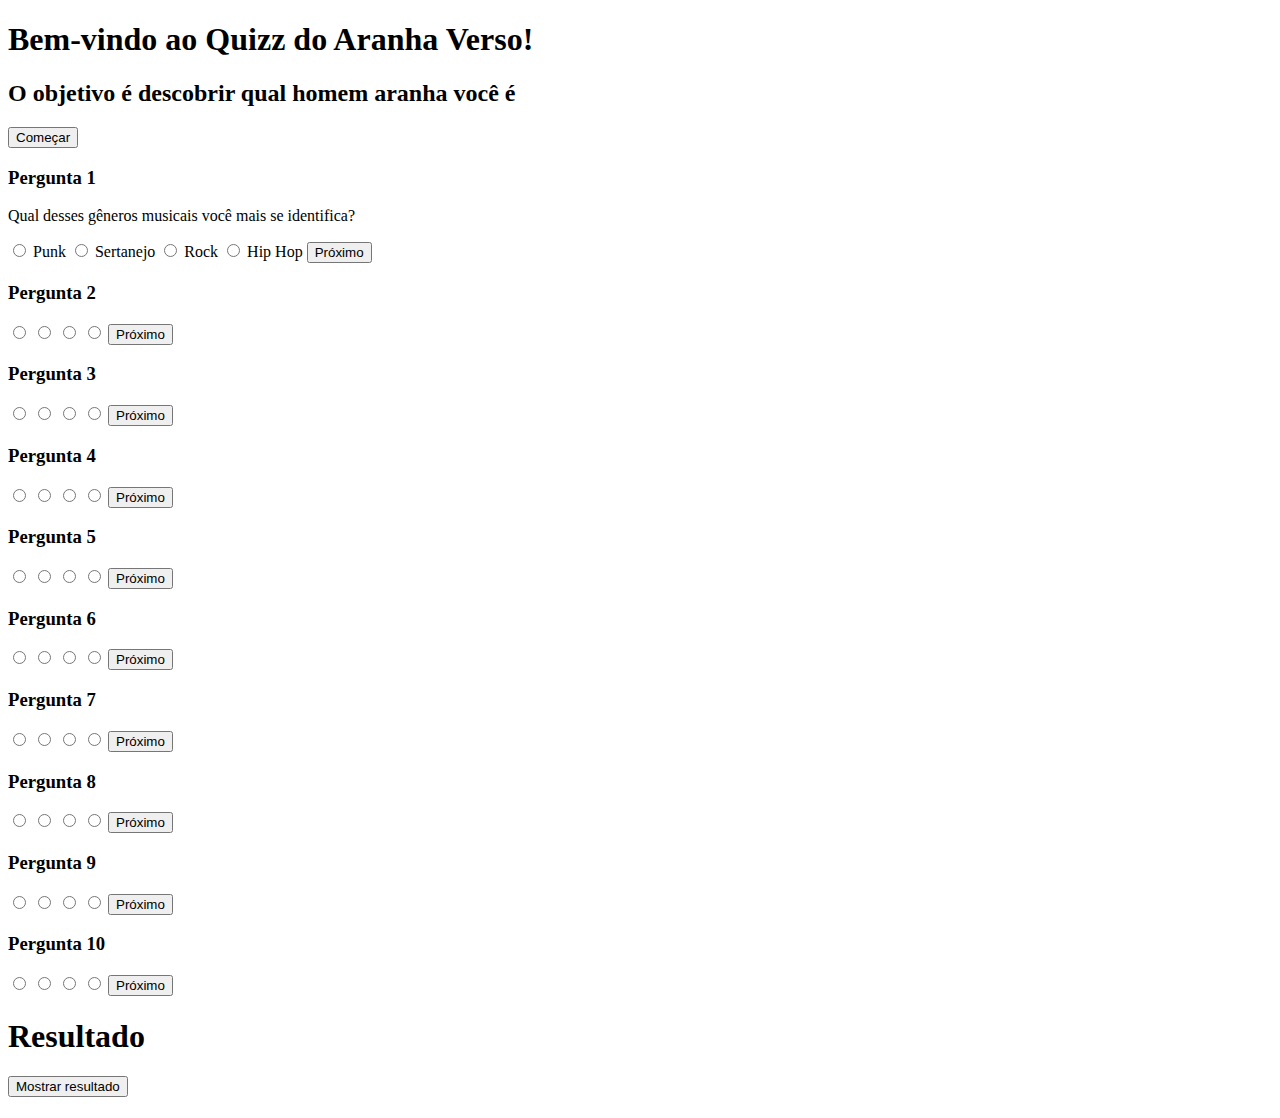
==== index.html @ 5b0668a7 "Nenhum sucesso, só regresso. 4 aulas de web de pura frustração com nenhum desenvolvimento no projeto" ====
<!DOCTYPE html>
<html lang="pt-br">

<head>
    <meta charset="UTF-8">
    <meta name="viewport" content="width=device-width, initial-scale=1.0">
    <link rel="stylesheet" href="style.css">
    <title>Quizz - Spider Man </title>
</head>

<body>
    <div class="titulo">
        <h1>Bem-vindo ao Quizz do Aranha Verso!</h1>
        <h2>O objetivo é descobrir qual homem aranha você é</h2>
        <button id="btIniciar">Começar</button>
    </div>

    <div class="containerPerguntas">
        <div class="perguntas pergunta1">
            <h3>Pergunta 1</h3>
            <p>Qual desses gêneros musicais você mais se identifica?</p>

            <input type="radio" id="prgt1-SpiderPunk" name="pergunta1" value="punk-aranha">
            <label for="prgt1-SpiderPunk">Punk</label>

            <input type="radio" id="prgt1-PorcoAranha" name="pergunta1" value="porco-aranha"></label>
            <label for="prgt1-PorcoAranha">Sertanejo</label>

            <input type="radio" id="prgt1-SpiderGwen" name="pergunta1" value="spider-gwen">
            <label for="prgt1-SpiderGwen">Rock</label>

            <input type="radio" id="prgt1-MilesMorales" name="pergunta1" value="miles-morales">
            <label for="prgt1-MilesMorales">Hip Hop</label>

            <button id="btn1" onclick="mudarPergunta()">Próximo</button>

        </div>
        <div class="perguntas pergunta2">
            <h3>Pergunta 2</h3>
            <p></p>

            <input type="radio" id="prgt2-PorcoAranha" name="pergunta2" value="porco-aranha">
            <label for="prgt2-PorcoAranha"></label>

            <input type="radio" id="prgt2-MilesMorales" name="pergunta2" value="miles-morales">
            <label for="prgt2-MilesMorales"></label>

            <input type="radio" id="prgt2-SpiderGwen" name="pergunta2" value="spider-gwen">
            <label for="prgt2-SpiderGwen"></label>

            <input type="radio" id="prgt2-SpiderPunk" name="pergunta2" value="punk-aranha">
            <label for="prgt2-SpiderPunk"></label>

            <button id="btn2">Próximo</button>

        </div>
        <div class="perguntas pergunta3">
            <h3>Pergunta 3</h3>
            <p></p>

            <input type="radio" id="prgt3-SpiderGwen" name="pergunta3" value="spider-gwen">
            <label for="prgt3-SpiderGwen"> </label>

            <input type="radio" id="prgt3-SpiderPunk" name="pergunta3" value="punk-aranha">
            <label for="prgt3-SpiderPunk"></label>

            <input type="radio" id="prgt3-MilesMorales" name="pergunta3" value="miles-morales">
            <label for="prgt3-MilesMorales"></label>

            <input type="radio" id="prgt3-PorcoAranha" name="pergunta3" value="porco-aranha">
            <label for="prgt3-PorcoAranha"></label>

            <button id="btn3">Próximo</button>

        </div>
        <div class="perguntas pergunta4">
            <h3>Pergunta 4</h3>
            <p></p>

            <input type="radio" id="prgt4-SpiderPunk" name="pergunta4" value="punk-aranha">
            <label for="prgt4-SpiderPunk"></label>

            <input type="radio" id="prgt4-PorcoAranha" name="pergunta4" value="porco-aranha">
            <label for="prgt4-PorcoAranha"></label>

            <input type="radio" id="prgt4-SpiderGwen" name="pergunta4" value="spider-gwen">
            <label for="prgt4-SpiderGwen"></label>

            <input type="radio" id="prgt4-MilesMorales" name="pergunta4" value="miles-morales">
            <label for="prgt4-MilesMorales"></label>

            <button id="btn4">Próximo</button>

        </div>
        <div class="perguntas pergunta5">
            <h3>Pergunta 5</h3>
            <p></p>

            <input type="radio" id="prgt5-SpiderPunk" name="pergunta5" value="punk-aranha">
            <label for="prgt5-SpiderPunk"></label>

            <input type="radio" id="prgt5-PorcoAranha" name="pergunta5" value="porco-aranha">
            <label for="prgt5-PorcoAranha"></label>

            <input type="radio" id="prgt5-SpiderGwen" name="pergunta5" value="spider-gwen">
            <label for="prgt5-SpiderGwen"></label>

            <input type="radio" id="prgt5-MilesMorales" name="pergunta5" value="miles-morales">
            <label for="prgt5-MilesMorales"></label>

            <button id="btn5">Próximo</button>


        </div>
        <div class="perguntas pergunta6">
            <h3>Pergunta 6</h3>
            <p></p>

            <input type="radio" id="prgt6-SpiderPunk" name="pergunta6" value="punk-aranha">
            <label for="prgt6-SpiderPunk"></label>

            <input type="radio" id="prgt6-PorcoAranha" name="pergunta6" value="porco-aranha">
            <label for="prgt6-PorcoAranha"></label>

            <input type="radio" id="prgt6-SpiderGwen" name="pergunta6" value="spider-gwen">
            <label for="prgt6-SpiderGwen"></label>

            <input type="radio" id="prgt6-MilesMorales" name="pergunta6" value="miles-morales">
            <label for="prgt6-MilesMorales"></label>

            <button id="btn6">Próximo</button>

        </div>
        <div class="perguntas pergunta7">
            <h3>Pergunta 7</h3>
            <p></p>

            <input type="radio" id="prgt7-SpiderPunk" name="pergunta7" value="punk-aranha">
            <label for="prgt7-SpiderPunk"></label>

            <input type="radio" id="prgt7-PorcoAranha" name="pergunta7" value="porco-aranha">
            <label for="prgt7-PorcoAranha"></label>

            <input type="radio" id="prgt7-SpiderGwen" name="pergunta7" value="spider-gwen">
            <label for="prgt7-SpiderGwen"></label>

            <input type="radio" id="prgt7-MilesMorales" name="pergunta7" value="miles-morales">
            <label for="prgt7-MilesMorales"></label>

            <button id="btn7">Próximo</button>

        </div>
        <div class="perguntas pergunta8">
            <h3>Pergunta 8</h3>
            <p></p>

            <input type="radio" id="prgt8-SpiderPunk" name="pergunta8" value="punk-aranha">
            <label for="prgt8-SpiderPunk"></label>

            <input type="radio" id="prgt8-PorcoAranha" name="pergunta8" value="porco-aranha">
            <label for="prgt8-PorcoAranha"></label>

            <input type="radio" id="prgt8-SpiderGwen" name="pergunta8" value="spider-gwen">
            <label for="prgt8-SpiderGwen"></label>

            <input type="radio" id="prgt8-MilesMorales" name="pergunta8" value="miles-morales">
            <label for="prgt8-MilesMorales"></label>

            <button id="btn8">Próximo</button>

        </div>
        <div class="perguntas pergunta9">
            <h3>Pergunta 9</h3>
            <p></p>

            <input type="radio" id="prgt9-SpiderPunk" name="pergunta9" value="punk-aranha">
            <label for="prgt9-SpiderPunk"></label>

            <input type="radio" id="prgt9-PorcoAranha" name="pergunta9" value="porco-aranha">
            <label for="prgt9-PorcoAranha"></label>

            <input type="radio" id="prgt9-SpiderGwen" name="pergunta9" value="spider-gwen">
            <label for="prgt9-SpiderGwen"></label>

            <input type="radio" id="prgt9-MilesMorales" name="pergunta9" value="miles-morales">
            <label for="prgt9-MilesMorales"></label>

            <button id="btn9">Próximo</button>

        </div>
        <div class="perguntas pergunta10">
            <h3>Pergunta 10</h3>
            <p></p>

            <input type="radio" id="prgt10-SpiderPunk" name="pergunta10" value="punk-aranha">
            <label for="prgt10-SpiderPunk"></label>

            <input type="radio" id="prgt10-PorcoAranha" name="pergunta10" value="porco-aranha">
            <label for="prgt10-PorcoAranha"></label>

            <input type="radio" id="prgt10-SpiderGwen" name="pergunta10" value="spider-gwen">
            <label for="prgt10-SpiderGwen"></label>

            <input type="radio" id="prgt10-MilesMorales" name="pergunta10" value="miles-morales">
            <label for=""></label>

            <button btn10>Próximo</button>
        </div>
    </div>


    <div class="finalizar">
        <h1>Resultado</h1>
        <button id="btnFinalizar" onclick="calcularPontuacao()">Mostrar resultado</button>

        <h1 id="resultado"></h1>
    </div>

    <script src="script.js"></script>
</body>

</html>
---- style.css ----
@font-face {
    font-family: "spider";
    src: url("../Quizz-SpiderMan/resources/font/HeroesLegend.ttf") format("truetype");
}

body{

}

.perguntas{
    font-family: "spider";
}

.exibir{
    display: none;
}
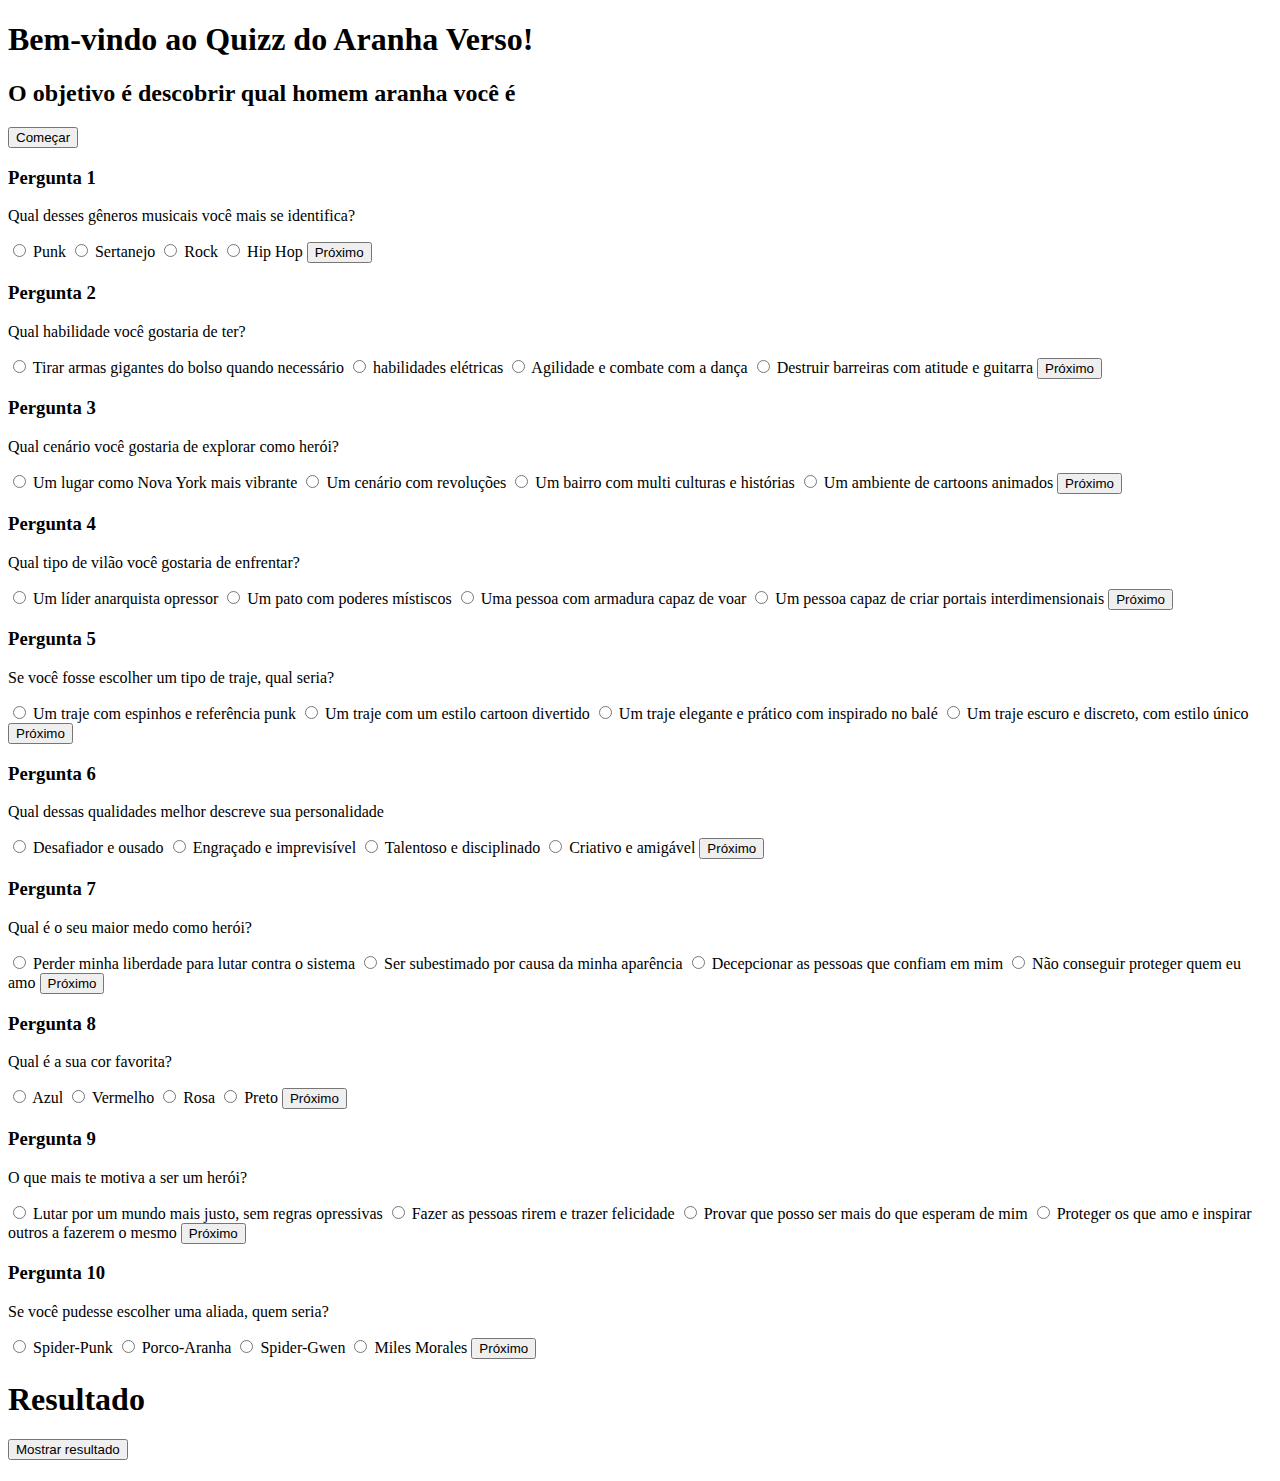
==== commit 4ad9b1a1: "Coloquei as perguntas" ====
--- a/index.html
+++ b/index.html
@@ -37,174 +37,173 @@
         </div>
         <div class="perguntas pergunta2">
             <h3>Pergunta 2</h3>
-            <p></p>
+            <p>Qual habilidade você gostaria de ter?</p>
 
             <input type="radio" id="prgt2-PorcoAranha" name="pergunta2" value="porco-aranha">
-            <label for="prgt2-PorcoAranha"></label>
+            <label for="prgt2-PorcoAranha">Tirar armas gigantes do bolso quando necessário </label>
 
             <input type="radio" id="prgt2-MilesMorales" name="pergunta2" value="miles-morales">
-            <label for="prgt2-MilesMorales"></label>
+            <label for="prgt2-MilesMorales">habilidades elétricas</label>
 
             <input type="radio" id="prgt2-SpiderGwen" name="pergunta2" value="spider-gwen">
-            <label for="prgt2-SpiderGwen"></label>
+            <label for="prgt2-SpiderGwen">Agilidade e combate com a dança</label>
 
             <input type="radio" id="prgt2-SpiderPunk" name="pergunta2" value="punk-aranha">
-            <label for="prgt2-SpiderPunk"></label>
-
-            <button id="btn2">Próximo</button>
+            <label for="prgt2-SpiderPunk">Destruir barreiras com atitude e guitarra</label>
+
+            <button id="btn2" onclick="mudarPergunta()">Próximo</button>
 
         </div>
         <div class="perguntas pergunta3">
             <h3>Pergunta 3</h3>
-            <p></p>
+            <p>Qual cenário você gostaria de explorar como herói?</p>
 
             <input type="radio" id="prgt3-SpiderGwen" name="pergunta3" value="spider-gwen">
-            <label for="prgt3-SpiderGwen"> </label>
+            <label for="prgt3-SpiderGwen">Um lugar como Nova York mais vibrante</label>
 
             <input type="radio" id="prgt3-SpiderPunk" name="pergunta3" value="punk-aranha">
-            <label for="prgt3-SpiderPunk"></label>
+            <label for="prgt3-SpiderPunk">Um cenário com revoluções</label>
 
             <input type="radio" id="prgt3-MilesMorales" name="pergunta3" value="miles-morales">
-            <label for="prgt3-MilesMorales"></label>
+            <label for="prgt3-MilesMorales">Um bairro com multi culturas e histórias</label>
 
             <input type="radio" id="prgt3-PorcoAranha" name="pergunta3" value="porco-aranha">
-            <label for="prgt3-PorcoAranha"></label>
-
-            <button id="btn3">Próximo</button>
+            <label for="prgt3-PorcoAranha">Um ambiente de cartoons animados</label>
+
+            <button id="btn3" onclick="mudarPergunta()">Próximo</button>
 
         </div>
         <div class="perguntas pergunta4">
             <h3>Pergunta 4</h3>
-            <p></p>
+            <p>Qual tipo de vilão você gostaria de enfrentar?</p>
 
             <input type="radio" id="prgt4-SpiderPunk" name="pergunta4" value="punk-aranha">
-            <label for="prgt4-SpiderPunk"></label>
+            <label for="prgt4-SpiderPunk">Um líder anarquista opressor</label>
 
             <input type="radio" id="prgt4-PorcoAranha" name="pergunta4" value="porco-aranha">
-            <label for="prgt4-PorcoAranha"></label>
+            <label for="prgt4-PorcoAranha">Um pato com poderes místiscos</label>
 
             <input type="radio" id="prgt4-SpiderGwen" name="pergunta4" value="spider-gwen">
-            <label for="prgt4-SpiderGwen"></label>
+            <label for="prgt4-SpiderGwen">Uma pessoa com armadura capaz de voar</label>
 
             <input type="radio" id="prgt4-MilesMorales" name="pergunta4" value="miles-morales">
-            <label for="prgt4-MilesMorales"></label>
-
-            <button id="btn4">Próximo</button>
+            <label for="prgt4-MilesMorales">Um pessoa capaz de criar portais interdimensionais</label>
+
+            <button id="btn4" onclick="mudarPergunta()">Próximo</button>
 
         </div>
         <div class="perguntas pergunta5">
             <h3>Pergunta 5</h3>
-            <p></p>
+            <p>Se você fosse escolher um tipo de traje, qual seria?</p>
 
             <input type="radio" id="prgt5-SpiderPunk" name="pergunta5" value="punk-aranha">
-            <label for="prgt5-SpiderPunk"></label>
+            <label for="prgt5-SpiderPunk">Um traje com espinhos e referência punk</label>
 
             <input type="radio" id="prgt5-PorcoAranha" name="pergunta5" value="porco-aranha">
-            <label for="prgt5-PorcoAranha"></label>
+            <label for="prgt5-PorcoAranha">Um traje com um estilo cartoon divertido</label>
 
             <input type="radio" id="prgt5-SpiderGwen" name="pergunta5" value="spider-gwen">
-            <label for="prgt5-SpiderGwen"></label>
+            <label for="prgt5-SpiderGwen">Um traje elegante e prático com inspirado no balé</label>
 
             <input type="radio" id="prgt5-MilesMorales" name="pergunta5" value="miles-morales">
-            <label for="prgt5-MilesMorales"></label>
-
-            <button id="btn5">Próximo</button>
-
+            <label for="prgt5-MilesMorales">Um traje escuro e discreto, com estilo único</label>
+
+            <button id="btn5" onclick="mudarPergunta()">Próximo</button>
 
         </div>
         <div class="perguntas pergunta6">
             <h3>Pergunta 6</h3>
-            <p></p>
+            <p>Qual dessas qualidades melhor descreve sua personalidade</p>
 
             <input type="radio" id="prgt6-SpiderPunk" name="pergunta6" value="punk-aranha">
-            <label for="prgt6-SpiderPunk"></label>
+            <label for="prgt6-SpiderPunk">Desafiador e ousado</label>
 
             <input type="radio" id="prgt6-PorcoAranha" name="pergunta6" value="porco-aranha">
-            <label for="prgt6-PorcoAranha"></label>
+            <label for="prgt6-PorcoAranha">Engraçado e imprevisível</label>
 
             <input type="radio" id="prgt6-SpiderGwen" name="pergunta6" value="spider-gwen">
-            <label for="prgt6-SpiderGwen"></label>
+            <label for="prgt6-SpiderGwen">Talentoso e disciplinado</label>
 
             <input type="radio" id="prgt6-MilesMorales" name="pergunta6" value="miles-morales">
-            <label for="prgt6-MilesMorales"></label>
-
-            <button id="btn6">Próximo</button>
+            <label for="prgt6-MilesMorales">Criativo e amigável</label>
+
+            <button id="btn6" onclick="mudarPergunta()">Próximo</button>
 
         </div>
         <div class="perguntas pergunta7">
             <h3>Pergunta 7</h3>
-            <p></p>
+            <p>Qual é o seu maior medo como herói?</p>
 
             <input type="radio" id="prgt7-SpiderPunk" name="pergunta7" value="punk-aranha">
-            <label for="prgt7-SpiderPunk"></label>
+            <label for="prgt7-SpiderPunk">Perder minha liberdade para lutar contra o sistema</label>
 
             <input type="radio" id="prgt7-PorcoAranha" name="pergunta7" value="porco-aranha">
-            <label for="prgt7-PorcoAranha"></label>
+            <label for="prgt7-PorcoAranha">Ser subestimado por causa da minha aparência</label>
 
             <input type="radio" id="prgt7-SpiderGwen" name="pergunta7" value="spider-gwen">
-            <label for="prgt7-SpiderGwen"></label>
+            <label for="prgt7-SpiderGwen">Decepcionar as pessoas que confiam em mim</label>
 
             <input type="radio" id="prgt7-MilesMorales" name="pergunta7" value="miles-morales">
-            <label for="prgt7-MilesMorales"></label>
-
-            <button id="btn7">Próximo</button>
+            <label for="prgt7-MilesMorales">Não conseguir proteger quem eu amo</label>
+
+            <button id="btn7" onclick="mudarPergunta()">Próximo</button>
 
         </div>
         <div class="perguntas pergunta8">
             <h3>Pergunta 8</h3>
-            <p></p>
+            <p>Qual é a sua cor favorita?</p>
 
             <input type="radio" id="prgt8-SpiderPunk" name="pergunta8" value="punk-aranha">
-            <label for="prgt8-SpiderPunk"></label>
+            <label for="prgt8-SpiderPunk">Azul</label>
 
             <input type="radio" id="prgt8-PorcoAranha" name="pergunta8" value="porco-aranha">
-            <label for="prgt8-PorcoAranha"></label>
+            <label for="prgt8-PorcoAranha">Vermelho</label>
 
             <input type="radio" id="prgt8-SpiderGwen" name="pergunta8" value="spider-gwen">
-            <label for="prgt8-SpiderGwen"></label>
+            <label for="prgt8-SpiderGwen">Rosa</label>
 
             <input type="radio" id="prgt8-MilesMorales" name="pergunta8" value="miles-morales">
-            <label for="prgt8-MilesMorales"></label>
-
-            <button id="btn8">Próximo</button>
+            <label for="prgt8-MilesMorales">Preto</label>
+
+            <button id="btn8" onclick="mudarPergunta()">Próximo</button>
 
         </div>
         <div class="perguntas pergunta9">
             <h3>Pergunta 9</h3>
-            <p></p>
+            <p>O que mais te motiva a ser um herói?</p>
 
             <input type="radio" id="prgt9-SpiderPunk" name="pergunta9" value="punk-aranha">
-            <label for="prgt9-SpiderPunk"></label>
+            <label for="prgt9-SpiderPunk">Lutar por um mundo mais justo, sem regras opressivas</label>
 
             <input type="radio" id="prgt9-PorcoAranha" name="pergunta9" value="porco-aranha">
-            <label for="prgt9-PorcoAranha"></label>
+            <label for="prgt9-PorcoAranha">Fazer as pessoas rirem e trazer felicidade</label>
 
             <input type="radio" id="prgt9-SpiderGwen" name="pergunta9" value="spider-gwen">
-            <label for="prgt9-SpiderGwen"></label>
+            <label for="prgt9-SpiderGwen">Provar que posso ser mais do que esperam de mim</label>
 
             <input type="radio" id="prgt9-MilesMorales" name="pergunta9" value="miles-morales">
-            <label for="prgt9-MilesMorales"></label>
-
-            <button id="btn9">Próximo</button>
+            <label for="prgt9-MilesMorales">Proteger os que amo e inspirar outros a fazerem o mesmo</label>
+
+            <button id="btn9" onclick="mudarPergunta()">Próximo</button>
 
         </div>
         <div class="perguntas pergunta10">
             <h3>Pergunta 10</h3>
-            <p></p>
+            <p>Se você pudesse escolher uma aliada, quem seria?</p>
 
             <input type="radio" id="prgt10-SpiderPunk" name="pergunta10" value="punk-aranha">
-            <label for="prgt10-SpiderPunk"></label>
+            <label for="prgt10-SpiderPunk">Spider-Punk</label>
 
             <input type="radio" id="prgt10-PorcoAranha" name="pergunta10" value="porco-aranha">
-            <label for="prgt10-PorcoAranha"></label>
+            <label for="prgt10-PorcoAranha">Porco-Aranha</label>
 
             <input type="radio" id="prgt10-SpiderGwen" name="pergunta10" value="spider-gwen">
-            <label for="prgt10-SpiderGwen"></label>
+            <label for="prgt10-SpiderGwen">Spider-Gwen</label>
 
             <input type="radio" id="prgt10-MilesMorales" name="pergunta10" value="miles-morales">
-            <label for=""></label>
-
-            <button btn10>Próximo</button>
+            <label for="prgt10-MilesMorales">Miles Morales</label>
+
+            <button id="btn10" onclick="mudarPergunta()">Próximo</button>
         </div>
     </div>
 
--- a/style.css
+++ b/style.css
@@ -1,10 +1,6 @@
 @font-face {
     font-family: "spider";
     src: url("../Quizz-SpiderMan/resources/font/HeroesLegend.ttf") format("truetype");
-}
-
-body{
-
 }
 
 .perguntas{
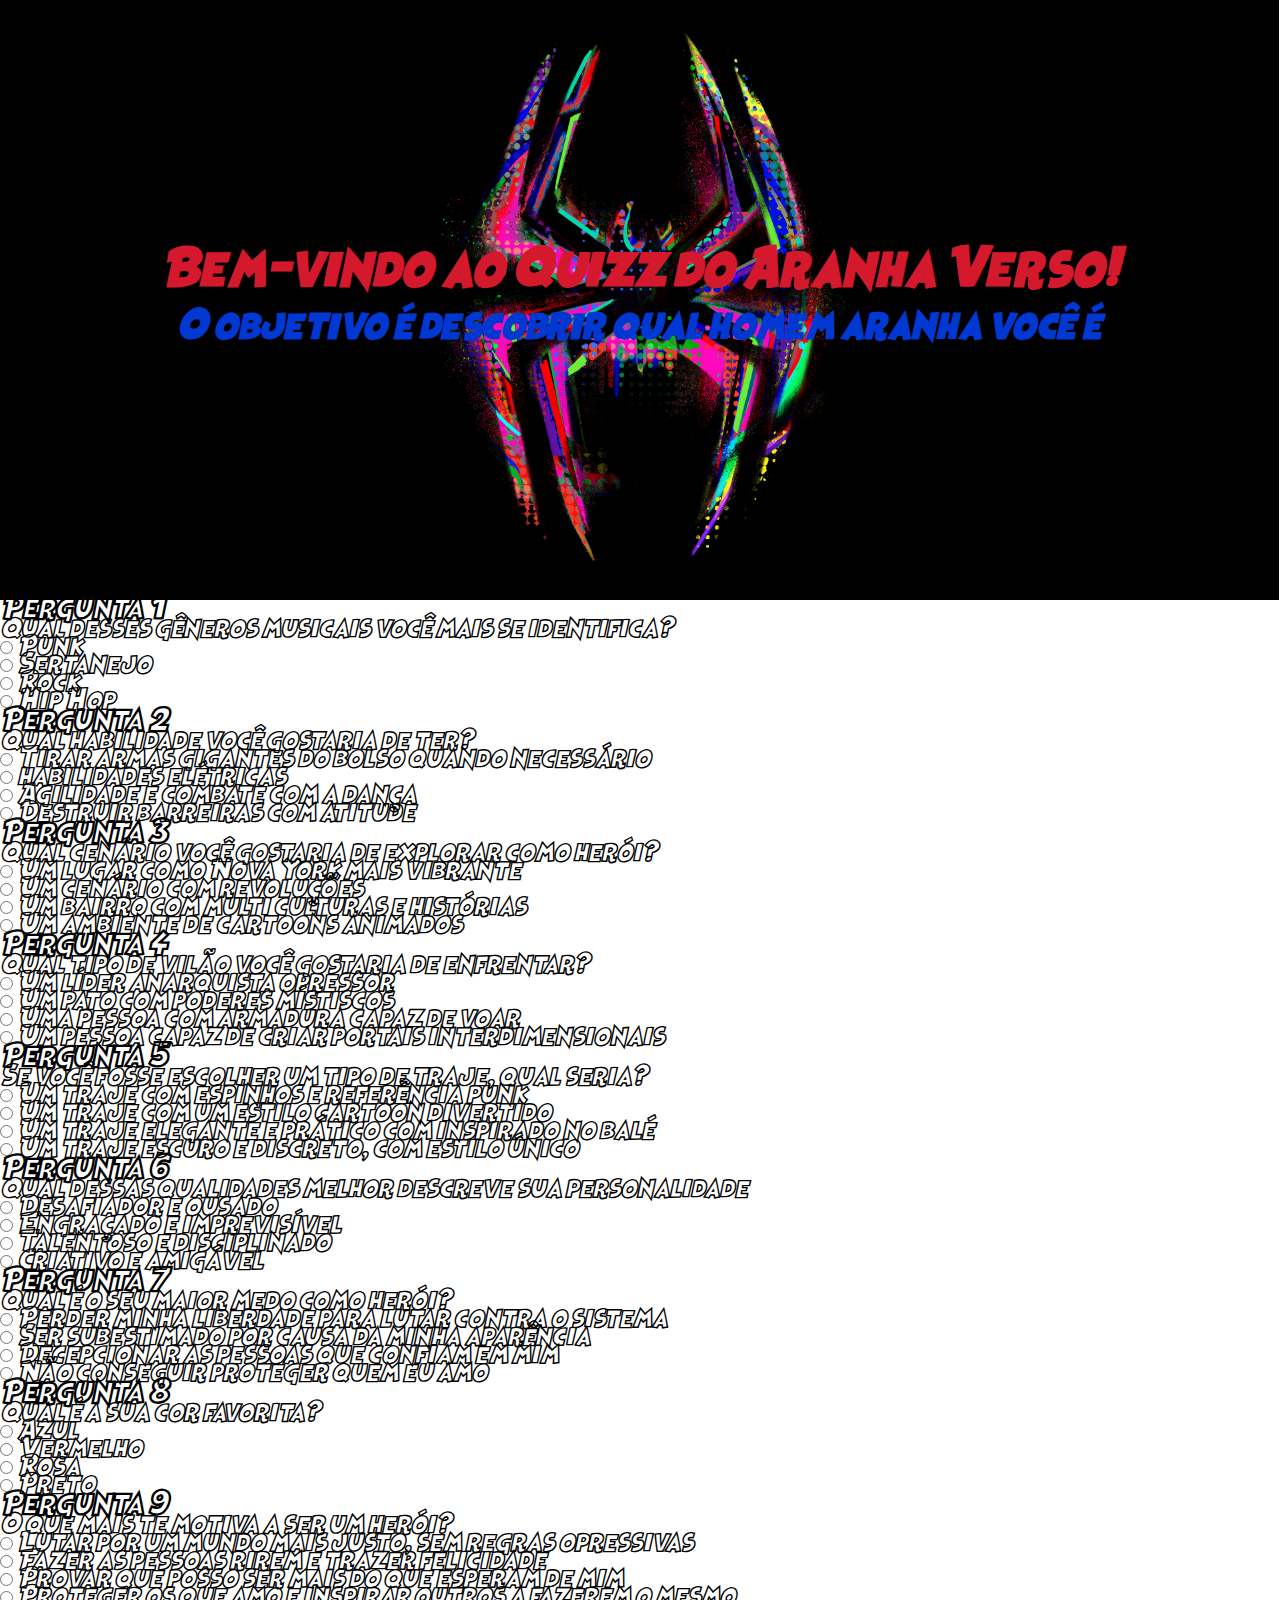
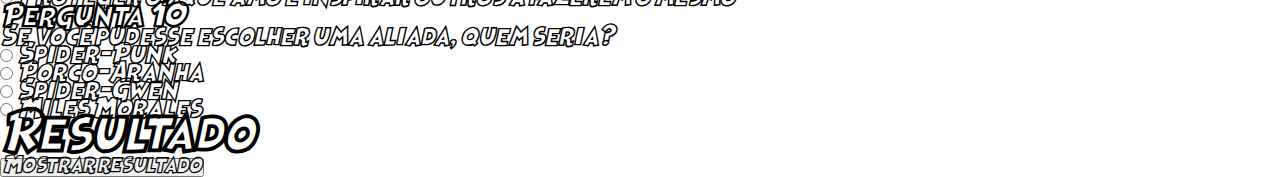
==== commit ebc45889: "Dei uma pequena estilizada no conteúdo como um todo." ====
--- a/index.html
+++ b/index.html
@@ -4,216 +4,288 @@
 <head>
     <meta charset="UTF-8">
     <meta name="viewport" content="width=device-width, initial-scale=1.0">
-    <link rel="stylesheet" href="style.css">
+    <link rel="stylesheet" href="/resources/css/style.css">
     <title>Quizz - Spider Man </title>
 </head>
 
 <body>
-    <div class="titulo">
-        <h1>Bem-vindo ao Quizz do Aranha Verso!</h1>
-        <h2>O objetivo é descobrir qual homem aranha você é</h2>
-        <button id="btIniciar">Começar</button>
-    </div>
-
-    <div class="containerPerguntas">
+    <header class="cabecalho">
+        <div class="titulo">
+            <h1>Bem-vindo ao Quizz do Aranha Verso!</h1>
+            <h2>O objetivo é descobrir qual homem aranha você é</h2>
+        </div>
+    </header>
+
+    <section class="corpo">
         <div class="perguntas pergunta1">
             <h3>Pergunta 1</h3>
             <p>Qual desses gêneros musicais você mais se identifica?</p>
 
-            <input type="radio" id="prgt1-SpiderPunk" name="pergunta1" value="punk-aranha">
-            <label for="prgt1-SpiderPunk">Punk</label>
-
-            <input type="radio" id="prgt1-PorcoAranha" name="pergunta1" value="porco-aranha"></label>
-            <label for="prgt1-PorcoAranha">Sertanejo</label>
-
-            <input type="radio" id="prgt1-SpiderGwen" name="pergunta1" value="spider-gwen">
-            <label for="prgt1-SpiderGwen">Rock</label>
-
-            <input type="radio" id="prgt1-MilesMorales" name="pergunta1" value="miles-morales">
-            <label for="prgt1-MilesMorales">Hip Hop</label>
-
-            <button id="btn1" onclick="mudarPergunta()">Próximo</button>
+            <div>
+                <input type="radio" id="prgt1-SpiderPunk" name="pergunta1" value="punk-aranha">
+                <label for="prgt1-SpiderPunk">Punk</label>
+            </div>
+
+            <div>
+                <input type="radio" id="prgt1-PorcoAranha" name="pergunta1" value="porco-aranha"></label>
+                <label for="prgt1-PorcoAranha">Sertanejo</label>
+            </div>
+
+            <div>
+                <input type="radio" id="prgt1-SpiderGwen" name="pergunta1" value="spider-gwen">
+                <label for="prgt1-SpiderGwen">Rock</label>
+            </div>
+
+            <div>
+                <input type="radio" id="prgt1-MilesMorales" name="pergunta1" value="miles-morales">
+                <label for="prgt1-MilesMorales">Hip Hop</label>
+            </div>
+
 
         </div>
         <div class="perguntas pergunta2">
             <h3>Pergunta 2</h3>
             <p>Qual habilidade você gostaria de ter?</p>
 
-            <input type="radio" id="prgt2-PorcoAranha" name="pergunta2" value="porco-aranha">
-            <label for="prgt2-PorcoAranha">Tirar armas gigantes do bolso quando necessário </label>
-
-            <input type="radio" id="prgt2-MilesMorales" name="pergunta2" value="miles-morales">
-            <label for="prgt2-MilesMorales">habilidades elétricas</label>
-
-            <input type="radio" id="prgt2-SpiderGwen" name="pergunta2" value="spider-gwen">
-            <label for="prgt2-SpiderGwen">Agilidade e combate com a dança</label>
-
-            <input type="radio" id="prgt2-SpiderPunk" name="pergunta2" value="punk-aranha">
-            <label for="prgt2-SpiderPunk">Destruir barreiras com atitude e guitarra</label>
-
-            <button id="btn2" onclick="mudarPergunta()">Próximo</button>
+            <div>
+                <input type="radio" id="prgt2-PorcoAranha" name="pergunta2" value="porco-aranha">
+                <label for="prgt2-PorcoAranha">Tirar armas gigantes do bolso quando necessário </label>
+            </div>
+
+            <div>
+                <input type="radio" id="prgt2-MilesMorales" name="pergunta2" value="miles-morales">
+                <label for="prgt2-MilesMorales">habilidades elétricas</label>
+            </div>
+
+            <div>
+                <input type="radio" id="prgt2-SpiderGwen" name="pergunta2" value="spider-gwen">
+                <label for="prgt2-SpiderGwen">Agilidade e combate com a dança</label>
+            </div>
+
+            <div>
+                <input type="radio" id="prgt2-SpiderPunk" name="pergunta2" value="punk-aranha">
+                <label for="prgt2-SpiderPunk">Destruir barreiras com atitude</label>
+            </div>
+
+
 
         </div>
         <div class="perguntas pergunta3">
             <h3>Pergunta 3</h3>
             <p>Qual cenário você gostaria de explorar como herói?</p>
 
-            <input type="radio" id="prgt3-SpiderGwen" name="pergunta3" value="spider-gwen">
-            <label for="prgt3-SpiderGwen">Um lugar como Nova York mais vibrante</label>
-
-            <input type="radio" id="prgt3-SpiderPunk" name="pergunta3" value="punk-aranha">
-            <label for="prgt3-SpiderPunk">Um cenário com revoluções</label>
-
-            <input type="radio" id="prgt3-MilesMorales" name="pergunta3" value="miles-morales">
-            <label for="prgt3-MilesMorales">Um bairro com multi culturas e histórias</label>
-
-            <input type="radio" id="prgt3-PorcoAranha" name="pergunta3" value="porco-aranha">
-            <label for="prgt3-PorcoAranha">Um ambiente de cartoons animados</label>
-
-            <button id="btn3" onclick="mudarPergunta()">Próximo</button>
+            <div>
+                <input type="radio" id="prgt3-SpiderGwen" name="pergunta3" value="spider-gwen">
+                <label for="prgt3-SpiderGwen">Um lugar como Nova York mais vibrante</label>
+            </div>
+
+            <div>
+                <input type="radio" id="prgt3-SpiderPunk" name="pergunta3" value="punk-aranha">
+                <label for="prgt3-SpiderPunk">Um cenário com revoluções</label>
+            </div>
+
+            <div>
+                <input type="radio" id="prgt3-MilesMorales" name="pergunta3" value="miles-morales">
+                <label for="prgt3-MilesMorales">Um bairro com multi culturas e histórias</label>
+            </div>
+
+            <div>
+                <input type="radio" id="prgt3-PorcoAranha" name="pergunta3" value="porco-aranha">
+                <label for="prgt3-PorcoAranha">Um ambiente de cartoons animados</label>
+            </div>
+
 
         </div>
         <div class="perguntas pergunta4">
             <h3>Pergunta 4</h3>
             <p>Qual tipo de vilão você gostaria de enfrentar?</p>
 
-            <input type="radio" id="prgt4-SpiderPunk" name="pergunta4" value="punk-aranha">
-            <label for="prgt4-SpiderPunk">Um líder anarquista opressor</label>
-
-            <input type="radio" id="prgt4-PorcoAranha" name="pergunta4" value="porco-aranha">
-            <label for="prgt4-PorcoAranha">Um pato com poderes místiscos</label>
-
-            <input type="radio" id="prgt4-SpiderGwen" name="pergunta4" value="spider-gwen">
-            <label for="prgt4-SpiderGwen">Uma pessoa com armadura capaz de voar</label>
-
-            <input type="radio" id="prgt4-MilesMorales" name="pergunta4" value="miles-morales">
-            <label for="prgt4-MilesMorales">Um pessoa capaz de criar portais interdimensionais</label>
-
-            <button id="btn4" onclick="mudarPergunta()">Próximo</button>
+            <div>
+                <input type="radio" id="prgt4-SpiderPunk" name="pergunta4" value="punk-aranha">
+                <label for="prgt4-SpiderPunk">Um líder anarquista opressor</label>
+            </div>
+
+            <div>
+                <input type="radio" id="prgt4-PorcoAranha" name="pergunta4" value="porco-aranha">
+                <label for="prgt4-PorcoAranha">Um pato com poderes místiscos</label>
+            </div>
+
+            <div>
+                <input type="radio" id="prgt4-SpiderGwen" name="pergunta4" value="spider-gwen">
+                <label for="prgt4-SpiderGwen">Uma pessoa com armadura capaz de voar</label>
+            </div>
+
+            <div>
+                <input type="radio" id="prgt4-MilesMorales" name="pergunta4" value="miles-morales">
+                <label for="prgt4-MilesMorales">Um pessoa capaz de criar portais interdimensionais</label>
+            </div>
 
         </div>
         <div class="perguntas pergunta5">
             <h3>Pergunta 5</h3>
             <p>Se você fosse escolher um tipo de traje, qual seria?</p>
 
-            <input type="radio" id="prgt5-SpiderPunk" name="pergunta5" value="punk-aranha">
-            <label for="prgt5-SpiderPunk">Um traje com espinhos e referência punk</label>
-
-            <input type="radio" id="prgt5-PorcoAranha" name="pergunta5" value="porco-aranha">
-            <label for="prgt5-PorcoAranha">Um traje com um estilo cartoon divertido</label>
-
-            <input type="radio" id="prgt5-SpiderGwen" name="pergunta5" value="spider-gwen">
-            <label for="prgt5-SpiderGwen">Um traje elegante e prático com inspirado no balé</label>
-
-            <input type="radio" id="prgt5-MilesMorales" name="pergunta5" value="miles-morales">
-            <label for="prgt5-MilesMorales">Um traje escuro e discreto, com estilo único</label>
-
-            <button id="btn5" onclick="mudarPergunta()">Próximo</button>
+            <div>
+                <input type="radio" id="prgt5-SpiderPunk" name="pergunta5" value="punk-aranha">
+                <label for="prgt5-SpiderPunk">Um traje com espinhos e referência punk</label>
+            </div>
+
+            <div>
+                <input type="radio" id="prgt5-PorcoAranha" name="pergunta5" value="porco-aranha">
+                <label for="prgt5-PorcoAranha">Um traje com um estilo cartoon divertido</label>
+            </div>
+
+            <div>
+                <input type="radio" id="prgt5-SpiderGwen" name="pergunta5" value="spider-gwen">
+                <label for="prgt5-SpiderGwen">Um traje elegante e prático com inspirado no balé</label>
+            </div>
+
+            <div>
+                <input type="radio" id="prgt5-MilesMorales" name="pergunta5" value="miles-morales">
+                <label for="prgt5-MilesMorales">Um traje escuro e discreto, com estilo único</label>
+            </div>
+
 
         </div>
         <div class="perguntas pergunta6">
             <h3>Pergunta 6</h3>
             <p>Qual dessas qualidades melhor descreve sua personalidade</p>
 
-            <input type="radio" id="prgt6-SpiderPunk" name="pergunta6" value="punk-aranha">
-            <label for="prgt6-SpiderPunk">Desafiador e ousado</label>
-
-            <input type="radio" id="prgt6-PorcoAranha" name="pergunta6" value="porco-aranha">
-            <label for="prgt6-PorcoAranha">Engraçado e imprevisível</label>
-
-            <input type="radio" id="prgt6-SpiderGwen" name="pergunta6" value="spider-gwen">
-            <label for="prgt6-SpiderGwen">Talentoso e disciplinado</label>
-
-            <input type="radio" id="prgt6-MilesMorales" name="pergunta6" value="miles-morales">
-            <label for="prgt6-MilesMorales">Criativo e amigável</label>
-
-            <button id="btn6" onclick="mudarPergunta()">Próximo</button>
+            <div>
+                <input type="radio" id="prgt6-SpiderPunk" name="pergunta6" value="punk-aranha">
+                <label for="prgt6-SpiderPunk">Desafiador e ousado</label>
+            </div>
+
+            <div>
+                <input type="radio" id="prgt6-PorcoAranha" name="pergunta6" value="porco-aranha">
+                <label for="prgt6-PorcoAranha">Engraçado e imprevisível</label>
+            </div>
+
+            <div>
+                <input type="radio" id="prgt6-SpiderGwen" name="pergunta6" value="spider-gwen">
+                <label for="prgt6-SpiderGwen">Talentoso e disciplinado</label>
+            </div>
+
+            <div>
+                <input type="radio" id="prgt6-MilesMorales" name="pergunta6" value="miles-morales">
+                <label for="prgt6-MilesMorales">Criativo e amigável</label>
+            </div>
+
 
         </div>
         <div class="perguntas pergunta7">
             <h3>Pergunta 7</h3>
             <p>Qual é o seu maior medo como herói?</p>
 
-            <input type="radio" id="prgt7-SpiderPunk" name="pergunta7" value="punk-aranha">
-            <label for="prgt7-SpiderPunk">Perder minha liberdade para lutar contra o sistema</label>
-
-            <input type="radio" id="prgt7-PorcoAranha" name="pergunta7" value="porco-aranha">
-            <label for="prgt7-PorcoAranha">Ser subestimado por causa da minha aparência</label>
-
-            <input type="radio" id="prgt7-SpiderGwen" name="pergunta7" value="spider-gwen">
-            <label for="prgt7-SpiderGwen">Decepcionar as pessoas que confiam em mim</label>
-
-            <input type="radio" id="prgt7-MilesMorales" name="pergunta7" value="miles-morales">
-            <label for="prgt7-MilesMorales">Não conseguir proteger quem eu amo</label>
-
-            <button id="btn7" onclick="mudarPergunta()">Próximo</button>
+            <div>
+                <input type="radio" id="prgt7-SpiderPunk" name="pergunta7" value="punk-aranha">
+                <label for="prgt7-SpiderPunk">Perder minha liberdade para lutar contra o sistema</label>
+            </div>
+
+            <div>
+                <input type="radio" id="prgt7-PorcoAranha" name="pergunta7" value="porco-aranha">
+                <label for="prgt7-PorcoAranha">Ser subestimado por causa da minha aparência</label>
+            </div>
+
+            <div>
+                <input type="radio" id="prgt7-SpiderGwen" name="pergunta7" value="spider-gwen">
+                <label for="prgt7-SpiderGwen">Decepcionar as pessoas que confiam em mim</label>
+            </div>
+
+            <div>
+                <input type="radio" id="prgt7-MilesMorales" name="pergunta7" value="miles-morales">
+                <label for="prgt7-MilesMorales">Não conseguir proteger quem eu amo</label>
+            </div>
+
 
         </div>
         <div class="perguntas pergunta8">
             <h3>Pergunta 8</h3>
             <p>Qual é a sua cor favorita?</p>
 
-            <input type="radio" id="prgt8-SpiderPunk" name="pergunta8" value="punk-aranha">
-            <label for="prgt8-SpiderPunk">Azul</label>
-
-            <input type="radio" id="prgt8-PorcoAranha" name="pergunta8" value="porco-aranha">
-            <label for="prgt8-PorcoAranha">Vermelho</label>
-
-            <input type="radio" id="prgt8-SpiderGwen" name="pergunta8" value="spider-gwen">
-            <label for="prgt8-SpiderGwen">Rosa</label>
-
-            <input type="radio" id="prgt8-MilesMorales" name="pergunta8" value="miles-morales">
-            <label for="prgt8-MilesMorales">Preto</label>
-
-            <button id="btn8" onclick="mudarPergunta()">Próximo</button>
+            <div>
+                <input type="radio" id="prgt8-SpiderPunk" name="pergunta8" value="punk-aranha">
+                <label for="prgt8-SpiderPunk">Azul</label>
+            </div>
+
+            <div>
+                <input type="radio" id="prgt8-PorcoAranha" name="pergunta8" value="porco-aranha">
+                <label for="prgt8-PorcoAranha">Vermelho</label>
+            </div>
+
+            <div>
+                <input type="radio" id="prgt8-SpiderGwen" name="pergunta8" value="spider-gwen">
+                <label for="prgt8-SpiderGwen">Rosa</label>
+            </div>
+
+            <div>
+                <input type="radio" id="prgt8-MilesMorales" name="pergunta8" value="miles-morales">
+                <label for="prgt8-MilesMorales">Preto</label>
+            </div>
+
 
         </div>
         <div class="perguntas pergunta9">
             <h3>Pergunta 9</h3>
             <p>O que mais te motiva a ser um herói?</p>
 
-            <input type="radio" id="prgt9-SpiderPunk" name="pergunta9" value="punk-aranha">
-            <label for="prgt9-SpiderPunk">Lutar por um mundo mais justo, sem regras opressivas</label>
-
-            <input type="radio" id="prgt9-PorcoAranha" name="pergunta9" value="porco-aranha">
-            <label for="prgt9-PorcoAranha">Fazer as pessoas rirem e trazer felicidade</label>
-
-            <input type="radio" id="prgt9-SpiderGwen" name="pergunta9" value="spider-gwen">
-            <label for="prgt9-SpiderGwen">Provar que posso ser mais do que esperam de mim</label>
-
-            <input type="radio" id="prgt9-MilesMorales" name="pergunta9" value="miles-morales">
-            <label for="prgt9-MilesMorales">Proteger os que amo e inspirar outros a fazerem o mesmo</label>
-
-            <button id="btn9" onclick="mudarPergunta()">Próximo</button>
+            <div>
+                <input type="radio" id="prgt9-SpiderPunk" name="pergunta9" value="punk-aranha">
+                <label for="prgt9-SpiderPunk">Lutar por um mundo mais justo, sem regras opressivas</label>
+            </div>
+
+            <div>
+                <input type="radio" id="prgt9-PorcoAranha" name="pergunta9" value="porco-aranha">
+                <label for="prgt9-PorcoAranha">Fazer as pessoas rirem e trazer felicidade</label>
+            </div>
+
+            <div>
+                <input type="radio" id="prgt9-SpiderGwen" name="pergunta9" value="spider-gwen">
+                <label for="prgt9-SpiderGwen">Provar que posso ser mais do que esperam de mim</label>
+            </div>
+
+            <div>
+                <input type="radio" id="prgt9-MilesMorales" name="pergunta9" value="miles-morales">
+                <label for="prgt9-MilesMorales">Proteger os que amo e inspirar outros a fazerem o mesmo</label>
+            </div>
+
+
 
         </div>
         <div class="perguntas pergunta10">
             <h3>Pergunta 10</h3>
             <p>Se você pudesse escolher uma aliada, quem seria?</p>
 
-            <input type="radio" id="prgt10-SpiderPunk" name="pergunta10" value="punk-aranha">
-            <label for="prgt10-SpiderPunk">Spider-Punk</label>
-
-            <input type="radio" id="prgt10-PorcoAranha" name="pergunta10" value="porco-aranha">
-            <label for="prgt10-PorcoAranha">Porco-Aranha</label>
-
-            <input type="radio" id="prgt10-SpiderGwen" name="pergunta10" value="spider-gwen">
-            <label for="prgt10-SpiderGwen">Spider-Gwen</label>
-
-            <input type="radio" id="prgt10-MilesMorales" name="pergunta10" value="miles-morales">
-            <label for="prgt10-MilesMorales">Miles Morales</label>
-
-            <button id="btn10" onclick="mudarPergunta()">Próximo</button>
-        </div>
-    </div>
-
-
-    <div class="finalizar">
+            <div>
+                <input type="radio" id="prgt10-SpiderPunk" name="pergunta10" value="punk-aranha">
+                <label for="prgt10-SpiderPunk">Spider-Punk</label>
+            </div>
+
+            <div>
+                <input type="radio" id="prgt10-PorcoAranha" name="pergunta10" value="porco-aranha">
+                <label for="prgt10-PorcoAranha">Porco-Aranha</label>
+            </div>
+
+            <div>
+                <input type="radio" id="prgt10-SpiderGwen" name="pergunta10" value="spider-gwen">
+                <label for="prgt10-SpiderGwen">Spider-Gwen</label>
+            </div>
+
+            <div>
+                <input type="radio" id="prgt10-MilesMorales" name="pergunta10" value="miles-morales">
+                <label for="prgt10-MilesMorales">Miles Morales</label>
+            </div>
+
+        </div>
+    </section>
+
+
+    <footer class="rodape">
         <h1>Resultado</h1>
         <button id="btnFinalizar" onclick="calcularPontuacao()">Mostrar resultado</button>
 
         <h1 id="resultado"></h1>
-    </div>
+    </footer>
 
     <script src="script.js"></script>
 </body>
--- a/resources/css/style.css
+++ b/resources/css/style.css
@@ -0,0 +1,54 @@
+@font-face {
+    font-family: "Spider-Man";
+    src: url("/resources/font/HeroesLegend.ttf") format("truetype");
+}
+
+@font-face {
+    font-family: "Spider-ManHQ";
+    src: url("/resources/font/Heroes\ Legend\ Hollow.ttf");
+}
+
+* {
+    margin: 0;
+    padding: 0;
+}
+
+.cabecalho {
+    font-family: "Spider-Man";
+    display: flex;
+    align-items: center;
+    text-align: center;
+    color: white;
+    width: 90%;
+    padding: 20vw 4.9vw 20vw 5vw;
+    background-image: url("/resources/imgs/Background3.jpg");
+    background-position: center;
+    background-size: cover;
+    background-repeat: no-repeat;
+}
+
+.titulo {
+    width: 100%;
+}
+
+.titulo h1 {
+    width: 100%;
+    margin-bottom: 2%;
+    color: #d4192d
+    
+}
+
+.titulo h2 {
+    width: 100%;
+    color: #0138d1;
+
+}
+
+.corpo, .rodape, .rodape button{
+    font-family: "Spider-ManHQ";
+}
+
+.pergunta1 {
+    
+}
+
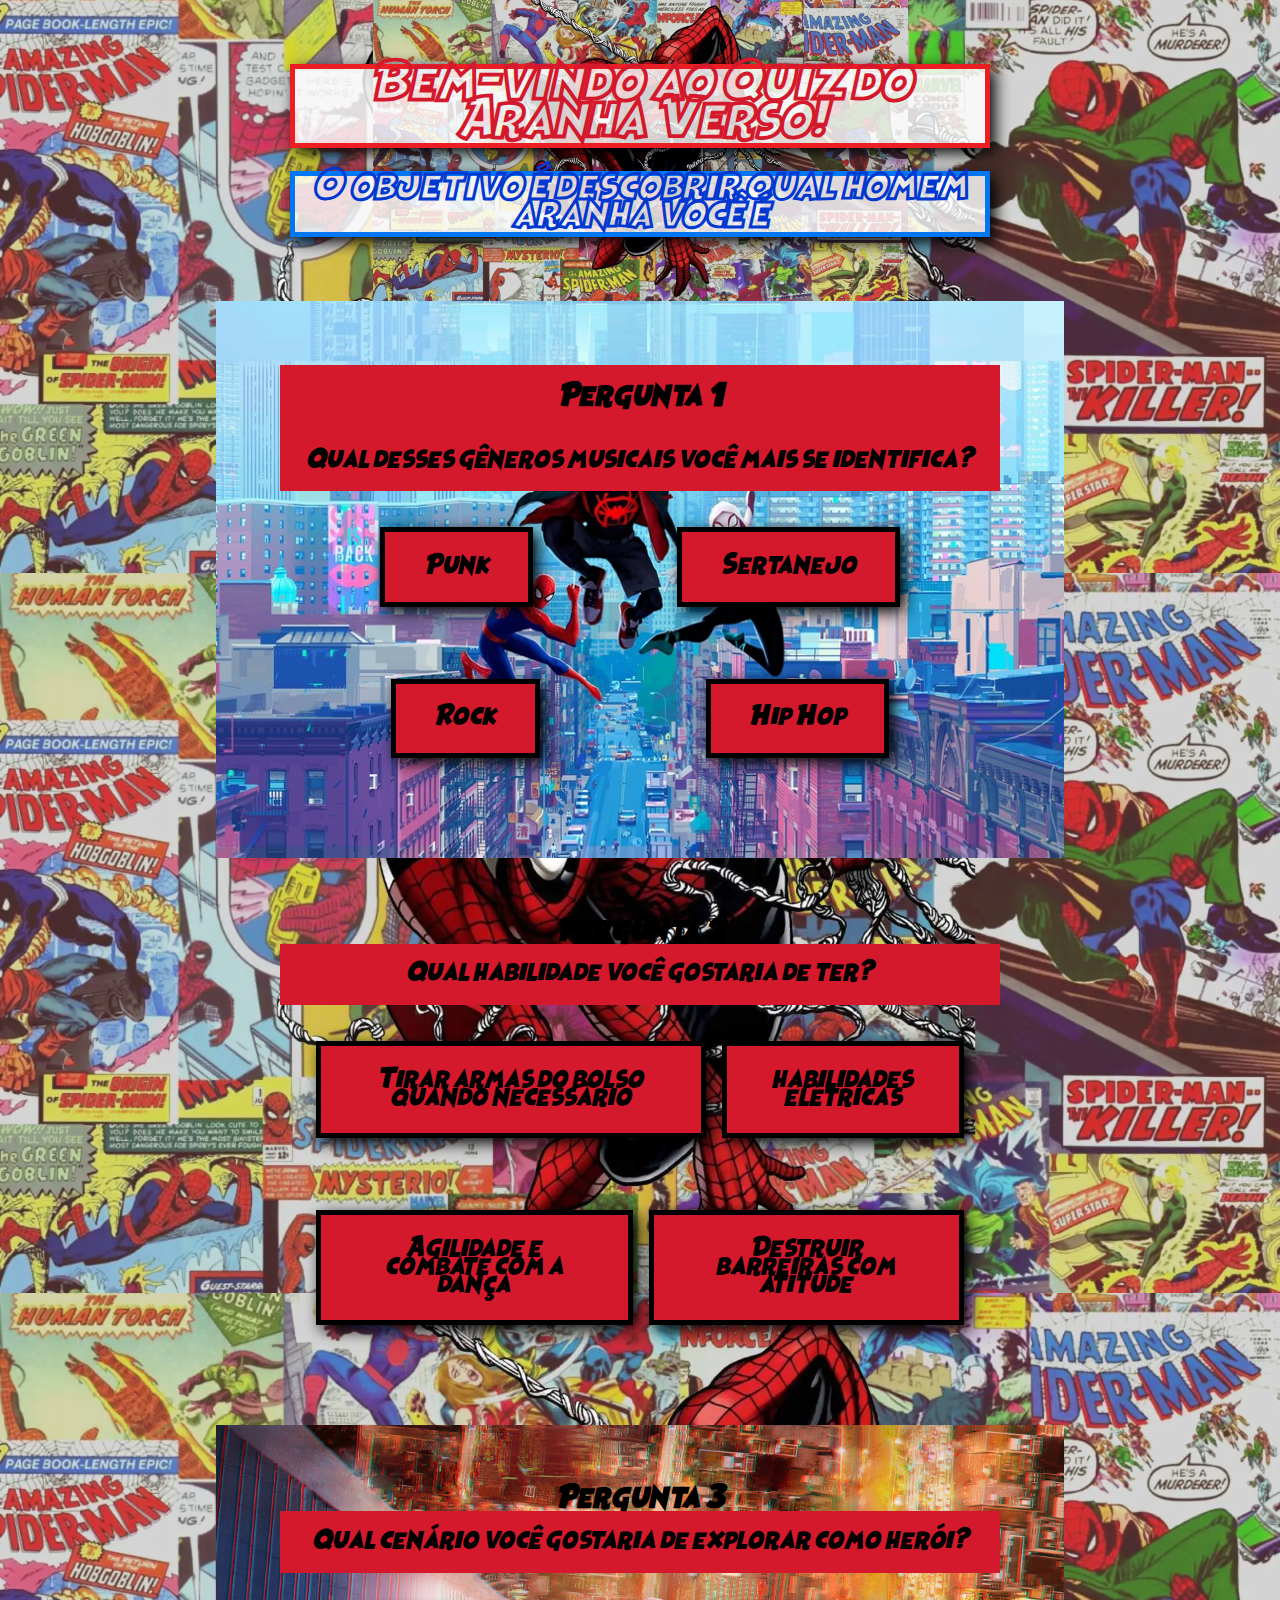
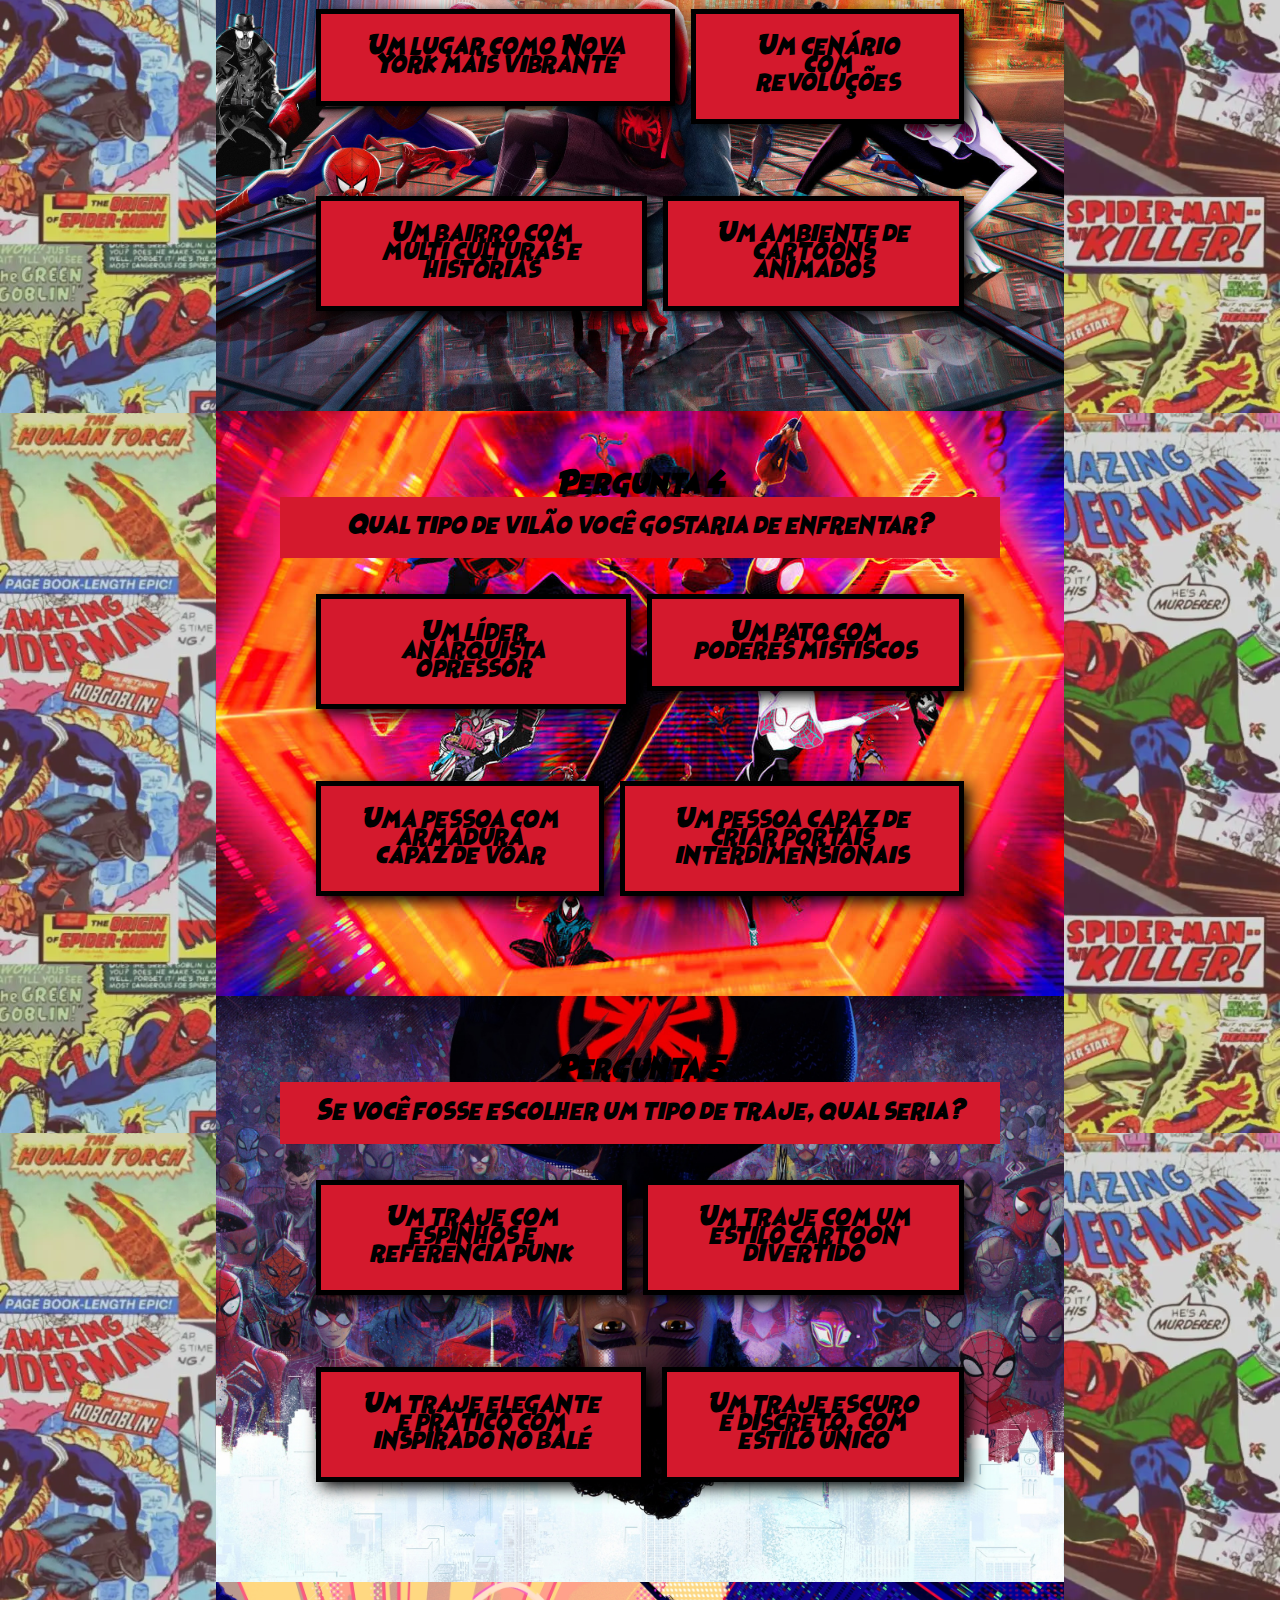
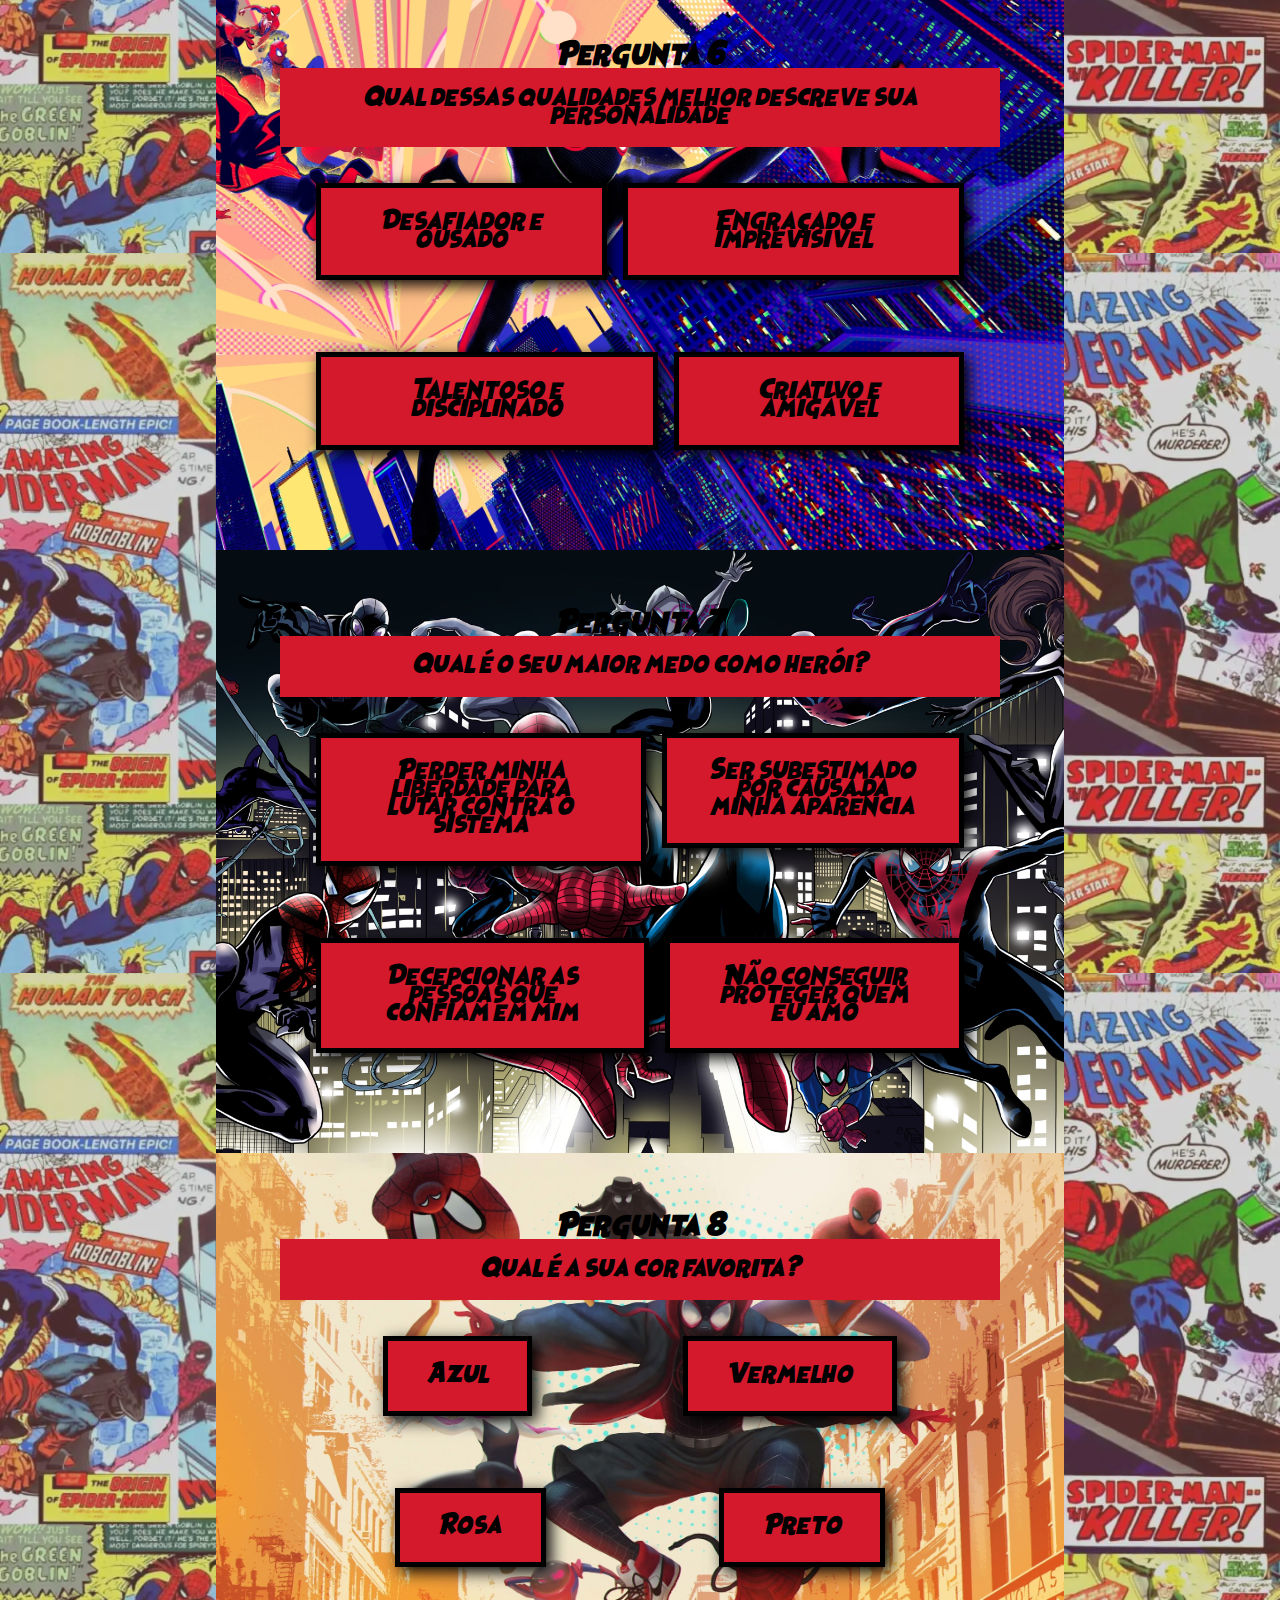
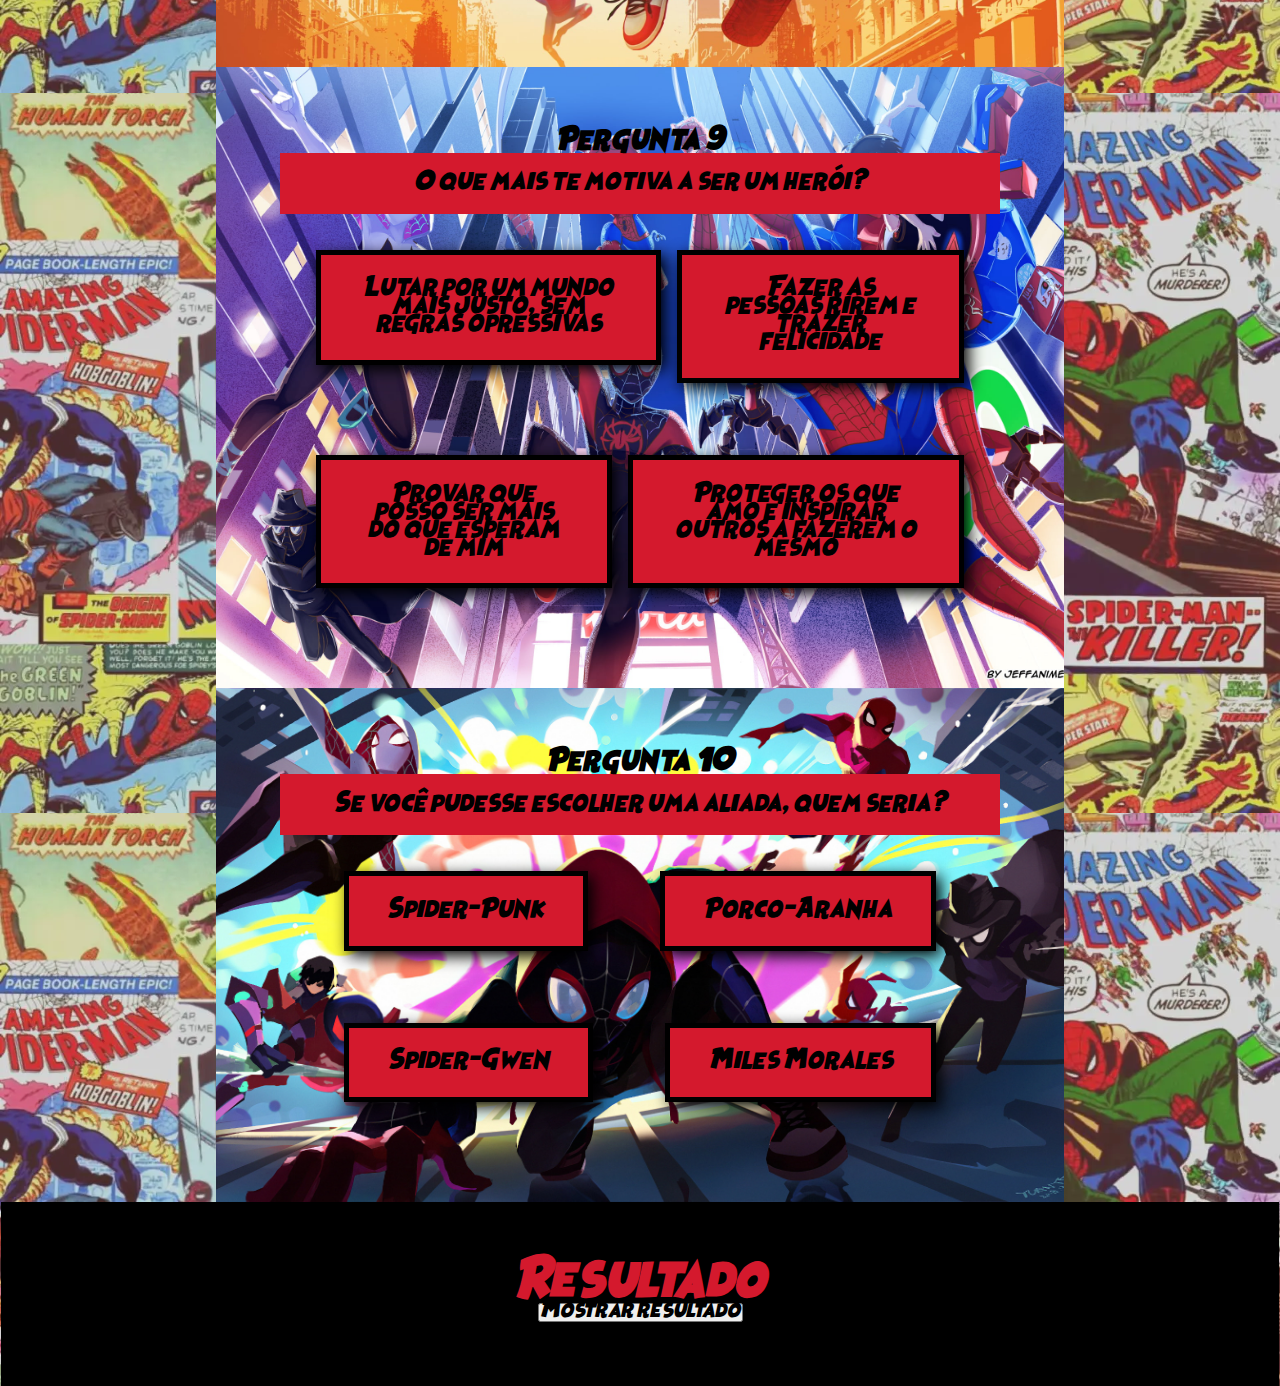
==== commit 1ea5af9c: "Finalizei a concepção de estilização do projeto e o JavaScript está totalmente funcional" ====
--- a/index.html
+++ b/index.html
@@ -11,7 +11,7 @@
 <body>
     <header class="cabecalho">
         <div class="titulo">
-            <h1>Bem-vindo ao Quizz do Aranha Verso!</h1>
+            <h1>Bem-vindo ao Quiz do Aranha Verso!</h1>
             <h2>O objetivo é descobrir qual homem aranha você é</h2>
         </div>
     </header>
@@ -21,48 +21,40 @@
             <h3>Pergunta 1</h3>
             <p>Qual desses gêneros musicais você mais se identifica?</p>
 
-            <div>
+            <div class="boxresp1">
+            
                 <input type="radio" id="prgt1-SpiderPunk" name="pergunta1" value="punk-aranha">
                 <label for="prgt1-SpiderPunk">Punk</label>
-            </div>
-
-            <div>
+            
                 <input type="radio" id="prgt1-PorcoAranha" name="pergunta1" value="porco-aranha"></label>
                 <label for="prgt1-PorcoAranha">Sertanejo</label>
             </div>
 
-            <div>
+            <div class="boxresp1">
                 <input type="radio" id="prgt1-SpiderGwen" name="pergunta1" value="spider-gwen">
                 <label for="prgt1-SpiderGwen">Rock</label>
-            </div>
-
-            <div>
+            
                 <input type="radio" id="prgt1-MilesMorales" name="pergunta1" value="miles-morales">
                 <label for="prgt1-MilesMorales">Hip Hop</label>
             </div>
-
 
         </div>
         <div class="perguntas pergunta2">
             <h3>Pergunta 2</h3>
             <p>Qual habilidade você gostaria de ter?</p>
 
-            <div>
+            <div class="boxresp2">
                 <input type="radio" id="prgt2-PorcoAranha" name="pergunta2" value="porco-aranha">
-                <label for="prgt2-PorcoAranha">Tirar armas gigantes do bolso quando necessário </label>
-            </div>
-
-            <div>
+                <label for="prgt2-PorcoAranha">Tirar armas do bolso quando necessário </label>
+            
                 <input type="radio" id="prgt2-MilesMorales" name="pergunta2" value="miles-morales">
                 <label for="prgt2-MilesMorales">habilidades elétricas</label>
             </div>
 
-            <div>
+            <div class="boxresp2">
                 <input type="radio" id="prgt2-SpiderGwen" name="pergunta2" value="spider-gwen">
                 <label for="prgt2-SpiderGwen">Agilidade e combate com a dança</label>
-            </div>
-
-            <div>
+            
                 <input type="radio" id="prgt2-SpiderPunk" name="pergunta2" value="punk-aranha">
                 <label for="prgt2-SpiderPunk">Destruir barreiras com atitude</label>
             </div>
@@ -74,22 +66,18 @@
             <h3>Pergunta 3</h3>
             <p>Qual cenário você gostaria de explorar como herói?</p>
 
-            <div>
+            <div class="boxresp3">
                 <input type="radio" id="prgt3-SpiderGwen" name="pergunta3" value="spider-gwen">
                 <label for="prgt3-SpiderGwen">Um lugar como Nova York mais vibrante</label>
-            </div>
-
-            <div>
+            
                 <input type="radio" id="prgt3-SpiderPunk" name="pergunta3" value="punk-aranha">
                 <label for="prgt3-SpiderPunk">Um cenário com revoluções</label>
             </div>
 
-            <div>
+            <div class="boxresp3">
                 <input type="radio" id="prgt3-MilesMorales" name="pergunta3" value="miles-morales">
                 <label for="prgt3-MilesMorales">Um bairro com multi culturas e histórias</label>
-            </div>
-
-            <div>
+            
                 <input type="radio" id="prgt3-PorcoAranha" name="pergunta3" value="porco-aranha">
                 <label for="prgt3-PorcoAranha">Um ambiente de cartoons animados</label>
             </div>
@@ -100,22 +88,18 @@
             <h3>Pergunta 4</h3>
             <p>Qual tipo de vilão você gostaria de enfrentar?</p>
 
-            <div>
+            <div class="boxresp4">
                 <input type="radio" id="prgt4-SpiderPunk" name="pergunta4" value="punk-aranha">
                 <label for="prgt4-SpiderPunk">Um líder anarquista opressor</label>
-            </div>
-
-            <div>
+            
                 <input type="radio" id="prgt4-PorcoAranha" name="pergunta4" value="porco-aranha">
                 <label for="prgt4-PorcoAranha">Um pato com poderes místiscos</label>
             </div>
 
-            <div>
+            <div class="boxresp4">
                 <input type="radio" id="prgt4-SpiderGwen" name="pergunta4" value="spider-gwen">
                 <label for="prgt4-SpiderGwen">Uma pessoa com armadura capaz de voar</label>
-            </div>
-
-            <div>
+            
                 <input type="radio" id="prgt4-MilesMorales" name="pergunta4" value="miles-morales">
                 <label for="prgt4-MilesMorales">Um pessoa capaz de criar portais interdimensionais</label>
             </div>
@@ -125,22 +109,18 @@
             <h3>Pergunta 5</h3>
             <p>Se você fosse escolher um tipo de traje, qual seria?</p>
 
-            <div>
+            <div class="boxresp5">
                 <input type="radio" id="prgt5-SpiderPunk" name="pergunta5" value="punk-aranha">
                 <label for="prgt5-SpiderPunk">Um traje com espinhos e referência punk</label>
-            </div>
-
-            <div>
+            
                 <input type="radio" id="prgt5-PorcoAranha" name="pergunta5" value="porco-aranha">
                 <label for="prgt5-PorcoAranha">Um traje com um estilo cartoon divertido</label>
             </div>
 
-            <div>
+            <div class="boxresp5">
                 <input type="radio" id="prgt5-SpiderGwen" name="pergunta5" value="spider-gwen">
                 <label for="prgt5-SpiderGwen">Um traje elegante e prático com inspirado no balé</label>
-            </div>
-
-            <div>
+            
                 <input type="radio" id="prgt5-MilesMorales" name="pergunta5" value="miles-morales">
                 <label for="prgt5-MilesMorales">Um traje escuro e discreto, com estilo único</label>
             </div>
@@ -151,22 +131,18 @@
             <h3>Pergunta 6</h3>
             <p>Qual dessas qualidades melhor descreve sua personalidade</p>
 
-            <div>
+            <div class="boxresp5">
                 <input type="radio" id="prgt6-SpiderPunk" name="pergunta6" value="punk-aranha">
                 <label for="prgt6-SpiderPunk">Desafiador e ousado</label>
-            </div>
-
-            <div>
+            
                 <input type="radio" id="prgt6-PorcoAranha" name="pergunta6" value="porco-aranha">
                 <label for="prgt6-PorcoAranha">Engraçado e imprevisível</label>
             </div>
 
-            <div>
+            <div class="boxresp5">
                 <input type="radio" id="prgt6-SpiderGwen" name="pergunta6" value="spider-gwen">
                 <label for="prgt6-SpiderGwen">Talentoso e disciplinado</label>
-            </div>
-
-            <div>
+            
                 <input type="radio" id="prgt6-MilesMorales" name="pergunta6" value="miles-morales">
                 <label for="prgt6-MilesMorales">Criativo e amigável</label>
             </div>
@@ -177,22 +153,18 @@
             <h3>Pergunta 7</h3>
             <p>Qual é o seu maior medo como herói?</p>
 
-            <div>
+            <div class="boxresp7">
                 <input type="radio" id="prgt7-SpiderPunk" name="pergunta7" value="punk-aranha">
                 <label for="prgt7-SpiderPunk">Perder minha liberdade para lutar contra o sistema</label>
-            </div>
-
-            <div>
+            
                 <input type="radio" id="prgt7-PorcoAranha" name="pergunta7" value="porco-aranha">
                 <label for="prgt7-PorcoAranha">Ser subestimado por causa da minha aparência</label>
             </div>
 
-            <div>
+            <div class="boxresp7">
                 <input type="radio" id="prgt7-SpiderGwen" name="pergunta7" value="spider-gwen">
                 <label for="prgt7-SpiderGwen">Decepcionar as pessoas que confiam em mim</label>
-            </div>
-
-            <div>
+            
                 <input type="radio" id="prgt7-MilesMorales" name="pergunta7" value="miles-morales">
                 <label for="prgt7-MilesMorales">Não conseguir proteger quem eu amo</label>
             </div>
@@ -203,22 +175,18 @@
             <h3>Pergunta 8</h3>
             <p>Qual é a sua cor favorita?</p>
 
-            <div>
+            <div class="boxresp8">
                 <input type="radio" id="prgt8-SpiderPunk" name="pergunta8" value="punk-aranha">
                 <label for="prgt8-SpiderPunk">Azul</label>
-            </div>
-
-            <div>
+            
                 <input type="radio" id="prgt8-PorcoAranha" name="pergunta8" value="porco-aranha">
                 <label for="prgt8-PorcoAranha">Vermelho</label>
             </div>
 
-            <div>
+            <div class="boxresp8">
                 <input type="radio" id="prgt8-SpiderGwen" name="pergunta8" value="spider-gwen">
                 <label for="prgt8-SpiderGwen">Rosa</label>
-            </div>
-
-            <div>
+            
                 <input type="radio" id="prgt8-MilesMorales" name="pergunta8" value="miles-morales">
                 <label for="prgt8-MilesMorales">Preto</label>
             </div>
@@ -229,22 +197,18 @@
             <h3>Pergunta 9</h3>
             <p>O que mais te motiva a ser um herói?</p>
 
-            <div>
+            <div class="boxresp9">
                 <input type="radio" id="prgt9-SpiderPunk" name="pergunta9" value="punk-aranha">
                 <label for="prgt9-SpiderPunk">Lutar por um mundo mais justo, sem regras opressivas</label>
-            </div>
-
-            <div>
+            
                 <input type="radio" id="prgt9-PorcoAranha" name="pergunta9" value="porco-aranha">
                 <label for="prgt9-PorcoAranha">Fazer as pessoas rirem e trazer felicidade</label>
             </div>
 
-            <div>
+            <div class="boxresp9">
                 <input type="radio" id="prgt9-SpiderGwen" name="pergunta9" value="spider-gwen">
                 <label for="prgt9-SpiderGwen">Provar que posso ser mais do que esperam de mim</label>
-            </div>
-
-            <div>
+            
                 <input type="radio" id="prgt9-MilesMorales" name="pergunta9" value="miles-morales">
                 <label for="prgt9-MilesMorales">Proteger os que amo e inspirar outros a fazerem o mesmo</label>
             </div>
@@ -256,22 +220,18 @@
             <h3>Pergunta 10</h3>
             <p>Se você pudesse escolher uma aliada, quem seria?</p>
 
-            <div>
+            <div class="boxresp10">
                 <input type="radio" id="prgt10-SpiderPunk" name="pergunta10" value="punk-aranha">
                 <label for="prgt10-SpiderPunk">Spider-Punk</label>
-            </div>
-
-            <div>
+            
                 <input type="radio" id="prgt10-PorcoAranha" name="pergunta10" value="porco-aranha">
                 <label for="prgt10-PorcoAranha">Porco-Aranha</label>
             </div>
 
-            <div>
+            <div class="boxresp10">
                 <input type="radio" id="prgt10-SpiderGwen" name="pergunta10" value="spider-gwen">
                 <label for="prgt10-SpiderGwen">Spider-Gwen</label>
-            </div>
-
-            <div>
+            
                 <input type="radio" id="prgt10-MilesMorales" name="pergunta10" value="miles-morales">
                 <label for="prgt10-MilesMorales">Miles Morales</label>
             </div>
@@ -290,4 +250,4 @@
     <script src="script.js"></script>
 </body>
 
-</html>+</html> --- a/resources/css/style.css
+++ b/resources/css/style.css
@@ -1,11 +1,11 @@
 @font-face {
     font-family: "Spider-Man";
-    src: url("/resources/font/HeroesLegend.ttf") format("truetype");
+    src: url("/resources/font/Heroes\ Legend\ Hollow.ttf") format("truetype");
 }
 
 @font-face {
     font-family: "Spider-ManHQ";
-    src: url("/resources/font/Heroes\ Legend\ Hollow.ttf");
+    src: url("/resources/font/HeroesLegend.ttf");
 }
 
 * {
@@ -13,42 +13,219 @@
     padding: 0;
 }
 
+input[type="radio"] {
+    display: none;
+}
+
+input[type="radio"]:checked + label {
+    background-color: #0138d1;
+}
+
+body{
+    background-image: url("/resources/imgs/Background.jpg");
+    background-position:center;
+    background-size: contain;
+    background-repeat: repeat;
+    display: flex;
+    justify-content: center;
+    flex-direction: column;
+    align-items: center;
+}
+
+.corpo, .rodape, .rodape button{
+    font-family: "Spider-ManHQ";
+}
+
 .cabecalho {
     font-family: "Spider-Man";
     display: flex;
     align-items: center;
     text-align: center;
     color: white;
-    width: 90%;
-    padding: 20vw 4.9vw 20vw 5vw;
-    background-image: url("/resources/imgs/Background3.jpg");
-    background-position: center;
-    background-size: cover;
-    background-repeat: no-repeat;
-}
+    width: 89.9%;
+    padding: 5vw 5vw 5vw 5vw;
+    background-image: url("/resources/imgs/Background.jpg");
+    background-position: center;
+    background-size: contain;
+    background-repeat: no-repeat;
+}
+
 
 .titulo {
     width: 100%;
+    display: flex;
+    align-items: center;
+    text-align: center;
+    flex-direction: column;
 }
 
 .titulo h1 {
-    width: 100%;
+    width: 60%;
     margin-bottom: 2%;
-    color: #d4192d
+    color: #d4192d;
+    background-color: #FFFFFFd0;
+    box-shadow: 5px 5px 15px #000000, -10px 0 #ffffff00;
+    border: solid #ed1d24 5px;
+    
     
 }
 
 .titulo h2 {
-    width: 100%;
+    width: 60%;
     color: #0138d1;
-
-}
-
-.corpo, .rodape, .rodape button{
-    font-family: "Spider-ManHQ";
-}
-
-.pergunta1 {
-    
-}
-
+    background-color: #FFFFFFd0;
+    box-shadow: 5px 5px 15px #000000, -10px 0 #ffffff00;
+    border: solid   #0077f2 5px;
+
+}
+
+.corpo {
+    display: flex;
+    justify-content: center;
+    flex-direction: column;
+    align-items: center;
+    width: 75%;
+}
+
+.boxresp1, .boxresp2, .boxresp3, .boxresp4, .boxresp5, .boxresp6, .boxresp7, .boxresp8, .boxresp9, .boxresp10{
+    display: flex;
+    justify-content: space-around;
+    align-items: flex-start;
+    width: 90%;
+    padding: 5%;
+    gap: 1rem;
+
+}
+
+.pergunta1{
+    background-image: url("/resources/imgs/Background1.jpg");
+    background-position: center;
+    background-size: cover;
+    background-repeat: no-repeat;
+    text-align: center;
+    width: 75%;
+    padding: 5vw 5vw 5vw 5vw;
+}
+
+.pergunta1 h3, p{
+    padding: 3%;
+    background-color: #d4192d;
+}
+
+.boxresp1 input, label{
+    padding: 2vw 3vw 2vw 3vw;
+    background-color: #d4192d;
+    box-shadow: 5px 5px 15px #000000, -10px 0 #ffffff00;
+    border: solid #000000 5px;
+    
+}
+
+.boxresp1 label{
+    padding: 2vw 3vw 2vw 3vw;
+    
+}
+
+
+.pergunta2{
+    background-image: url("/resources/imgs/Background2.jpg");
+    background-position: center;
+    background-size: cover;
+    background-repeat: no-repeat;
+    text-align: center;
+    width: 75%;
+    padding: 5vw 5vw 5vw 5vw;
+}
+
+.pergunta3{
+    background-image: url("/resources/imgs/Background3.jpg");
+    background-position: center;
+    background-size: cover;
+    background-repeat: no-repeat;
+    text-align: center;
+    width: 75%;
+    padding: 5vw 5vw 5vw 5vw;
+}
+
+.pergunta4{
+    background-image: url("/resources/imgs/Background4.jpg");
+    background-position: center;
+    background-size: cover;
+    background-repeat: no-repeat;
+    text-align: center;
+    width: 75%;
+    padding: 5vw 5vw 5vw 5vw;
+}
+
+.pergunta5{
+    background-image: url("/resources/imgs/Background5.jpg");
+    background-position: center;
+    background-size: cover;
+    background-repeat: no-repeat;
+    text-align: center;
+    width: 75%;
+    padding: 5vw 5vw 5vw 5vw;
+}
+
+.pergunta6{
+    background-image: url("/resources/imgs/Background6.jpg");
+    background-position: center;
+    background-size: cover;
+    background-repeat: no-repeat;
+    text-align: center;
+    width: 75%;
+    padding: 5vw 5vw 5vw 5vw;
+}
+
+.pergunta7{
+    background-image: url("/resources/imgs/Background7.jpg");
+    background-position: center;
+    background-size: cover;
+    background-repeat: no-repeat;
+    text-align: center;
+    width: 75%;
+    padding: 5vw 5vw 5vw 5vw;
+}
+
+.pergunta8{
+    background-image: url("/resources/imgs/Background8.jpg");
+    background-position: center;
+    background-size: cover;
+    background-repeat: no-repeat;
+    text-align: center;
+    width: 75%;
+    padding: 5vw 5vw 5vw 5vw;
+}
+
+.pergunta9{
+    background-image: url("/resources/imgs/Background9.jpg");
+    background-position: center;
+    background-size: cover;
+    background-repeat: no-repeat;
+    text-align: center;
+    width: 75%;
+    padding: 5vw 5vw 5vw 5vw;
+}
+
+.pergunta10{
+    background-image: url("/resources/imgs/Background10.jpg");
+    background-position: center;
+    background-size: cover;
+    background-repeat: no-repeat;
+    text-align: center;
+    width: 75%;
+    padding: 5vw 5vw 5vw 5vw;
+}
+
+.rodape {
+    width: 89.9%;
+    padding: 5vw 5vw 5vw 5vw;
+    display: flex;
+    justify-content: center;
+    align-items: center;
+    flex-direction: column;
+    background-color: #000000;
+    color: #d4192d;
+    background-position: center;
+    background-size: contain;
+    background-repeat: no-repeat;
+}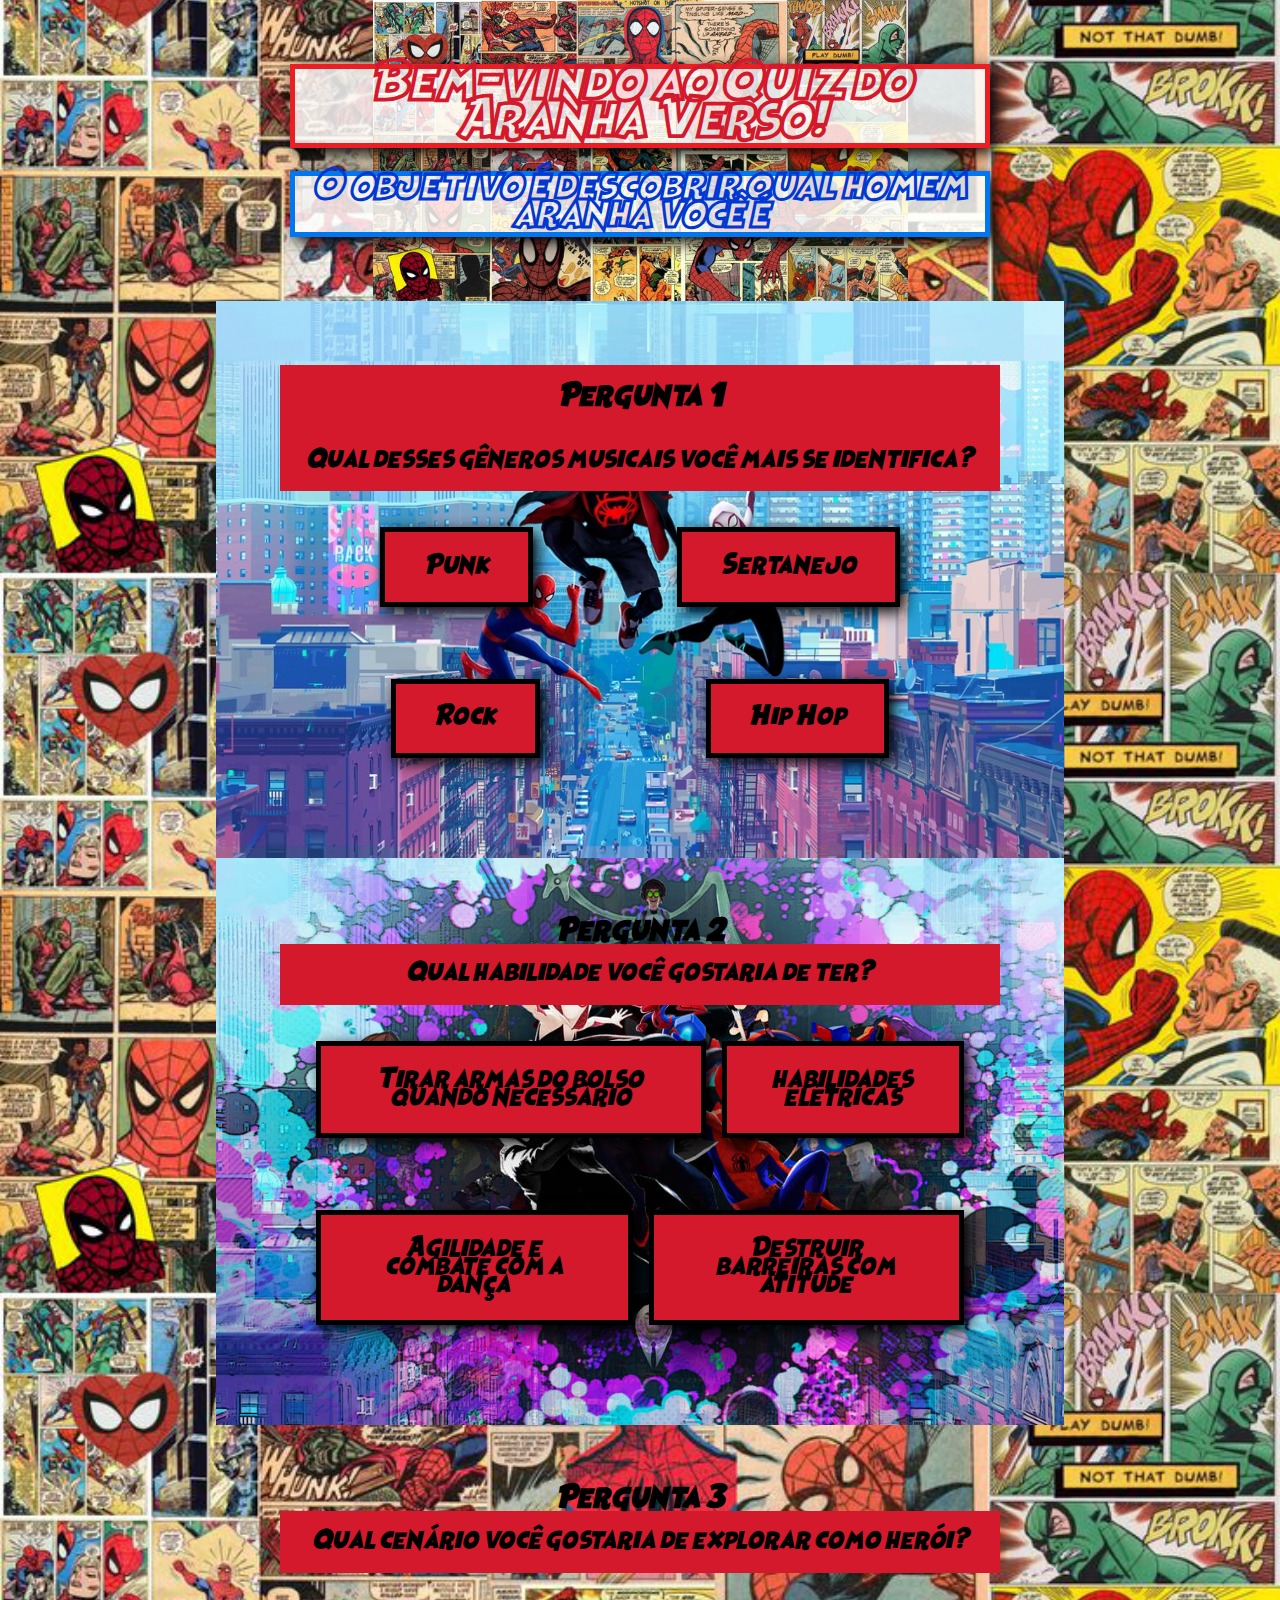
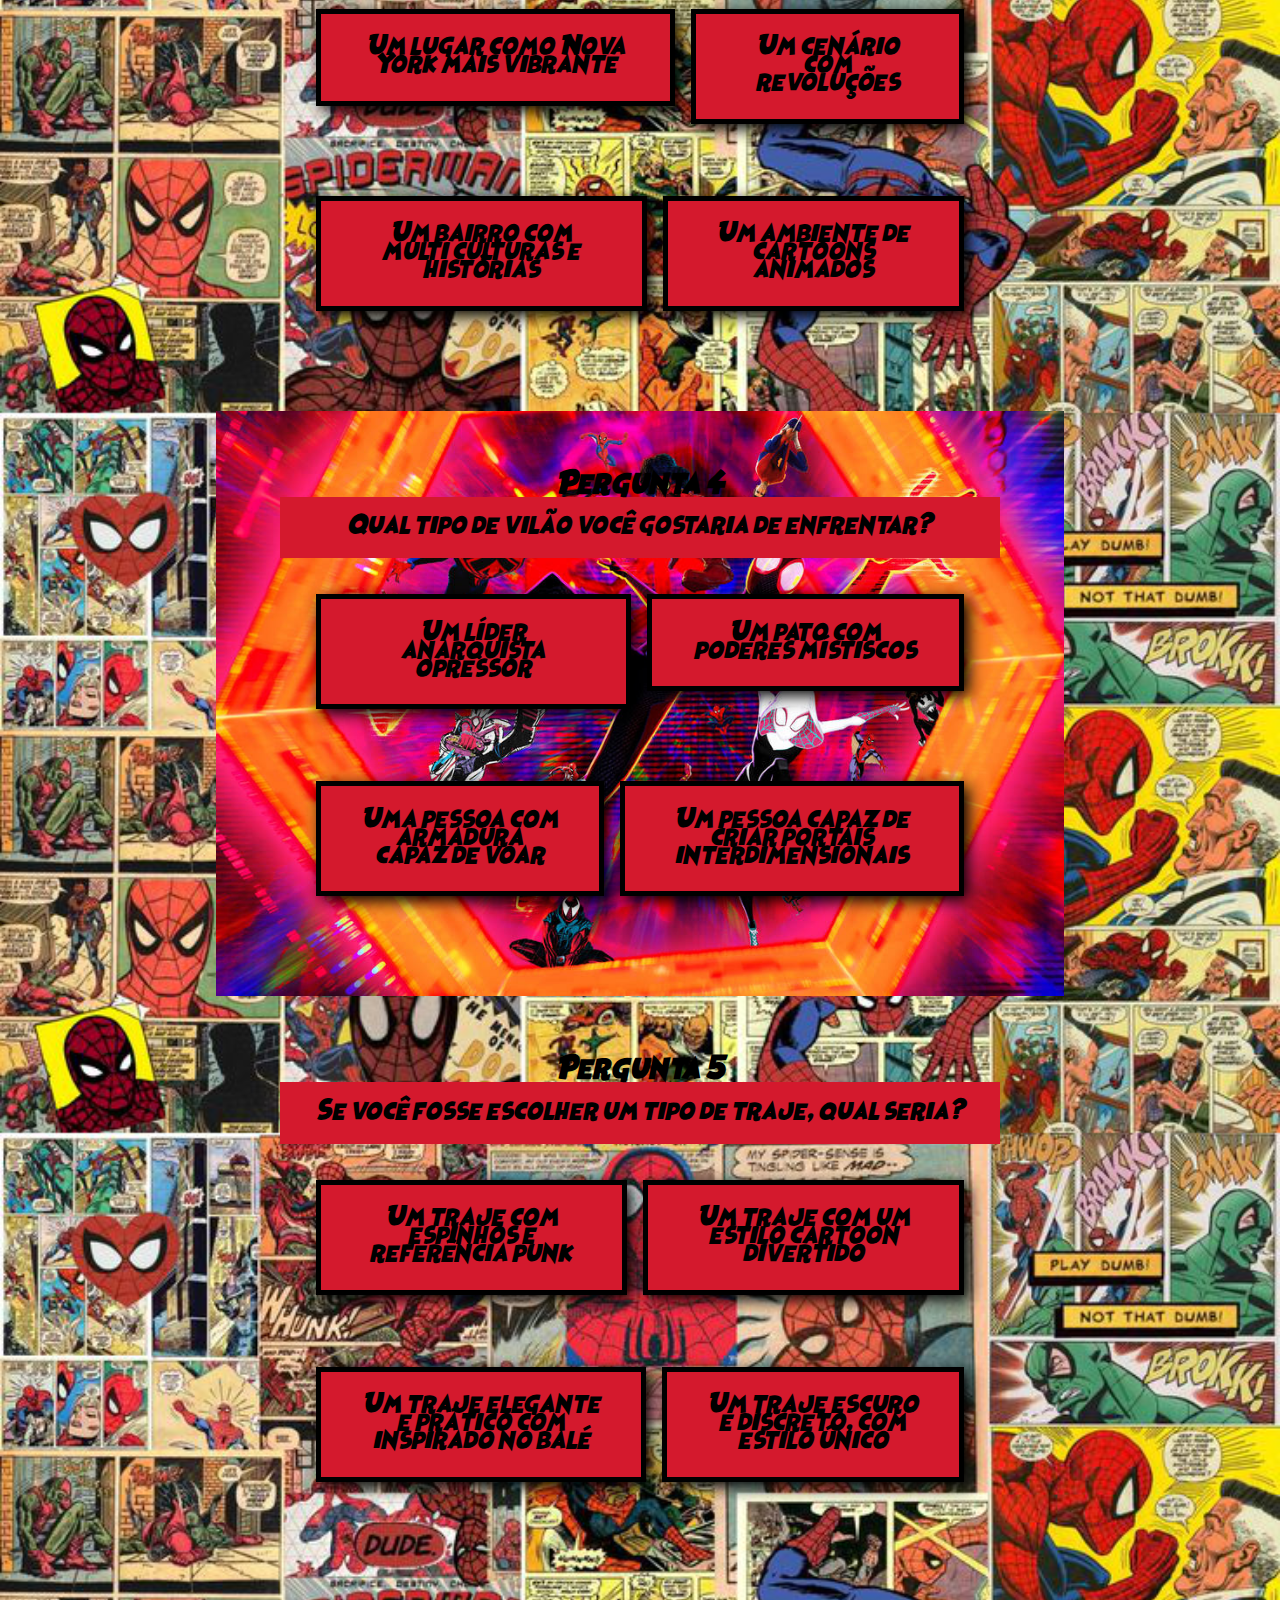
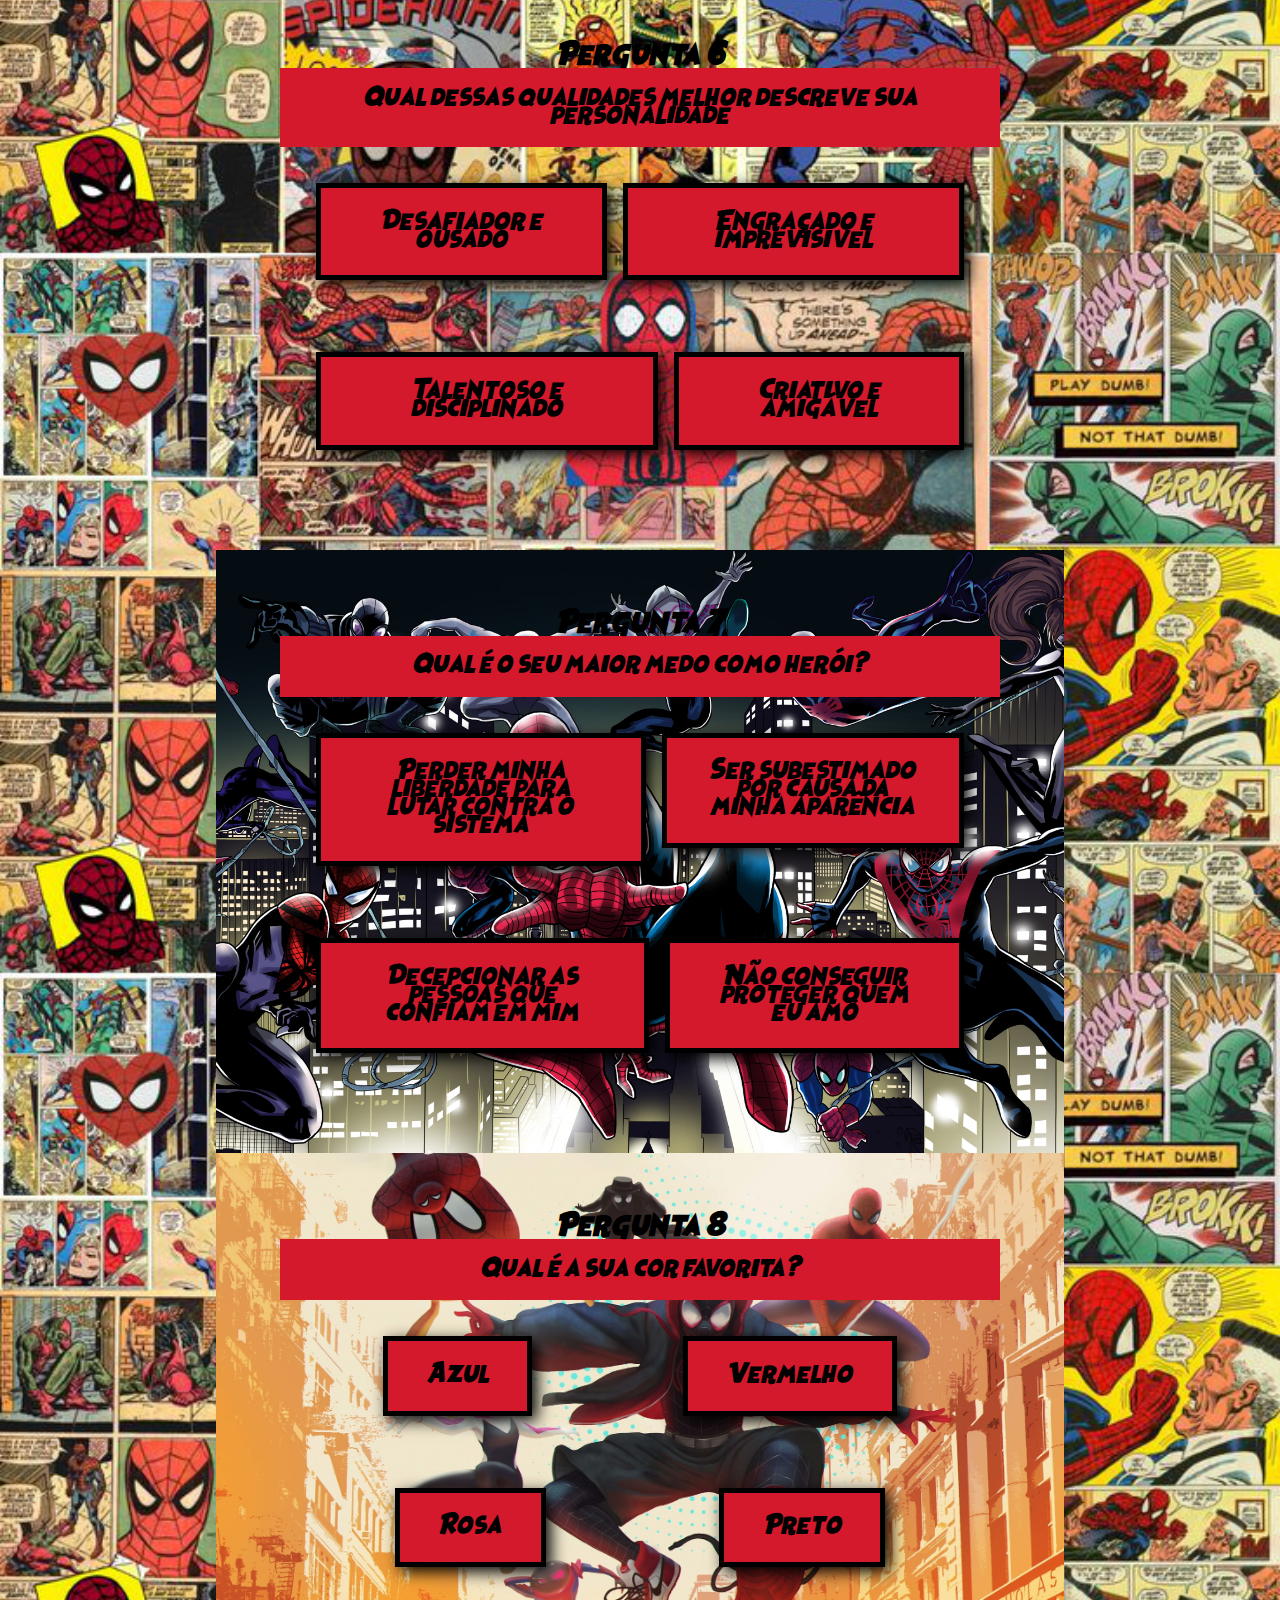
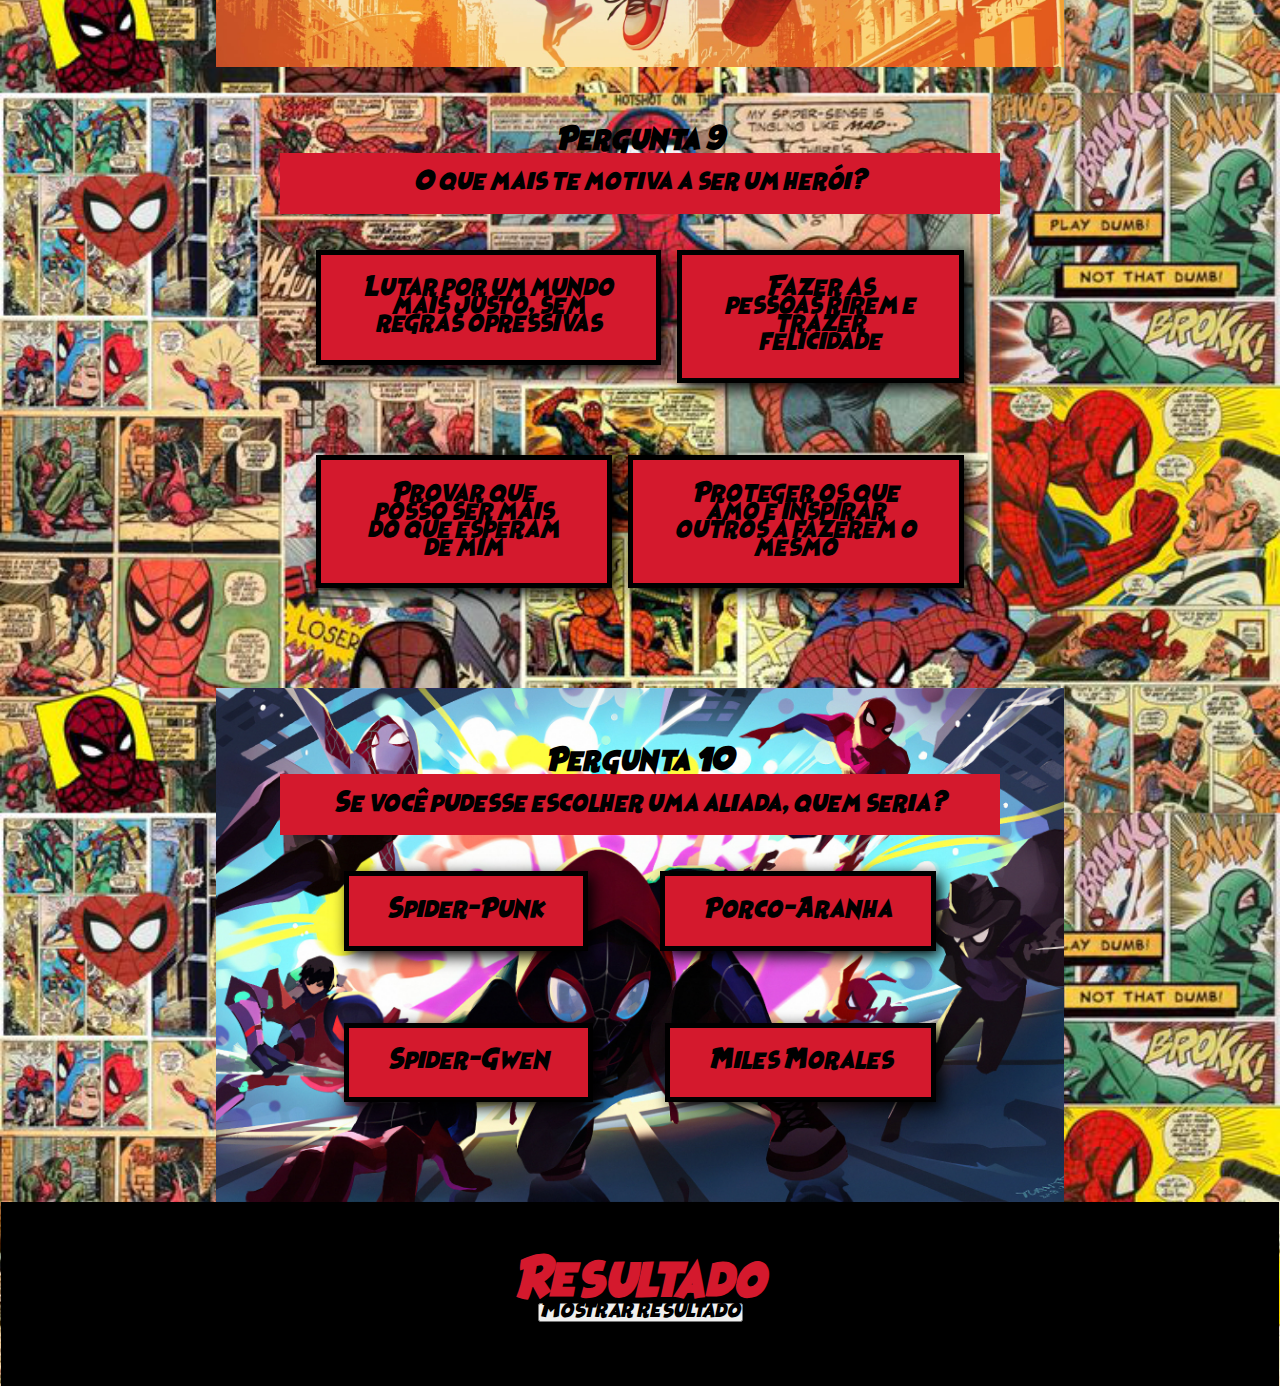
==== commit 60947cee: "Teste para subir no Githubpages" ====
--- a/index.html
+++ b/index.html
@@ -4,7 +4,7 @@
 <head>
     <meta charset="UTF-8">
     <meta name="viewport" content="width=device-width, initial-scale=1.0">
-    <link rel="stylesheet" href="/resources/css/style.css">
+    <link rel="stylesheet" href="./resources/css/style.css">
     <title>Quizz - Spider Man </title>
 </head>
 
--- a/resources/css/style.css
+++ b/resources/css/style.css
@@ -22,7 +22,7 @@
 }
 
 body{
-    background-image: url("/resources/imgs/Background.jpg");
+    background-image: url("/resources/imgs/Background.png");
     background-position:center;
     background-size: contain;
     background-repeat: repeat;
@@ -44,7 +44,7 @@
     color: white;
     width: 89.9%;
     padding: 5vw 5vw 5vw 5vw;
-    background-image: url("/resources/imgs/Background.jpg");
+    background-image: url("/resources/imgs/Background.png");
     background-position: center;
     background-size: contain;
     background-repeat: no-repeat;
@@ -98,7 +98,7 @@
 }
 
 .pergunta1{
-    background-image: url("/resources/imgs/Background1.jpg");
+    background-image: url("/resources/imgs/Background1.png");
     background-position: center;
     background-size: cover;
     background-repeat: no-repeat;
@@ -127,7 +127,7 @@
 
 
 .pergunta2{
-    background-image: url("/resources/imgs/Background2.jpg");
+    background-image: url("/resources/imgs/Background2.png");
     background-position: center;
     background-size: cover;
     background-repeat: no-repeat;
@@ -137,7 +137,7 @@
 }
 
 .pergunta3{
-    background-image: url("/resources/imgs/Background3.jpg");
+    background-image: url("/resources/imgs/Background3.png");
     background-position: center;
     background-size: cover;
     background-repeat: no-repeat;
@@ -147,7 +147,7 @@
 }
 
 .pergunta4{
-    background-image: url("/resources/imgs/Background4.jpg");
+    background-image: url("/resources/imgs/Background4.png");
     background-position: center;
     background-size: cover;
     background-repeat: no-repeat;
@@ -157,7 +157,7 @@
 }
 
 .pergunta5{
-    background-image: url("/resources/imgs/Background5.jpg");
+    background-image: url("/resources/imgs/Background5.png");
     background-position: center;
     background-size: cover;
     background-repeat: no-repeat;
@@ -167,7 +167,7 @@
 }
 
 .pergunta6{
-    background-image: url("/resources/imgs/Background6.jpg");
+    background-image: url("/resources/imgs/Background6.png");
     background-position: center;
     background-size: cover;
     background-repeat: no-repeat;
@@ -177,7 +177,7 @@
 }
 
 .pergunta7{
-    background-image: url("/resources/imgs/Background7.jpg");
+    background-image: url("/resources/imgs/Background7.png");
     background-position: center;
     background-size: cover;
     background-repeat: no-repeat;
@@ -187,7 +187,7 @@
 }
 
 .pergunta8{
-    background-image: url("/resources/imgs/Background8.jpg");
+    background-image: url("/resources/imgs/Background8.png");
     background-position: center;
     background-size: cover;
     background-repeat: no-repeat;
@@ -197,7 +197,7 @@
 }
 
 .pergunta9{
-    background-image: url("/resources/imgs/Background9.jpg");
+    background-image: url("/resources/imgs/Background9.png");
     background-position: center;
     background-size: cover;
     background-repeat: no-repeat;
@@ -207,7 +207,7 @@
 }
 
 .pergunta10{
-    background-image: url("/resources/imgs/Background10.jpg");
+    background-image: url("/resources/imgs/Background10.png");
     background-position: center;
     background-size: cover;
     background-repeat: no-repeat;
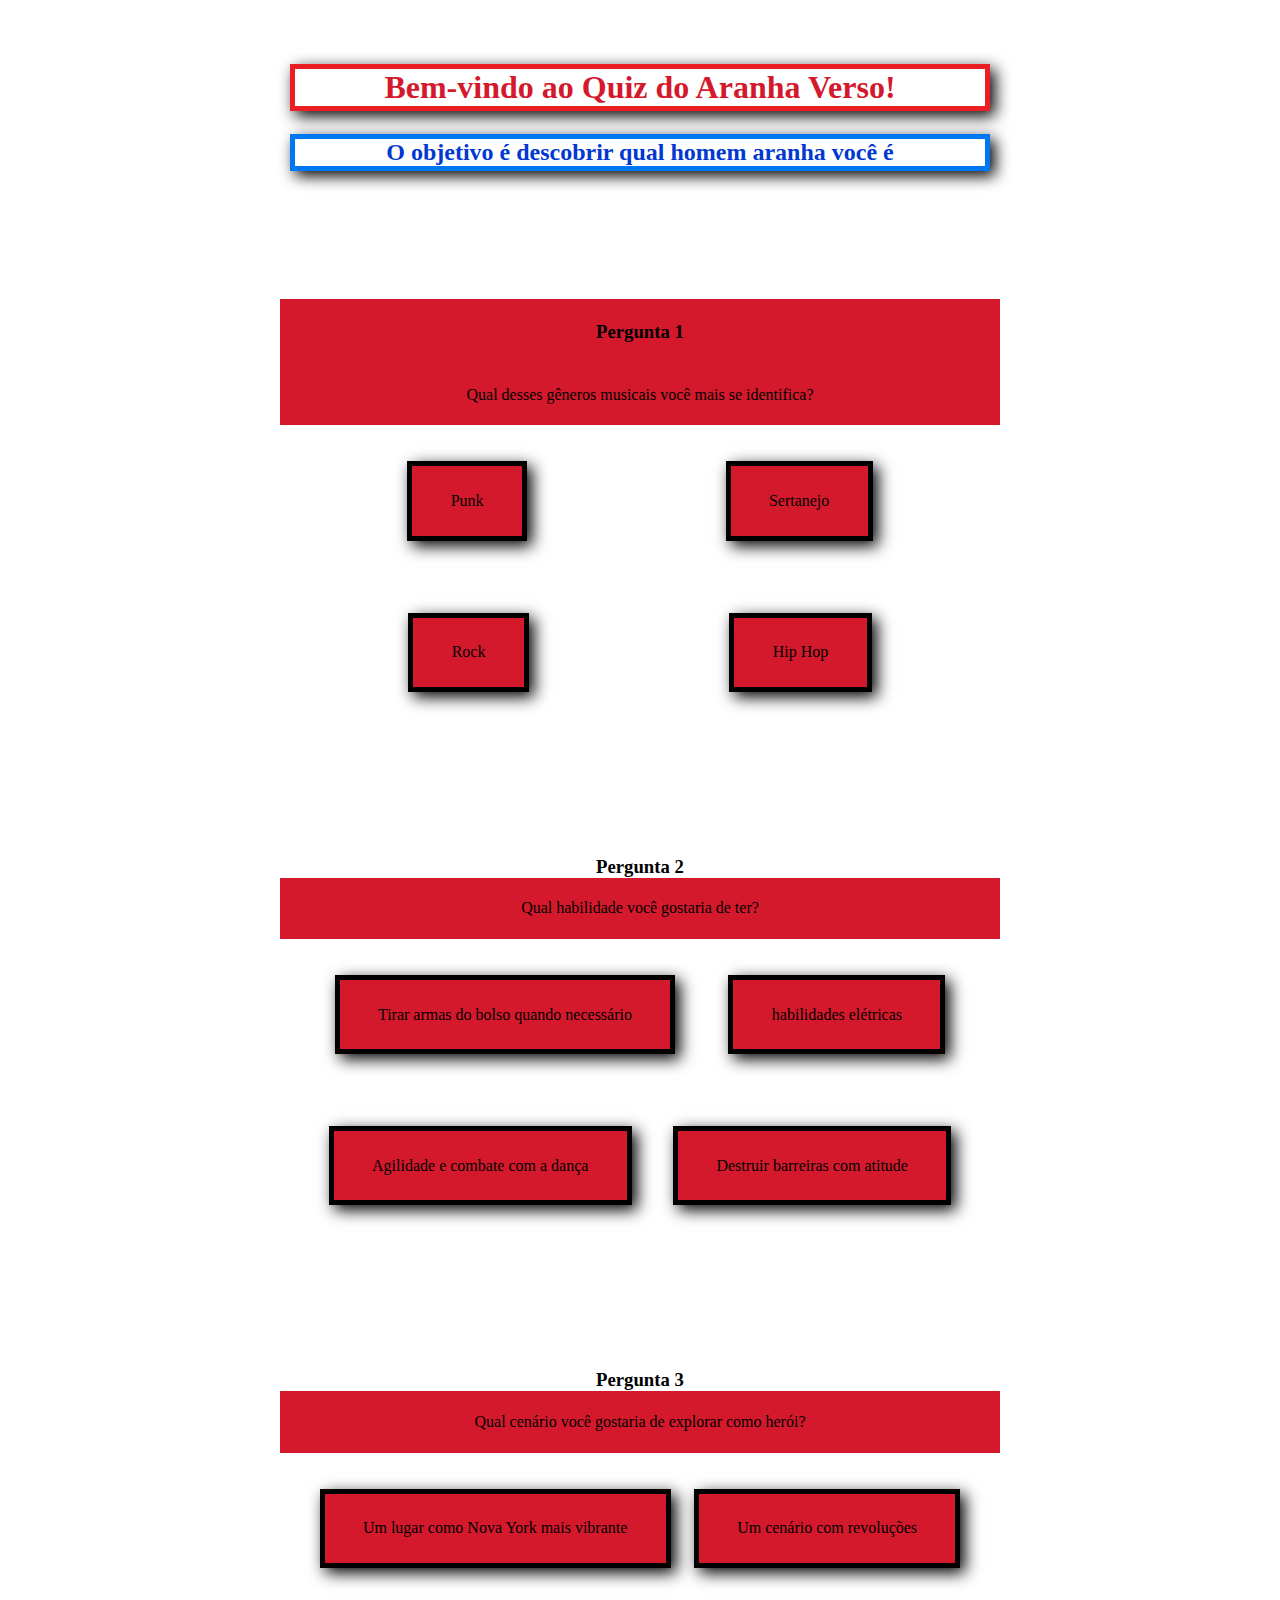
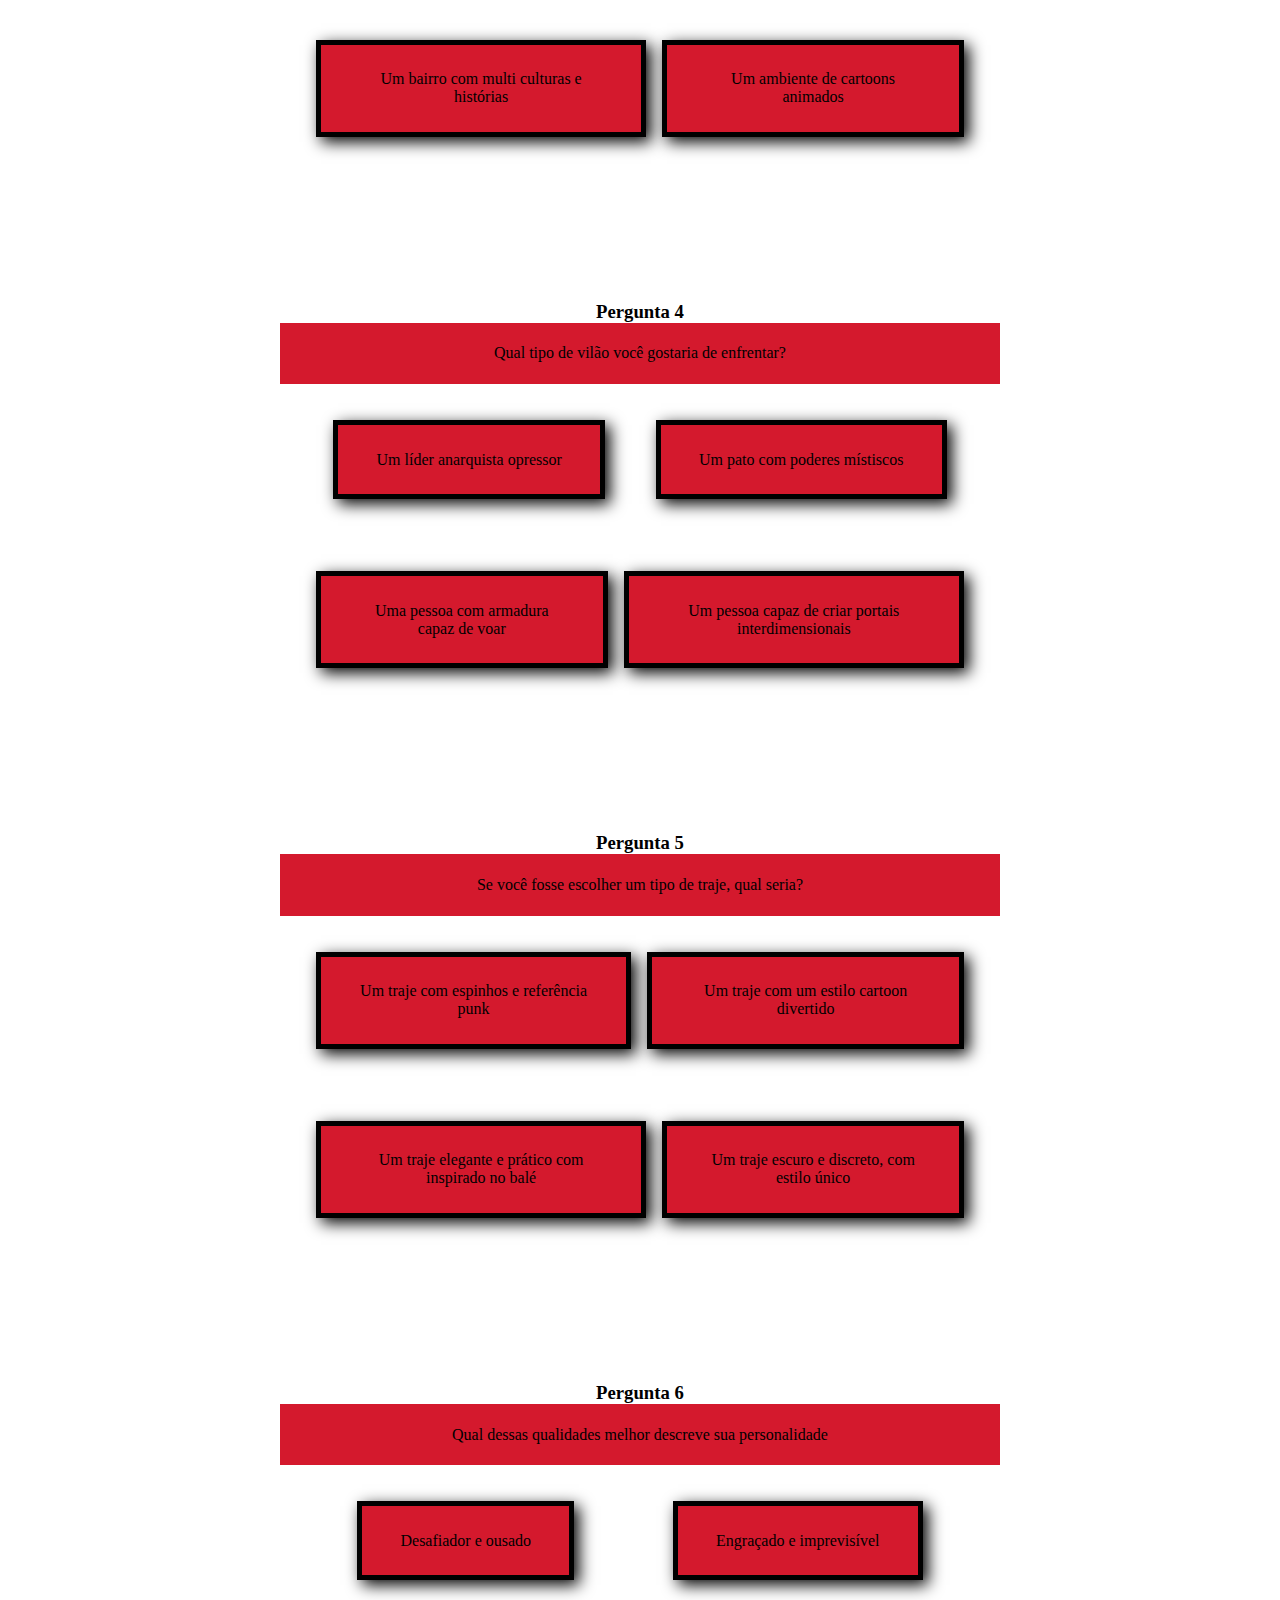
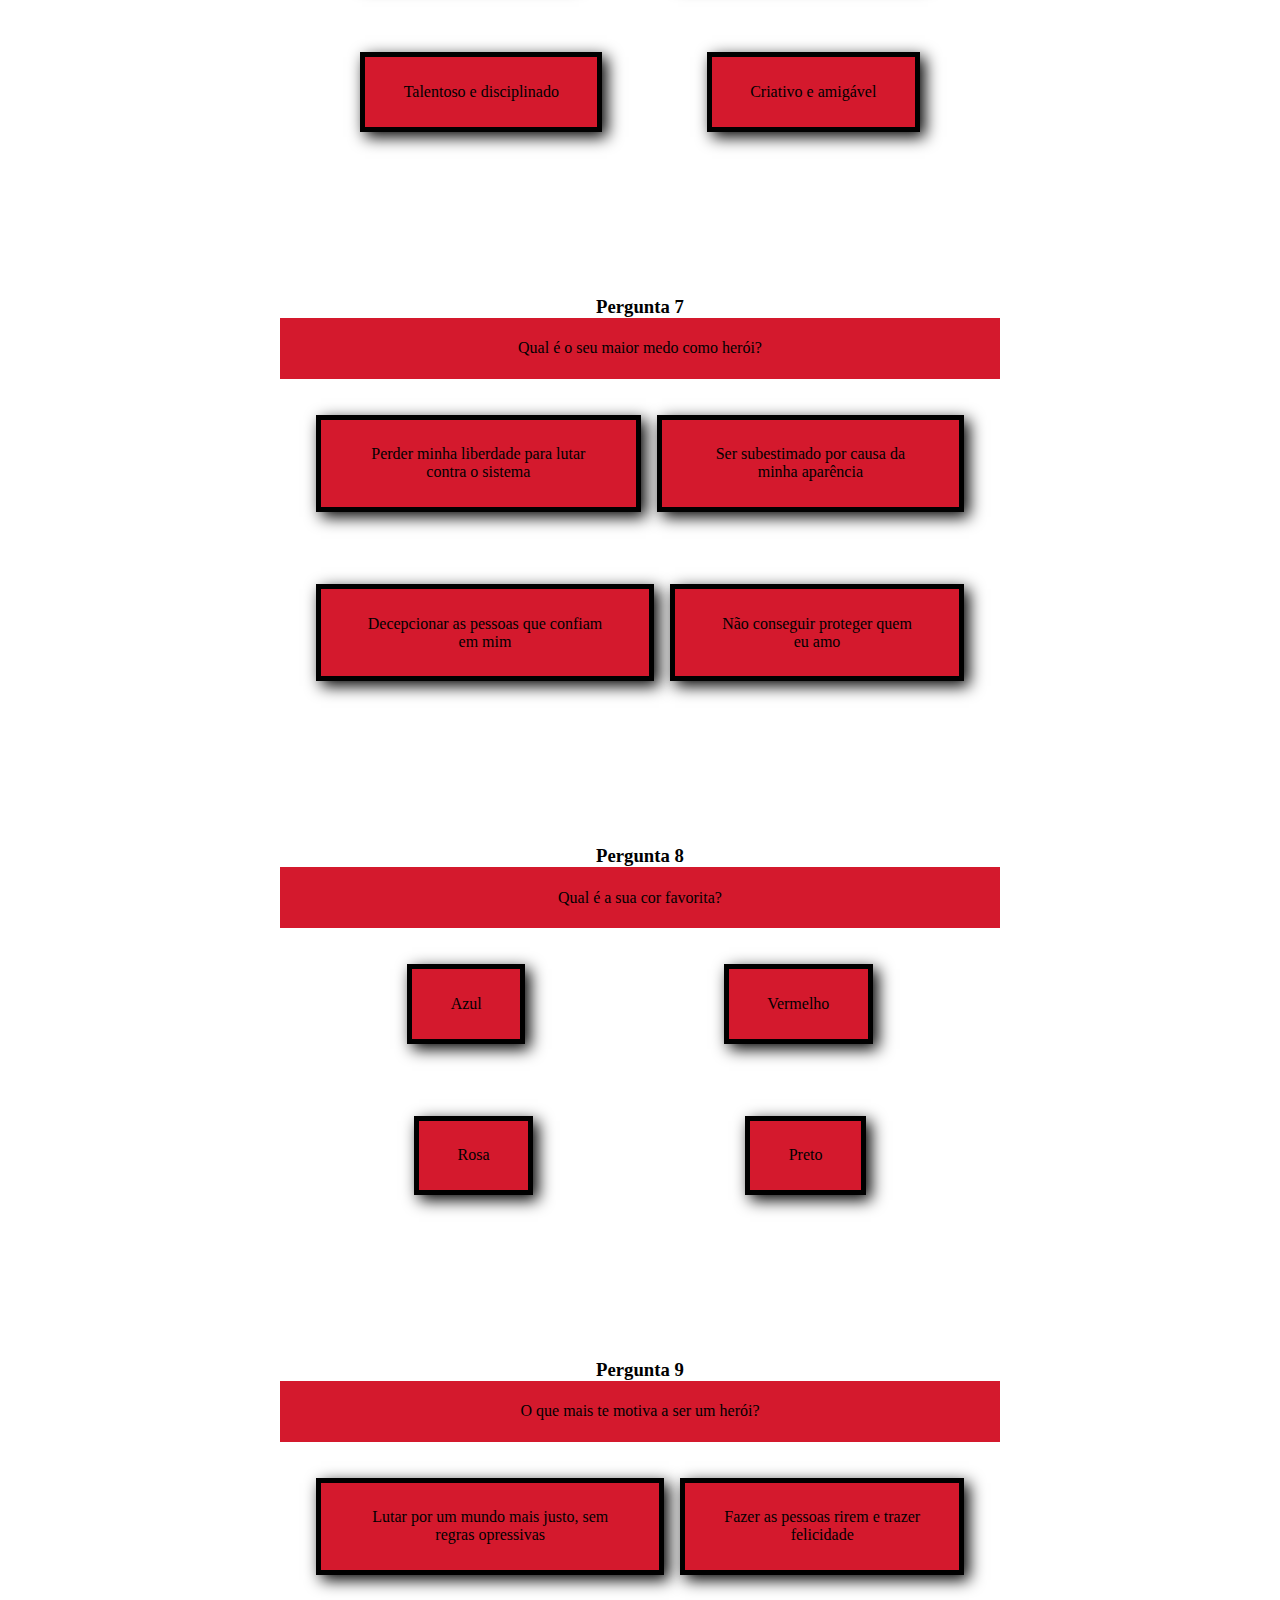
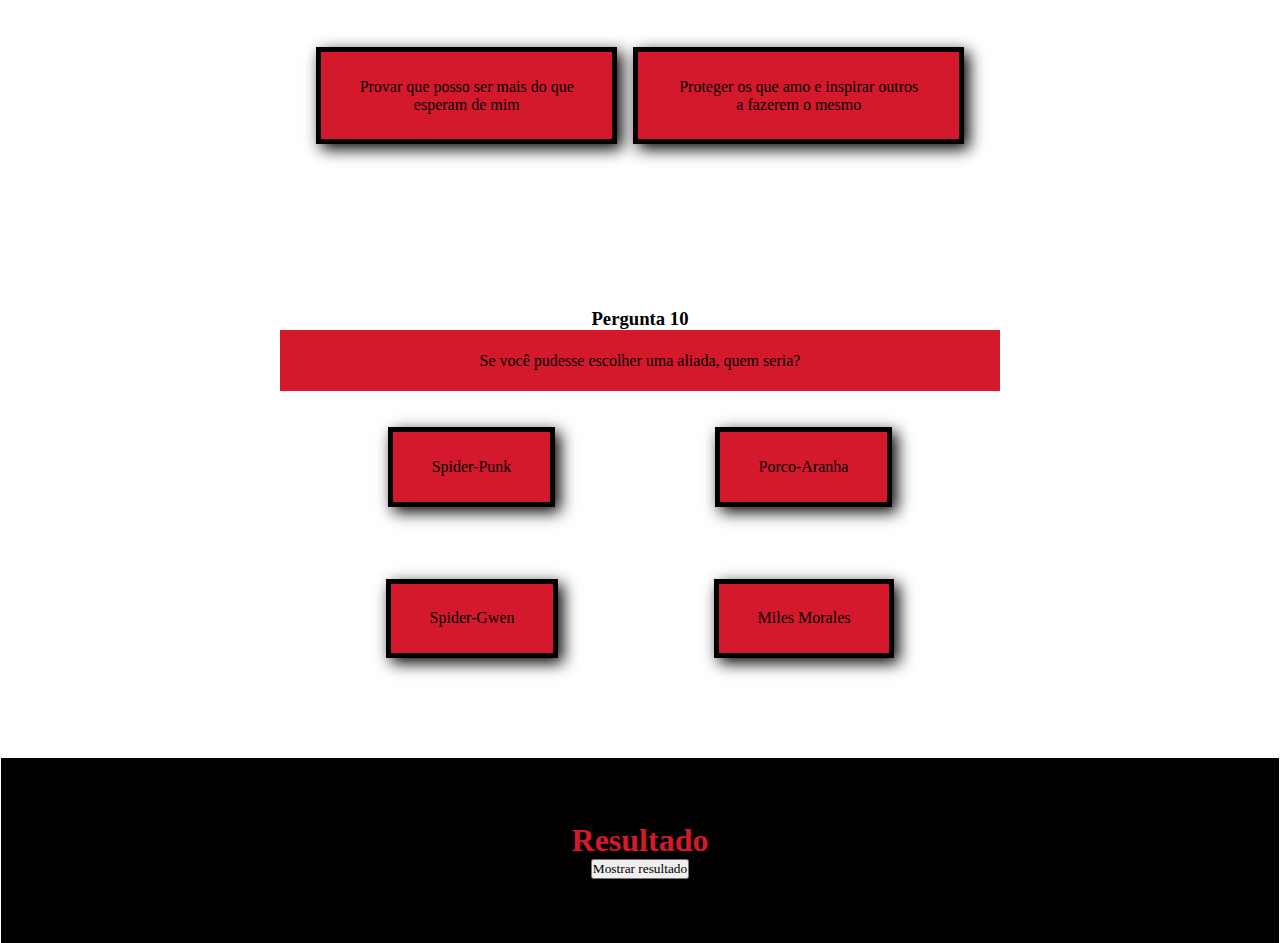
==== commit 12bb8294: "+ pequenas alterações para testes e melhor organização..." ====
--- a/index.html
+++ b/index.html
@@ -247,7 +247,7 @@
         <h1 id="resultado"></h1>
     </footer>
 
-    <script src="script.js"></script>
+    <script src="./resources/js/script.js"></script>
 </body>
 
 </html> --- a/resources/css/style.css
+++ b/resources/css/style.css
@@ -1,11 +1,11 @@
 @font-face {
     font-family: "Spider-Man";
-    src: url("/resources/font/Heroes\ Legend\ Hollow.ttf") format("truetype");
+    src: url("./resources/font/Heroes\ Legend\ Hollow.ttf") format("truetype");
 }
 
 @font-face {
     font-family: "Spider-ManHQ";
-    src: url("/resources/font/HeroesLegend.ttf");
+    src: url("./resources/font/HeroesLegend.ttf");
 }
 
 * {
@@ -22,7 +22,7 @@
 }
 
 body{
-    background-image: url("/resources/imgs/Background.png");
+    background-image: url("./resources/imgs/Background.png");
     background-position:center;
     background-size: contain;
     background-repeat: repeat;
@@ -44,7 +44,7 @@
     color: white;
     width: 89.9%;
     padding: 5vw 5vw 5vw 5vw;
-    background-image: url("/resources/imgs/Background.png");
+    background-image: url("./resources/imgs/Background.png");
     background-position: center;
     background-size: contain;
     background-repeat: no-repeat;
@@ -98,7 +98,7 @@
 }
 
 .pergunta1{
-    background-image: url("/resources/imgs/Background1.png");
+    background-image: url("./resources/imgs/Background1.png");
     background-position: center;
     background-size: cover;
     background-repeat: no-repeat;
@@ -127,7 +127,7 @@
 
 
 .pergunta2{
-    background-image: url("/resources/imgs/Background2.png");
+    background-image: url("./resources/imgs/Background2.png");
     background-position: center;
     background-size: cover;
     background-repeat: no-repeat;
@@ -137,7 +137,7 @@
 }
 
 .pergunta3{
-    background-image: url("/resources/imgs/Background3.png");
+    background-image: url("./resources/imgs/Background3.png");
     background-position: center;
     background-size: cover;
     background-repeat: no-repeat;
@@ -147,7 +147,7 @@
 }
 
 .pergunta4{
-    background-image: url("/resources/imgs/Background4.png");
+    background-image: url("./resources/imgs/Background4.png");
     background-position: center;
     background-size: cover;
     background-repeat: no-repeat;
@@ -157,7 +157,7 @@
 }
 
 .pergunta5{
-    background-image: url("/resources/imgs/Background5.png");
+    background-image: url("./resources/imgs/Background5.png");
     background-position: center;
     background-size: cover;
     background-repeat: no-repeat;
@@ -167,7 +167,7 @@
 }
 
 .pergunta6{
-    background-image: url("/resources/imgs/Background6.png");
+    background-image: url("./resources/imgs/Background6.png");
     background-position: center;
     background-size: cover;
     background-repeat: no-repeat;
@@ -177,7 +177,7 @@
 }
 
 .pergunta7{
-    background-image: url("/resources/imgs/Background7.png");
+    background-image: url("./resources/imgs/Background7.png");
     background-position: center;
     background-size: cover;
     background-repeat: no-repeat;
@@ -187,7 +187,7 @@
 }
 
 .pergunta8{
-    background-image: url("/resources/imgs/Background8.png");
+    background-image: url("./resources/imgs/Background8.png");
     background-position: center;
     background-size: cover;
     background-repeat: no-repeat;
@@ -197,7 +197,7 @@
 }
 
 .pergunta9{
-    background-image: url("/resources/imgs/Background9.png");
+    background-image: url("./resources/imgs/Background9.png");
     background-position: center;
     background-size: cover;
     background-repeat: no-repeat;
@@ -207,7 +207,7 @@
 }
 
 .pergunta10{
-    background-image: url("/resources/imgs/Background10.png");
+    background-image: url("./resources/imgs/Background10.png");
     background-position: center;
     background-size: cover;
     background-repeat: no-repeat;
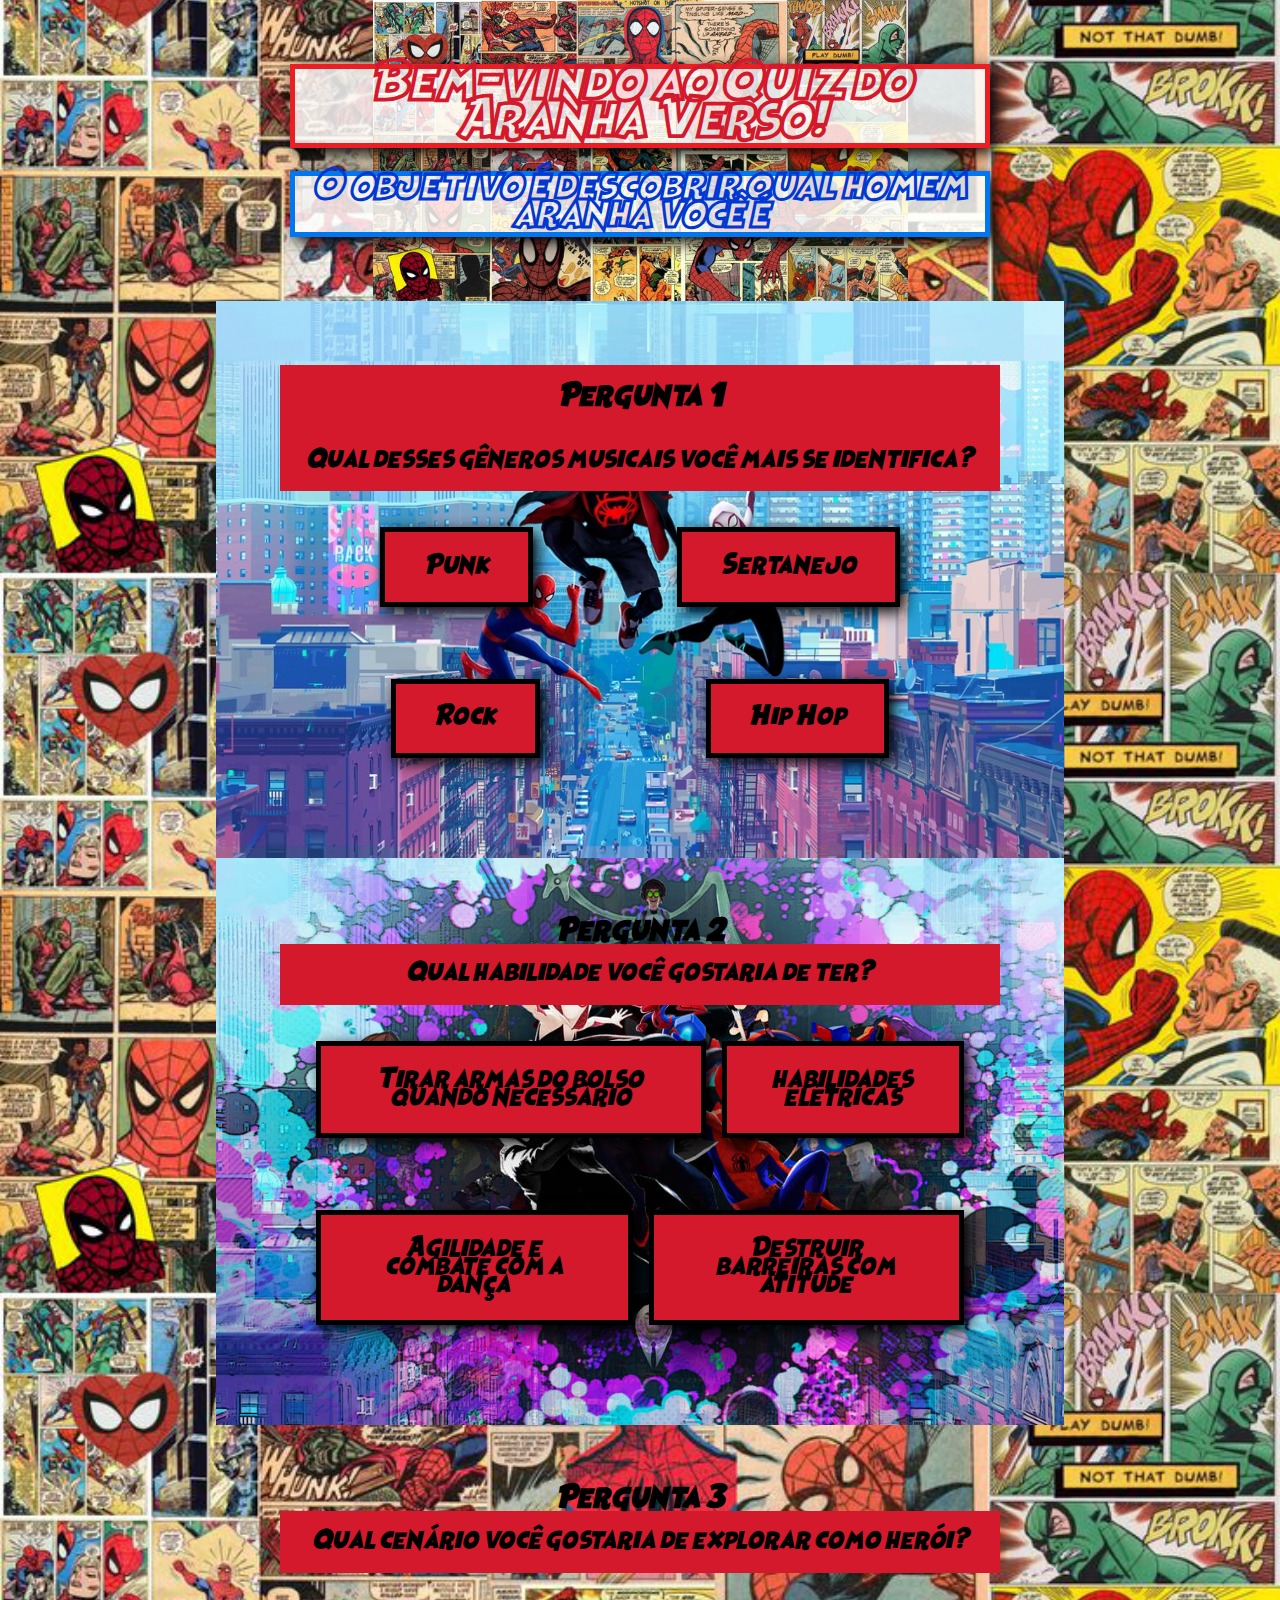
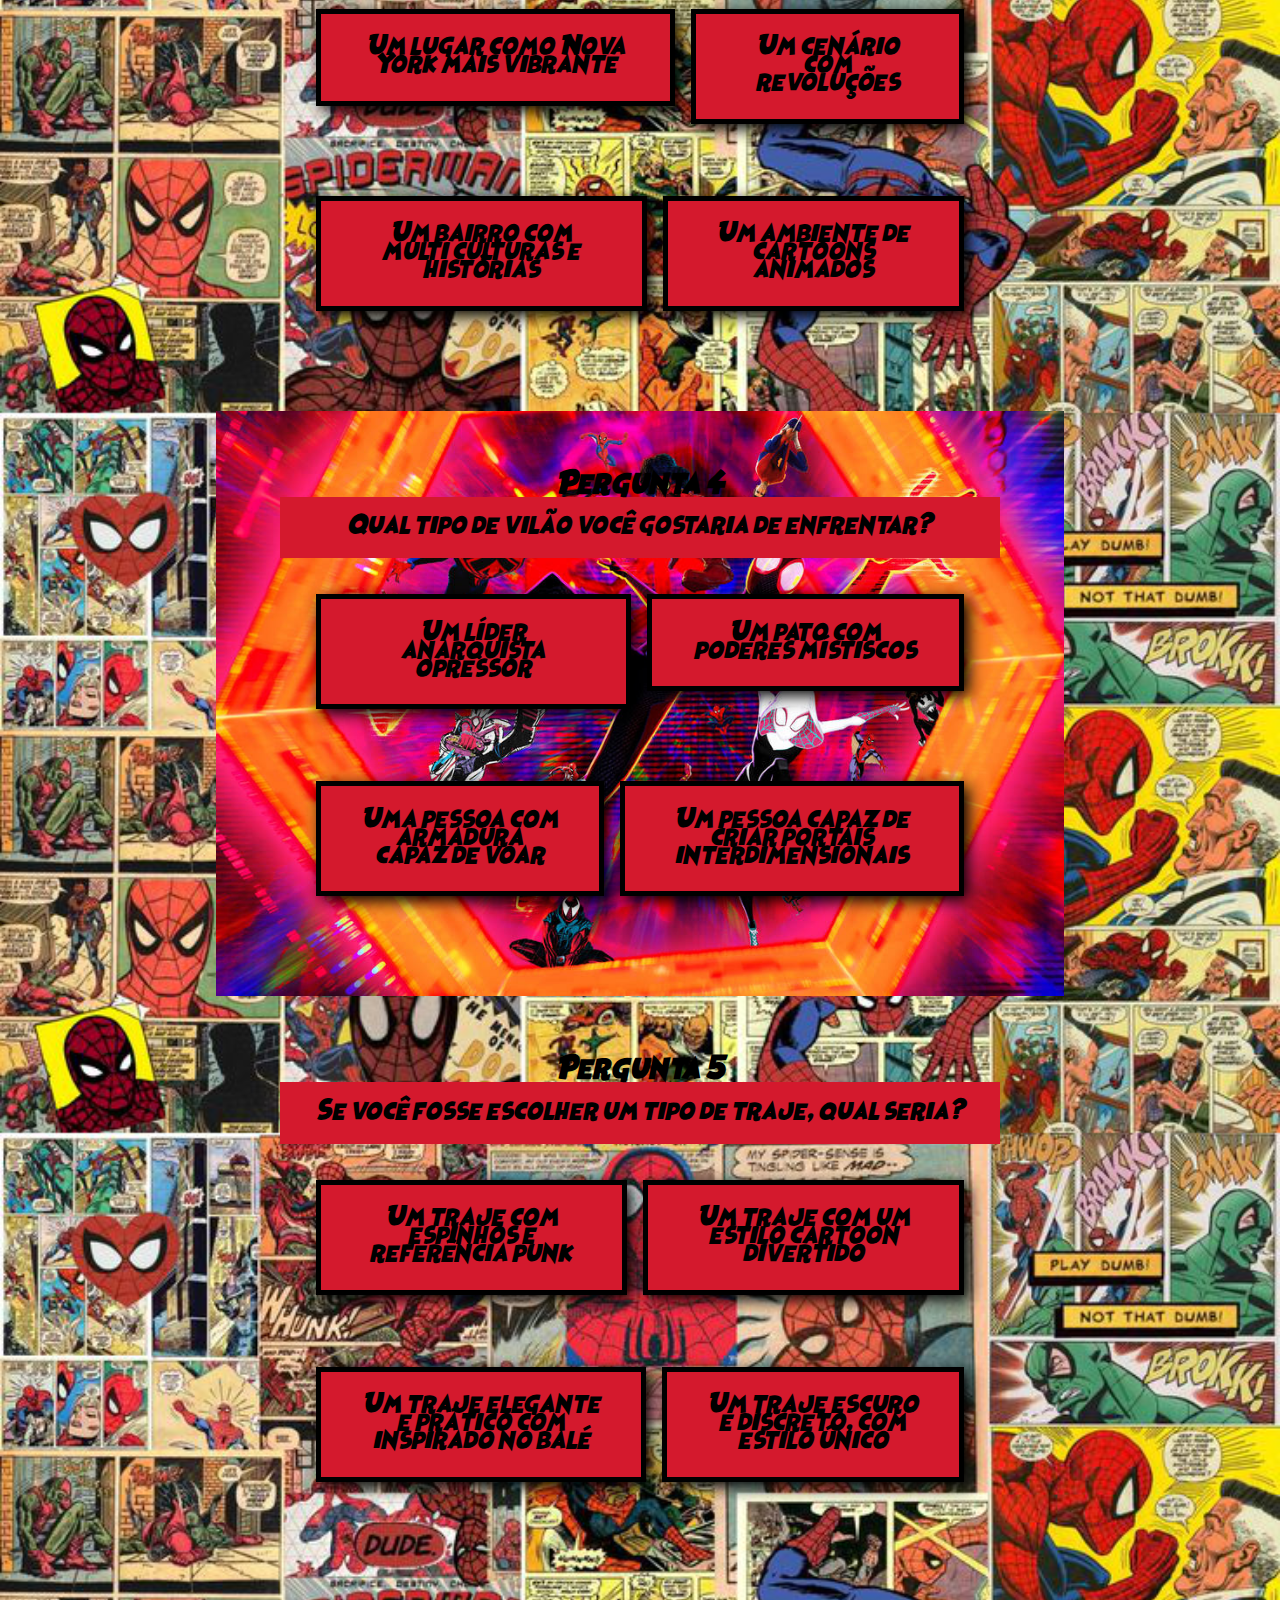
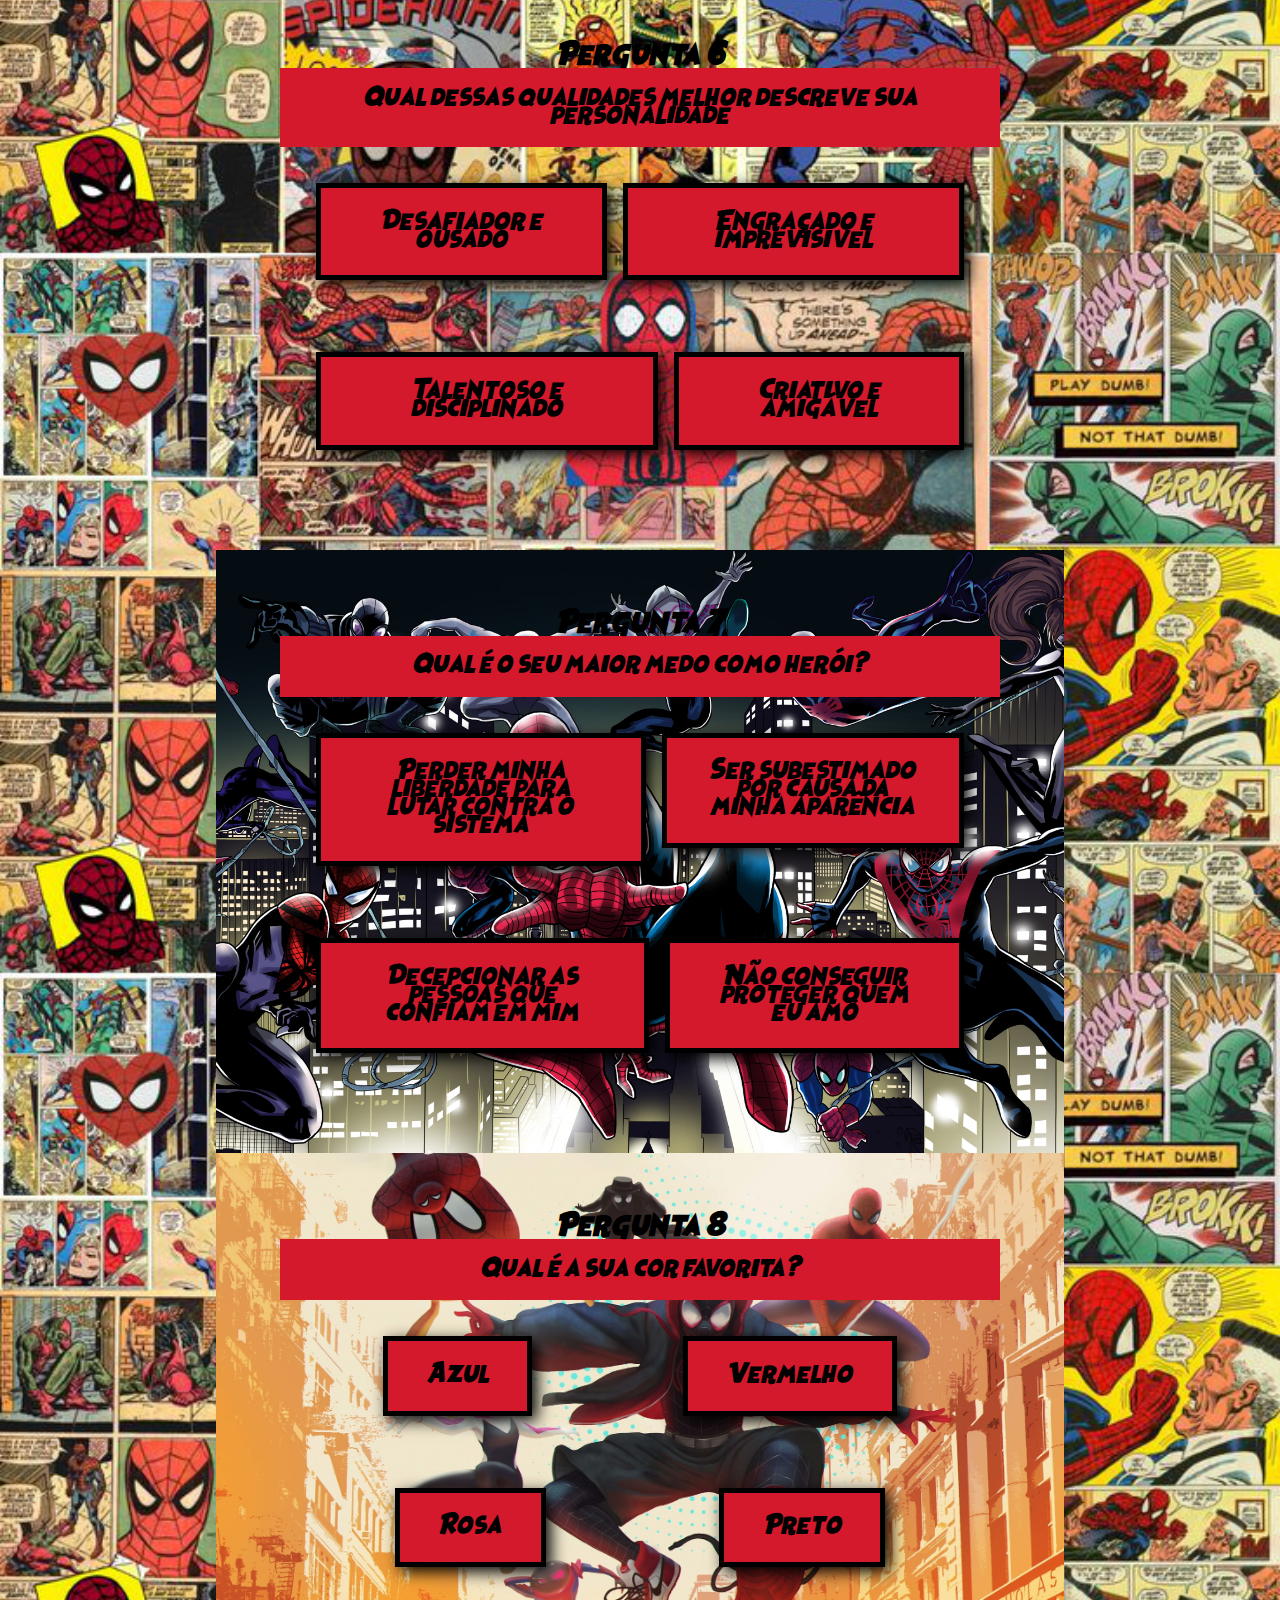
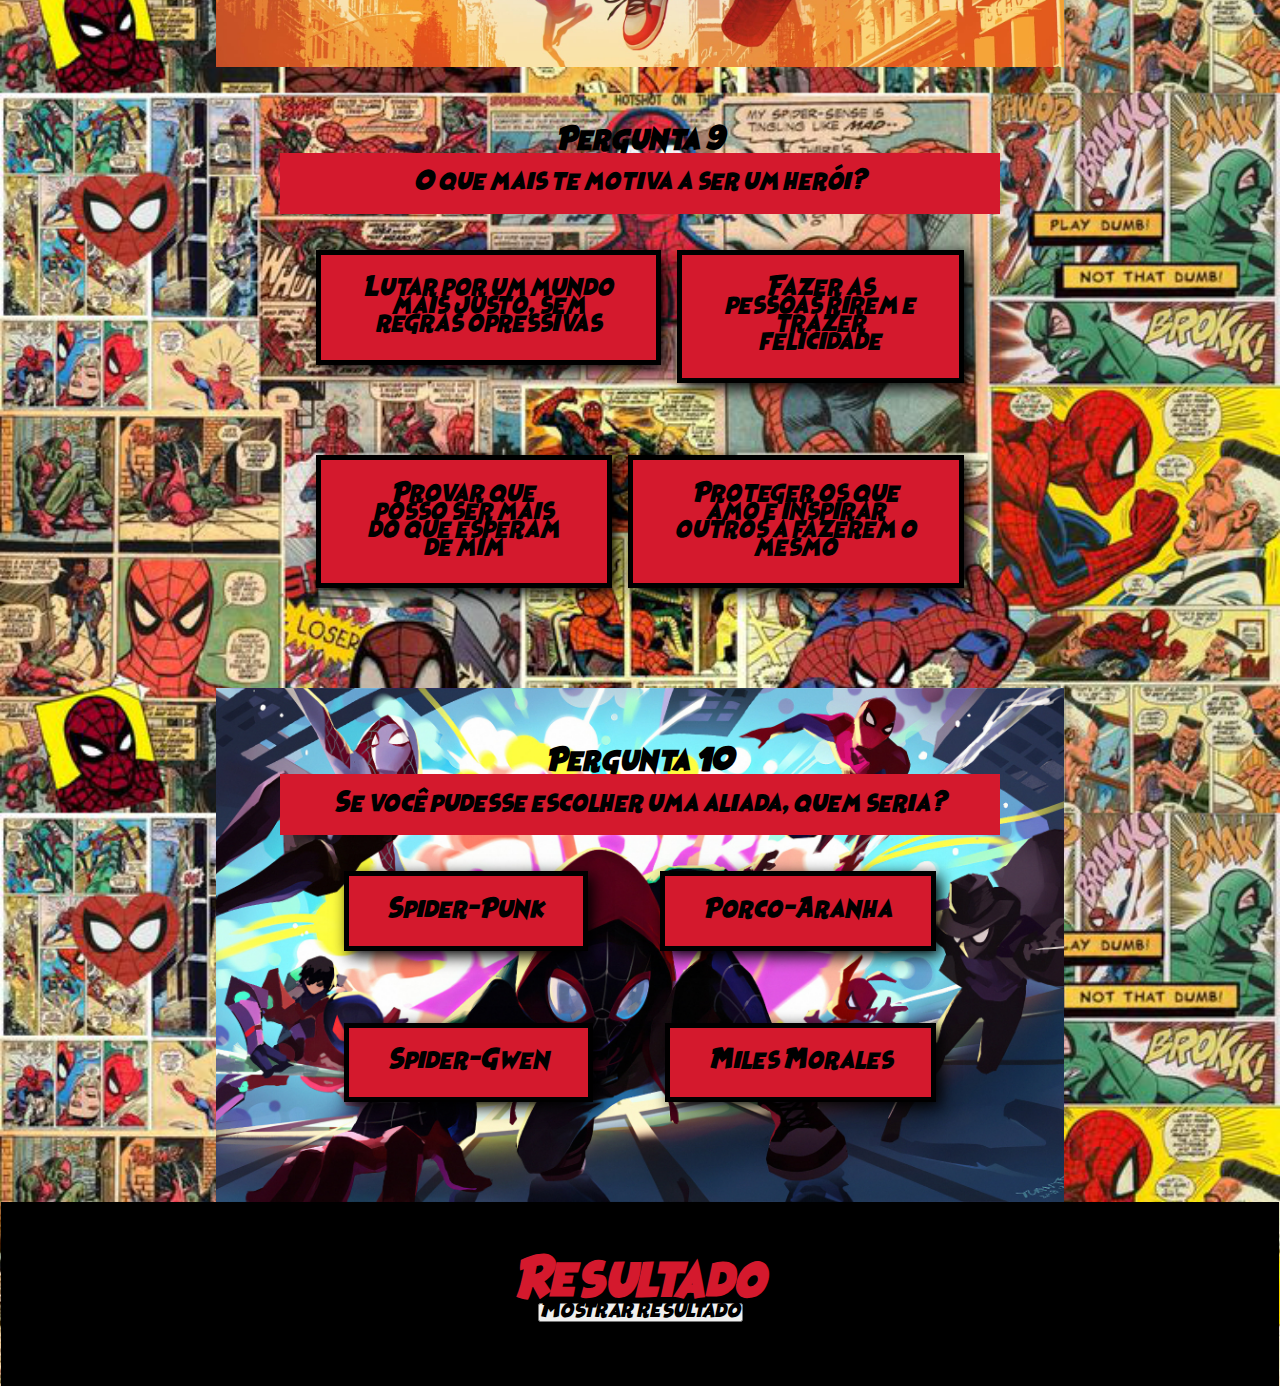
==== commit d79ad14b: "Update index.html" ====
--- a/index.html
+++ b/index.html
@@ -4,8 +4,8 @@
 <head>
     <meta charset="UTF-8">
     <meta name="viewport" content="width=device-width, initial-scale=1.0">
-    <link rel="stylesheet" href="./resources/css/style.css">
-    <title>Quizz - Spider Man </title>
+    <link rel="stylesheet" href="resources/css/style.css">
+    <title>Quizz - Spider Man</title>
 </head>
 
 <body>
@@ -250,4 +250,4 @@
     <script src="./resources/js/script.js"></script>
 </body>
 
-</html> +</html> 
--- a/resources/css/style.css
+++ b/resources/css/style.css
@@ -1,11 +1,11 @@
 @font-face {
     font-family: "Spider-Man";
-    src: url("./resources/font/Heroes\ Legend\ Hollow.ttf") format("truetype");
+    src: url("/resources/font/Heroes\ Legend\ Hollow.ttf") format("truetype");
 }
 
 @font-face {
     font-family: "Spider-ManHQ";
-    src: url("./resources/font/HeroesLegend.ttf");
+    src: url("/resources/font/HeroesLegend.ttf");
 }
 
 * {
@@ -22,7 +22,7 @@
 }
 
 body{
-    background-image: url("./resources/imgs/Background.png");
+    background-image: url("/resources/imgs/Background.png");
     background-position:center;
     background-size: contain;
     background-repeat: repeat;
@@ -44,7 +44,7 @@
     color: white;
     width: 89.9%;
     padding: 5vw 5vw 5vw 5vw;
-    background-image: url("./resources/imgs/Background.png");
+    background-image: url("/resources/imgs/Background.png");
     background-position: center;
     background-size: contain;
     background-repeat: no-repeat;
@@ -98,7 +98,7 @@
 }
 
 .pergunta1{
-    background-image: url("./resources/imgs/Background1.png");
+    background-image: url("/resources/imgs/Background1.png");
     background-position: center;
     background-size: cover;
     background-repeat: no-repeat;
@@ -127,7 +127,7 @@
 
 
 .pergunta2{
-    background-image: url("./resources/imgs/Background2.png");
+    background-image: url("/resources/imgs/Background2.png");
     background-position: center;
     background-size: cover;
     background-repeat: no-repeat;
@@ -137,7 +137,7 @@
 }
 
 .pergunta3{
-    background-image: url("./resources/imgs/Background3.png");
+    background-image: url("/resources/imgs/Background3.png");
     background-position: center;
     background-size: cover;
     background-repeat: no-repeat;
@@ -147,7 +147,7 @@
 }
 
 .pergunta4{
-    background-image: url("./resources/imgs/Background4.png");
+    background-image: url("/resources/imgs/Background4.png");
     background-position: center;
     background-size: cover;
     background-repeat: no-repeat;
@@ -157,7 +157,7 @@
 }
 
 .pergunta5{
-    background-image: url("./resources/imgs/Background5.png");
+    background-image: url("/resources/imgs/Background5.png");
     background-position: center;
     background-size: cover;
     background-repeat: no-repeat;
@@ -167,7 +167,7 @@
 }
 
 .pergunta6{
-    background-image: url("./resources/imgs/Background6.png");
+    background-image: url("/resources/imgs/Background6.png");
     background-position: center;
     background-size: cover;
     background-repeat: no-repeat;
@@ -177,7 +177,7 @@
 }
 
 .pergunta7{
-    background-image: url("./resources/imgs/Background7.png");
+    background-image: url("/resources/imgs/Background7.png");
     background-position: center;
     background-size: cover;
     background-repeat: no-repeat;
@@ -187,7 +187,7 @@
 }
 
 .pergunta8{
-    background-image: url("./resources/imgs/Background8.png");
+    background-image: url("/resources/imgs/Background8.png");
     background-position: center;
     background-size: cover;
     background-repeat: no-repeat;
@@ -197,7 +197,7 @@
 }
 
 .pergunta9{
-    background-image: url("./resources/imgs/Background9.png");
+    background-image: url("/resources/imgs/Background9.png");
     background-position: center;
     background-size: cover;
     background-repeat: no-repeat;
@@ -207,7 +207,7 @@
 }
 
 .pergunta10{
-    background-image: url("./resources/imgs/Background10.png");
+    background-image: url("/resources/imgs/Background10.png");
     background-position: center;
     background-size: cover;
     background-repeat: no-repeat;
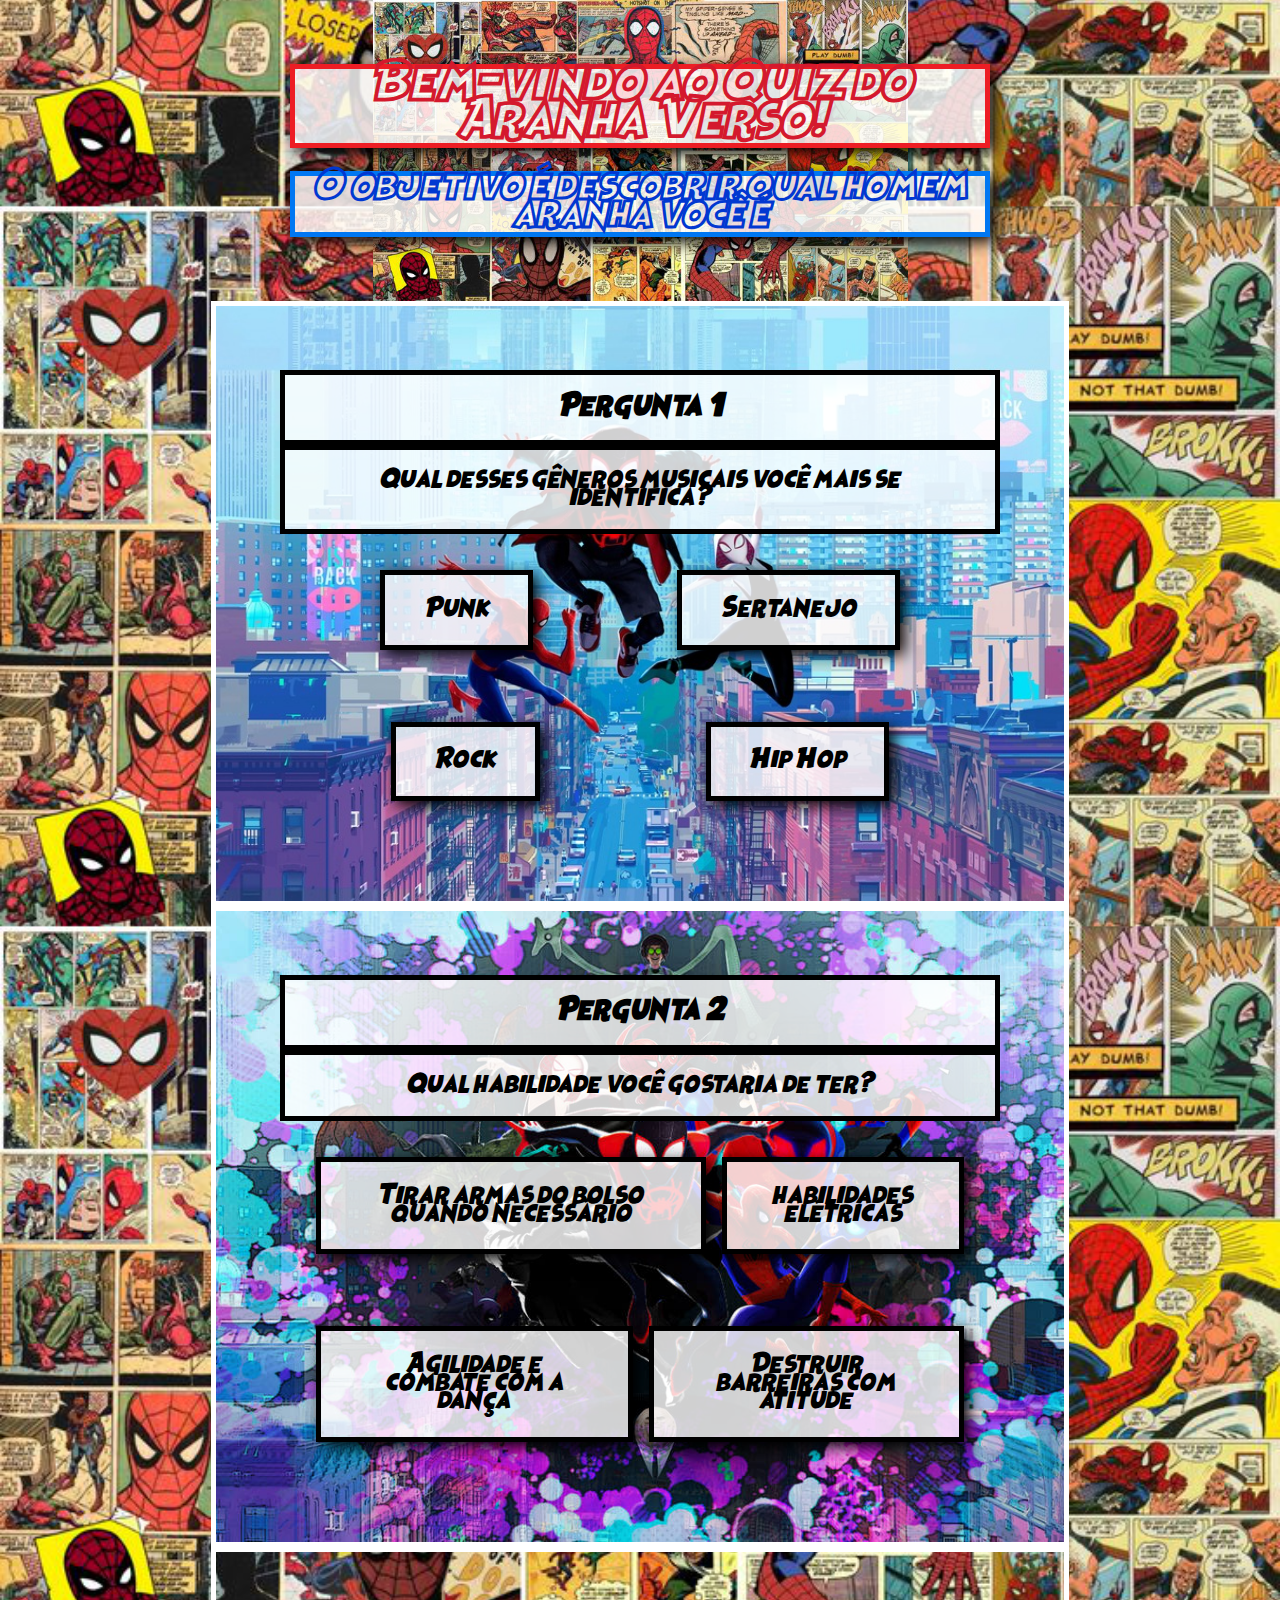
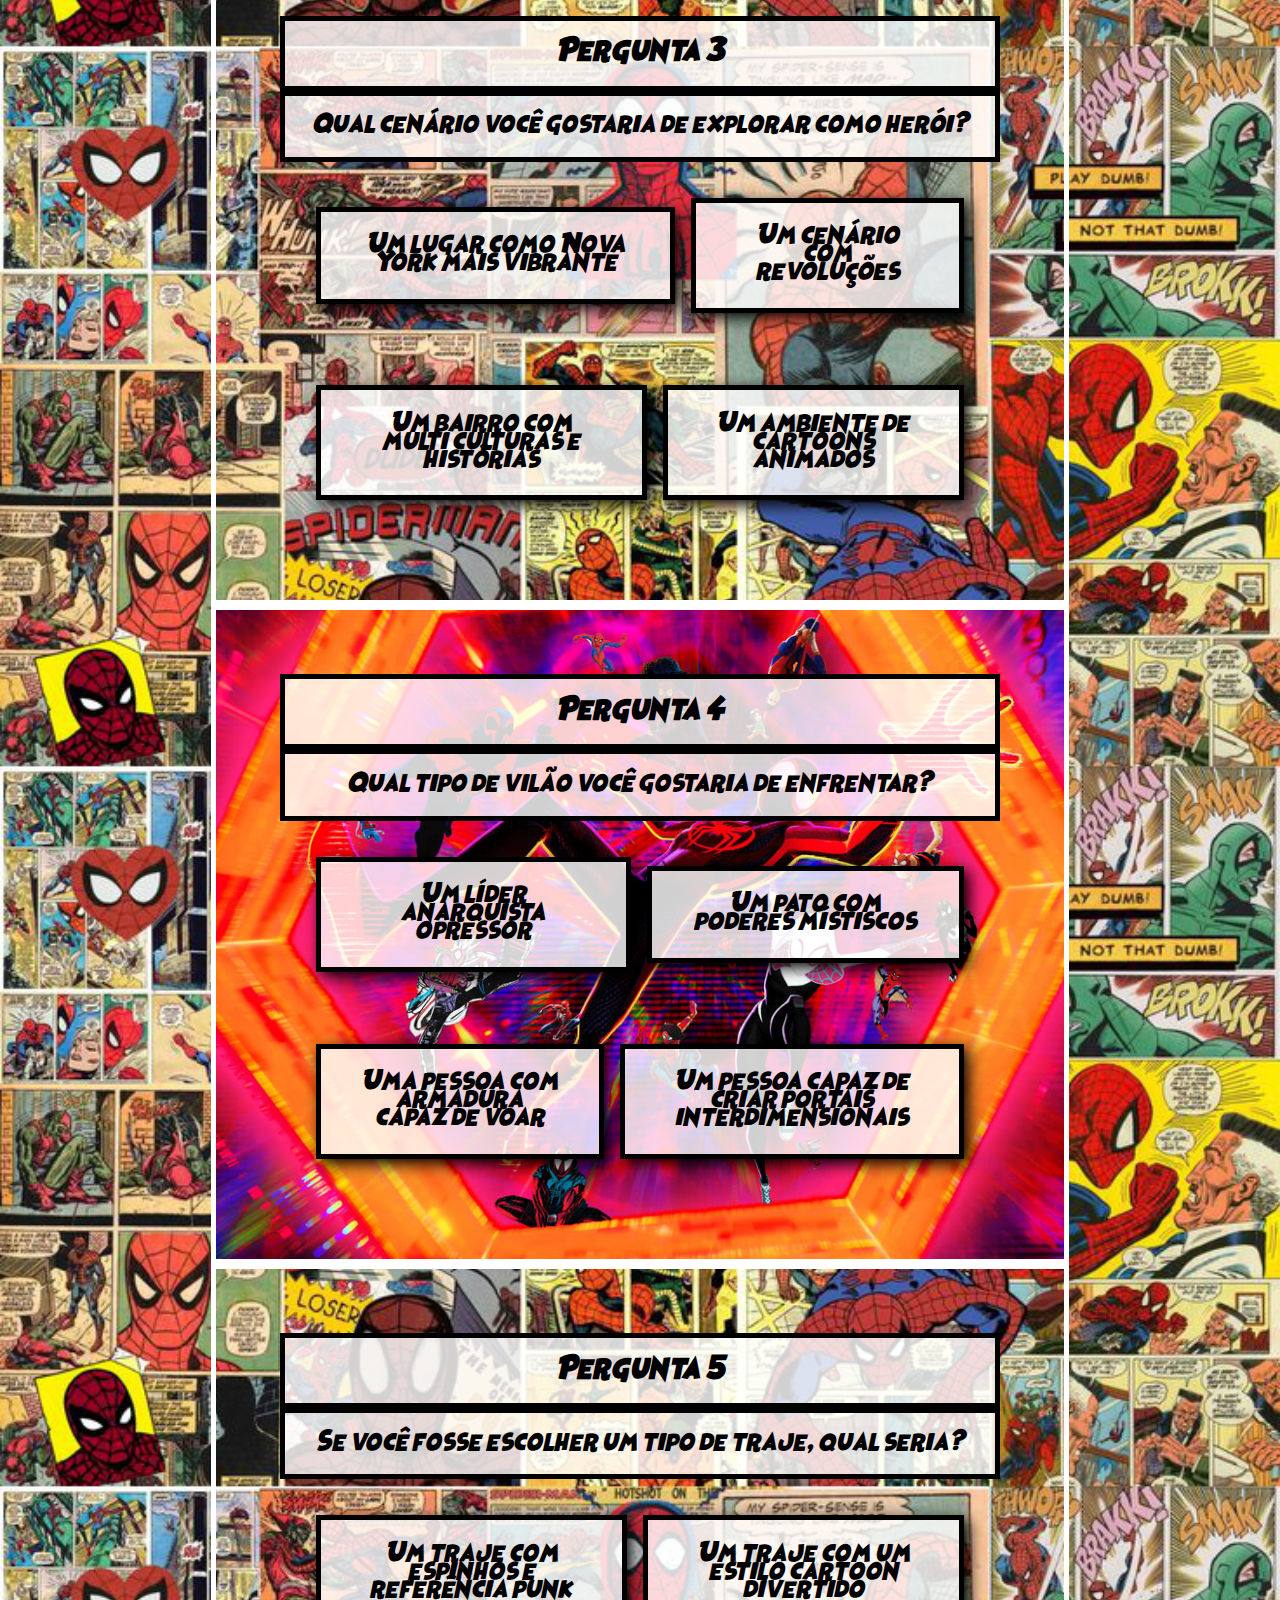
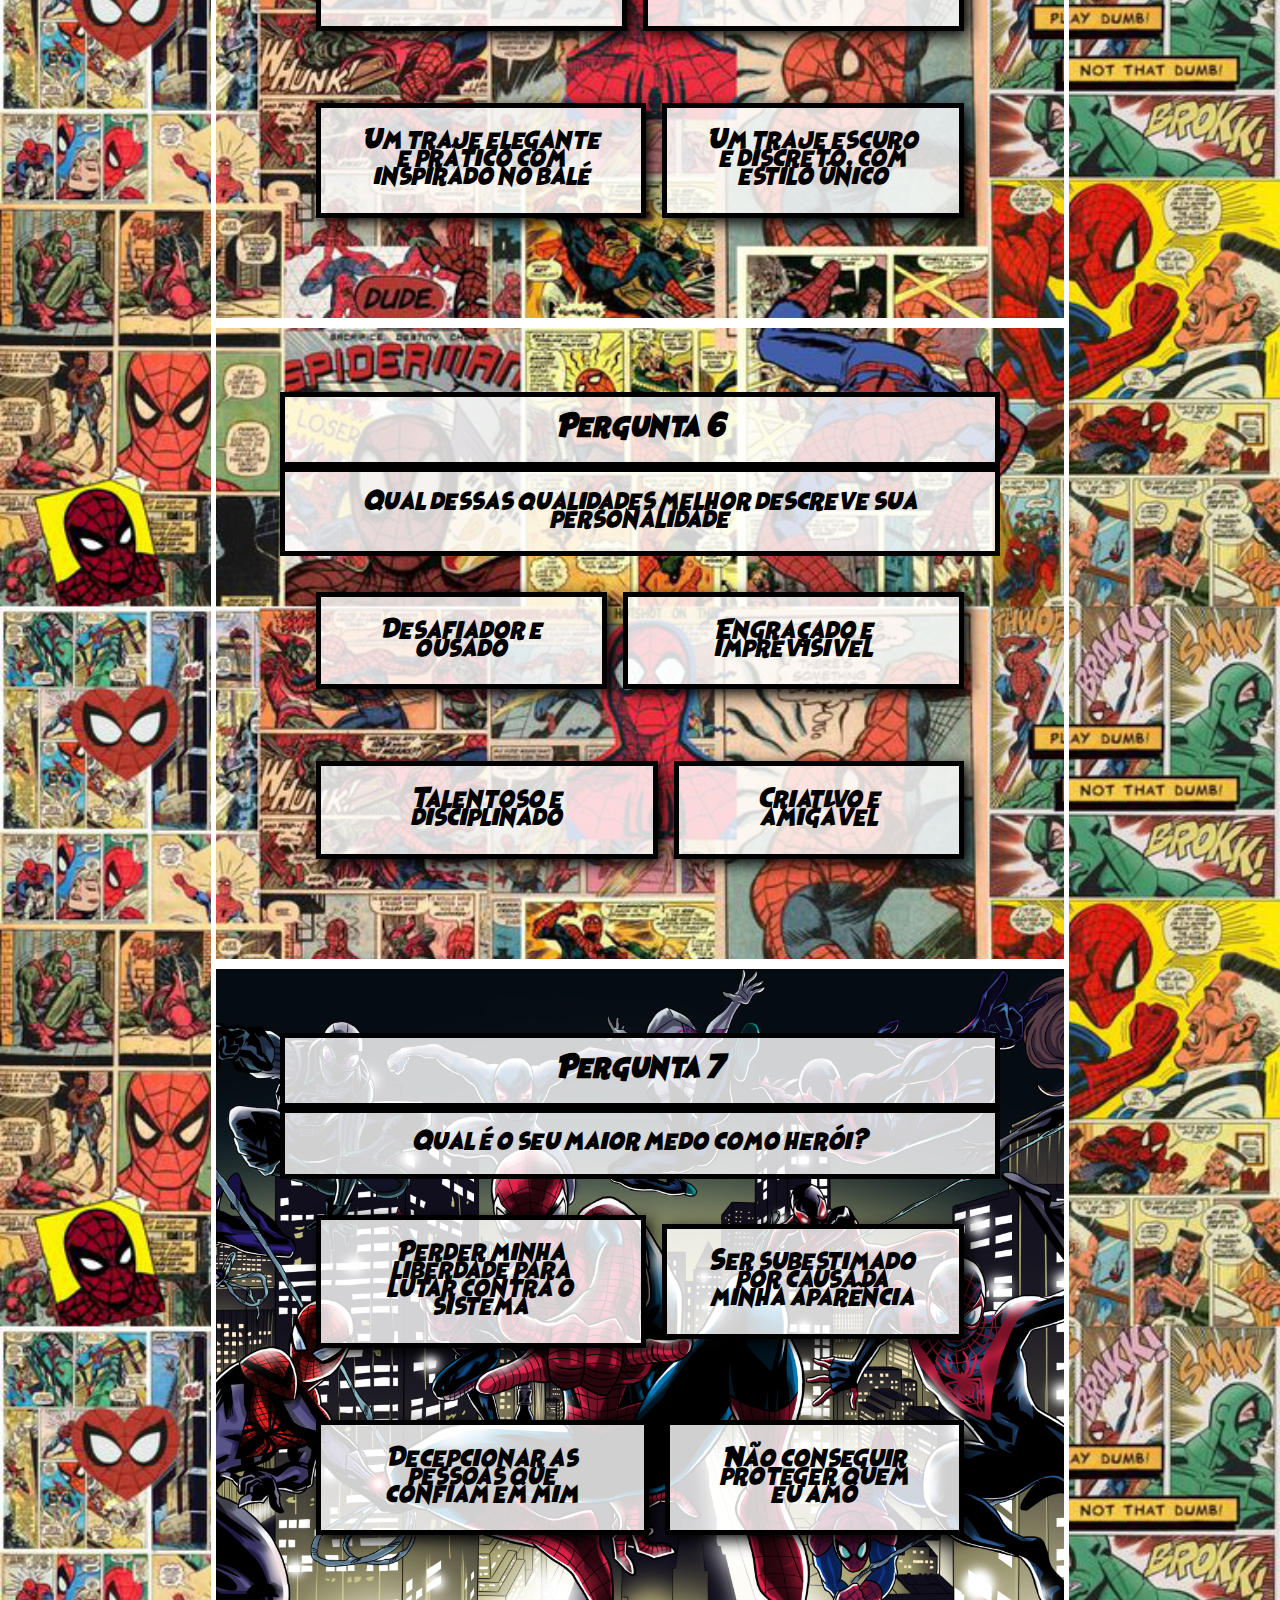
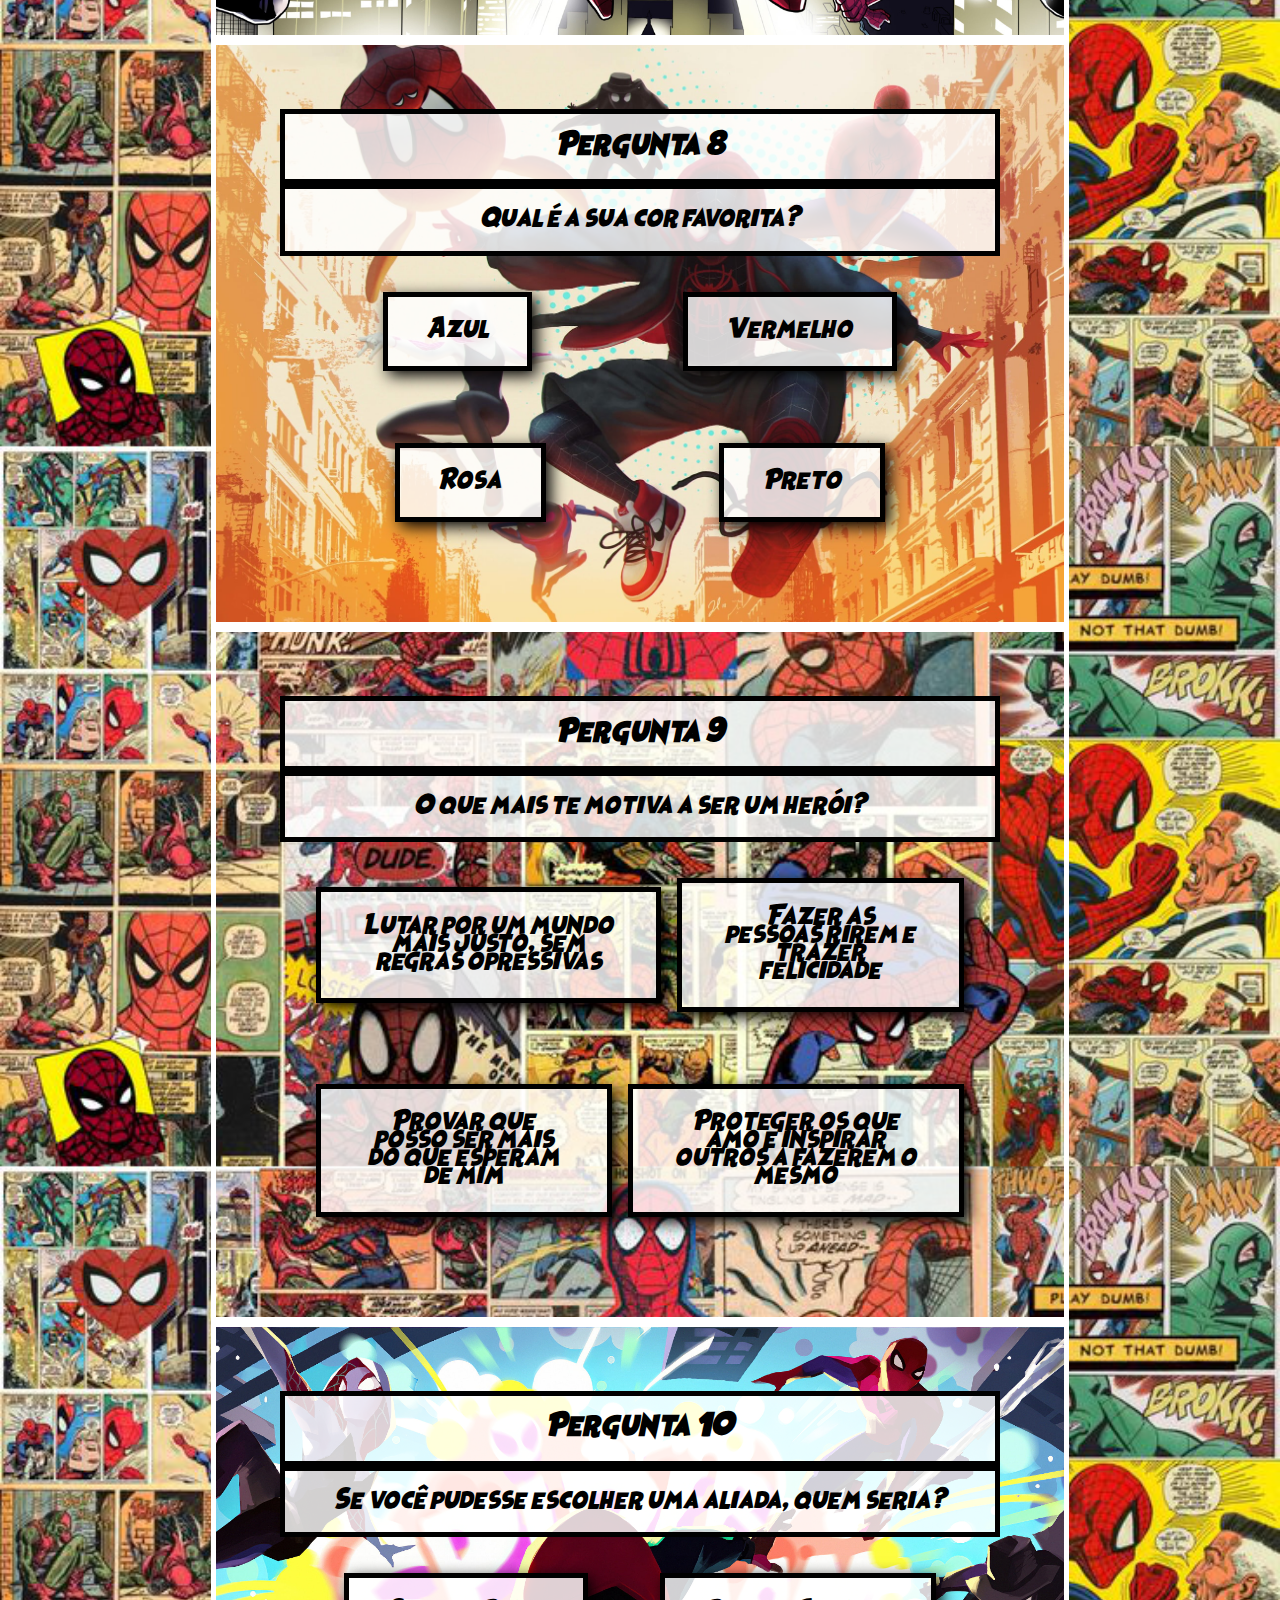
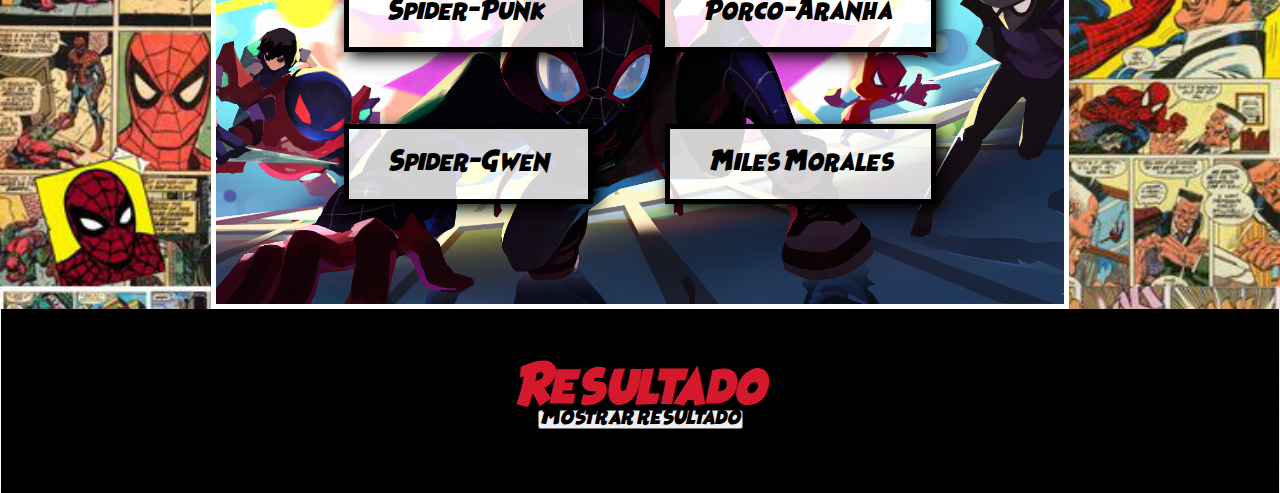
==== commit 17f2e659: "Testando se agora o github pages consegue ler o css" ====
--- a/index.html
+++ b/index.html
@@ -4,7 +4,7 @@
 <head>
     <meta charset="UTF-8">
     <meta name="viewport" content="width=device-width, initial-scale=1.0">
-    <link rel="stylesheet" href="resources/css/style.css">
+    <link rel="stylesheet" href="style.css">
     <title>Quizz - Spider Man</title>
 </head>
 
@@ -247,7 +247,7 @@
         <h1 id="resultado"></h1>
     </footer>
 
-    <script src="./resources/js/script.js"></script>
+    <script src="script.js"></script>
 </body>
 
 </html> 
--- a/style.css
+++ b/style.css
@@ -0,0 +1,490 @@
+@font-face {
+    font-family: "Spider-Man";
+    src: url("resources/font/Heroes\ Legend\ Hollow.ttf") format("truetype");
+}
+
+@font-face {
+    font-family: "Spider-ManHQ";
+    src: url("resources/font/HeroesLegend.ttf");
+}
+
+* {
+    margin: 0;
+    padding: 0;
+}
+
+input[type="radio"] {
+    display: none;
+}
+
+input[type="radio"]:checked + label {
+    background-color: #0138d1;
+}
+
+body{
+    background-image: url("resources/imgs/Background.png");
+    background-position:center;
+    background-size: contain;
+    background-repeat: repeat;
+    display: flex;
+    justify-content: center;
+    flex-direction: column;
+    align-items: center;
+}
+
+.corpo, .rodape, .rodape button{
+    font-family: "Spider-ManHQ";
+}
+
+.cabecalho {
+    font-family: "Spider-Man";
+    display: flex;
+    align-items: center;
+    text-align: center;
+    color: white;
+    width: 89.9%;
+    padding: 5vw 5vw 5vw 5vw;
+    background-image: url("resources/imgs/Background.png");
+    background-position: center;
+    background-size: contain;
+    background-repeat: no-repeat;
+}
+
+
+.titulo {
+    width: 100%;
+    display: flex;
+    align-items: center;
+    text-align: center;
+    flex-direction: column;
+}
+
+.titulo h1 {
+    width: 60%;
+    margin-bottom: 2%;
+    color: #d4192d;
+    background-color: #FFFFFFd0;
+    box-shadow: 5px 5px 15px #000000, -10px 0 #ffffff00;
+    border: solid #ed1d24 5px;
+    
+    
+}
+
+.titulo h2 {
+    width: 60%;
+    color: #0138d1;
+    background-color: #FFFFFFd0;
+    box-shadow: 5px 5px 15px #000000, -10px 0 #ffffff00;
+    border: solid   #0077f2 5px;
+
+}
+
+.corpo {
+    display: flex;
+    justify-content: center;
+    flex-direction: column;
+    align-items: center;
+    width: 75%;
+}
+
+.boxresp1, .boxresp2, .boxresp3, .boxresp4, .boxresp5, .boxresp6, .boxresp7, .boxresp8, .boxresp9, .boxresp10{
+    display: flex;
+    justify-content: space-around;
+    align-items: center;
+    width: 90%;
+    padding: 5%;
+    gap: 1rem;
+
+}
+
+.pergunta1{
+    background-image: url("resources/imgs/Background1.png");
+    background-position: center;
+    background-size: cover;
+    background-repeat: no-repeat;
+    text-align: center;
+    width: 75%;
+    padding: 5vw 5vw 5vw 5vw;
+    border: solid #FFFFFF 5px;
+}
+
+.pergunta1 h3{
+    padding: 3%;
+    background-color: #FFFFFFd0;
+    border: solid #000000 5px;
+}
+
+.pergunta1 p{
+    padding: 3%;
+    background-color: #FFFFFFd0;
+    border: solid #000000 5px;
+}
+
+.boxresp1 input, label{
+    padding: 2vw 3vw 2vw 3vw;
+    background-color: #111111d0;
+    box-shadow: 5px 5px 15px #000000, -10px 0 #ffffff00;
+    border: solid #000000 5px;
+    
+}
+
+.boxresp1 label{
+    padding: 2vw 3vw 2vw 3vw;
+    background-color: #FFFFFFd0;
+    
+}
+
+.pergunta2{
+    background-image: url("resources/imgs/Background2.png");
+    background-position: center;
+    background-size: cover;
+    background-repeat: no-repeat;
+    text-align: center;
+    width: 75%;
+    padding: 5vw 5vw 5vw 5vw;
+    border: solid #FFFFFF 5px;
+
+}
+
+.pergunta2 h3{
+    padding: 3%;
+    background-color: #FFFFFFd0;
+    border: solid #000000 5px;
+}
+
+.pergunta2 p{
+    padding: 3%;
+    background-color: #FFFFFFd0;
+    border: solid #000000 5px;
+}
+
+.boxresp2 input, label{
+    padding: 2vw 3vw 2vw 3vw;
+    background-color: #111111d0;
+    box-shadow: 5px 5px 15px #000000, -10px 0 #ffffff00;
+    border: solid #000000 5px;
+    
+}
+
+.boxresp2 label{
+    padding: 2vw 3vw 2vw 3vw;
+    background-color: #FFFFFFd0;    
+}
+
+.pergunta3{
+    background-image: url("resources/imgs/Background3.png");
+    background-position: center;
+    background-size: cover;
+    background-repeat: no-repeat;
+    text-align: center;
+    width: 75%;
+    padding: 5vw 5vw 5vw 5vw;
+    border: solid #FFFFFF 5px;
+
+}
+
+.pergunta3 h3{
+    padding: 3%;
+    background-color: #FFFFFFd0;
+    border: solid #000000 5px;
+}
+
+.pergunta3 p{
+    padding: 3%;
+    background-color: #FFFFFFd0;
+    border: solid #000000 5px;
+}
+
+.boxresp3 input, label{
+    padding: 2vw 3vw 2vw 3vw;
+    background-color: #111111d0;
+    box-shadow: 5px 5px 15px #000000, -10px 0 #ffffff00;
+    border: solid #000000 5px;
+    
+}
+
+.boxresp3 label{
+    padding: 2vw 3vw 2vw 3vw;
+    background-color: #FFFFFFd0;
+    
+}
+
+.pergunta4{
+    background-image: url("resources/imgs/Background4.png");
+    background-position: center;
+    background-size: cover;
+    background-repeat: no-repeat;
+    text-align: center;
+    width: 75%;
+    padding: 5vw 5vw 5vw 5vw;
+    border: solid #FFFFFF 5px;
+
+}
+
+.pergunta4 h3{
+    padding: 3%;
+    background-color: #FFFFFFd0;
+    border: solid #000000 5px;
+}
+
+.pergunta4 p{
+    padding: 3%;
+    background-color: #FFFFFFd0;
+    border: solid #000000 5px;
+}
+
+.boxresp4 input, label{
+    padding: 2vw 3vw 2vw 3vw;
+    background-color: #111111d0;
+    box-shadow: 5px 5px 15px #000000, -10px 0 #ffffff00;
+    border: solid #000000 5px;
+    
+}
+
+.boxresp4 label{
+    padding: 2vw 3vw 2vw 3vw;
+    background-color: #FFFFFFd0;
+    
+}
+
+.pergunta5{
+    background-image: url("resources/imgs/Background5.png");
+    background-position: center;
+    background-size: cover;
+    background-repeat: no-repeat;
+    text-align: center;
+    width: 75%;
+    padding: 5vw 5vw 5vw 5vw;
+    border: solid #FFFFFF 5px;
+
+}
+
+.pergunta5 h3{
+    padding: 3%;
+    background-color: #FFFFFFd0;
+    border: solid #000000 5px;
+}
+
+.pergunta5 p{
+    padding: 3%;
+    background-color: #FFFFFFd0;
+    border: solid #000000 5px;
+}
+
+.boxresp5 input, label{
+    padding: 2vw 3vw 2vw 3vw;
+    background-color: #111111d0;
+    box-shadow: 5px 5px 15px #000000, -10px 0 #ffffff00;
+    border: solid #000000 5px;
+    
+}
+
+.boxresp5 label{
+    padding: 2vw 3vw 2vw 3vw;
+    background-color: #FFFFFFd0;
+    
+}
+
+.pergunta6{
+    background-image: url("resources/imgs/Background6.png");
+    background-position: center;
+    background-size: cover;
+    background-repeat: no-repeat;
+    text-align: center;
+    width: 75%;
+    padding: 5vw 5vw 5vw 5vw;
+    border: solid #FFFFFF 5px;
+
+}
+
+.pergunta6 h3{
+    padding: 3%;
+    background-color: #FFFFFFd0;
+    border: solid #000000 5px;
+}
+
+.pergunta6 p{
+    padding: 3%;
+    background-color: #FFFFFFd0;
+    border: solid #000000 5px;
+}
+
+.boxresp6 input, label{
+    padding: 2vw 3vw 2vw 3vw;
+    background-color: #111111d0;
+    box-shadow: 5px 5px 15px #000000, -10px 0 #ffffff00;
+    border: solid #000000 5px;
+    
+}
+
+.boxresp6 label{
+    padding: 2vw 3vw 2vw 3vw;
+    background-color: #FFFFFFd0;
+    
+}
+
+.pergunta7{
+    background-image: url("resources/imgs/Background7.png");
+    background-position: center;
+    background-size: cover;
+    background-repeat: no-repeat;
+    text-align: center;
+    width: 75%;
+    padding: 5vw 5vw 5vw 5vw;
+    border: solid #FFFFFF 5px;
+
+}
+
+.pergunta7 h3{
+    padding: 3%;
+    background-color: #FFFFFFd0;
+    border: solid #000000 5px;
+}
+
+.pergunta7 p{
+    padding: 3%;
+    background-color: #FFFFFFd0;
+    border: solid #000000 5px;
+}
+
+.boxresp7 input, label{
+    padding: 2vw 3vw 2vw 3vw;
+    background-color: #111111d0;
+    box-shadow: 5px 5px 15px #000000, -10px 0 #ffffff00;
+    border: solid #000000 5px;
+    
+}
+
+.boxresp7 label{
+    padding: 2vw 3vw 2vw 3vw;
+    background-color: #FFFFFFd0;
+    
+}
+
+.pergunta8{
+    background-image: url("resources/imgs/Background8.png");
+    background-position: center;
+    background-size: cover;
+    background-repeat: no-repeat;
+    text-align: center;
+    width: 75%;
+    padding: 5vw 5vw 5vw 5vw;
+    border: solid #FFFFFF 5px;
+
+}
+
+.pergunta8 h3{
+    padding: 3%;
+    background-color: #FFFFFFd0;
+    border: solid #000000 5px;
+}
+
+.pergunta8 p{
+    padding: 3%;
+    background-color: #FFFFFFd0;
+    border: solid #000000 5px;
+}
+
+.boxresp8 input, label{
+    padding: 2vw 3vw 2vw 3vw;
+    background-color: #111111d0;
+    box-shadow: 5px 5px 15px #000000, -10px 0 #ffffff00;
+    border: solid #000000 5px;
+    
+}
+
+.boxresp8 label{
+    padding: 2vw 3vw 2vw 3vw;
+    background-color: #FFFFFFd0;
+    
+}
+
+.pergunta9{
+    background-image: url("resources/imgs/Background9.png");
+    background-position: center;
+    background-size: cover;
+    background-repeat: no-repeat;
+    text-align: center;
+    width: 75%;
+    padding: 5vw 5vw 5vw 5vw;
+    border: solid #FFFFFF 5px;
+
+}
+
+.pergunta9 h3{
+    padding: 3%;
+    background-color: #FFFFFFd0;
+    border: solid #000000 5px;
+}
+
+.pergunta9 p{
+    padding: 3%;
+    background-color: #FFFFFFd0;
+    border: solid #000000 5px;
+}
+
+.boxresp9 input, label{
+    padding: 2vw 3vw 2vw 3vw;
+    background-color: #111111d0;
+    box-shadow: 5px 5px 15px #000000, -10px 0 #ffffff00;
+    border: solid #000000 5px;
+    
+}
+
+.boxresp9 label{
+    padding: 2vw 3vw 2vw 3vw;
+    background-color: #FFFFFFd0;
+    
+}
+
+.pergunta10{
+    background-image: url("resources/imgs/Background10.png");
+    background-position: center;
+    background-size: cover;
+    background-repeat: no-repeat;
+    text-align: center;
+    width: 75%;
+    padding: 5vw 5vw 5vw 5vw;
+    border: solid #FFFFFF 5px;
+
+}
+
+.pergunta10 h3{
+    padding: 3%;
+    background-color: #FFFFFFd0;
+    border: solid #000000 5px;
+}
+
+.pergunta10 p{
+    padding: 3%;
+    background-color: #FFFFFFd0;
+    border: solid #000000 5px;
+}
+
+.boxresp10 input, label{
+    padding: 2vw 3vw 2vw 3vw;
+    background-color: #111111d0;
+    box-shadow: 5px 5px 15px #000000, -10px 0 #ffffff00;
+    border: solid #000000 5px;
+    
+}
+
+.boxresp10 label{
+    padding: 2vw 3vw 2vw 3vw;
+    background-color: #FFFFFFd0;
+    
+}
+
+.rodape {
+    width: 89.9%;
+    padding: 5vw 5vw 5vw 5vw;
+    display: flex;
+    justify-content: center;
+    align-items: center;
+    flex-direction: column;
+    background-color: #000000;
+    color: #d4192d;
+    background-position: center;
+    background-size: contain;
+    background-repeat: no-repeat;
+}
